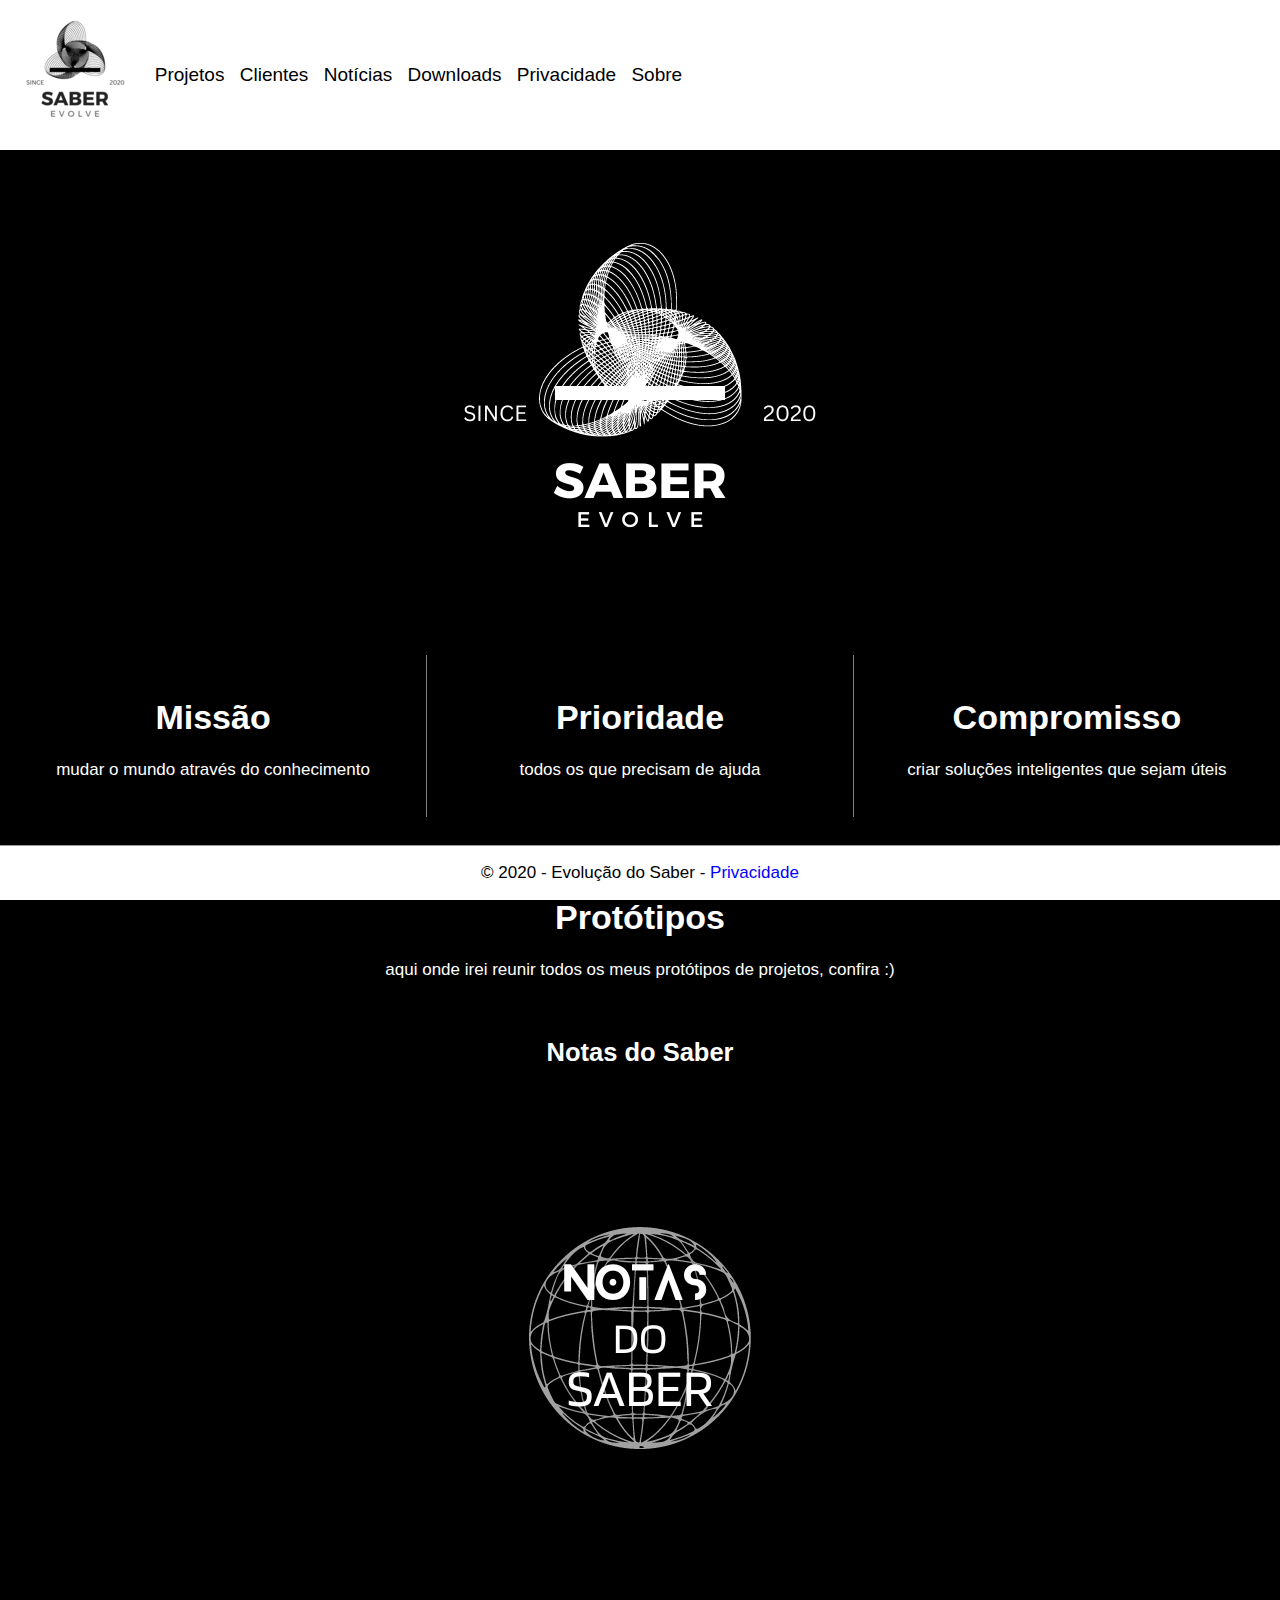
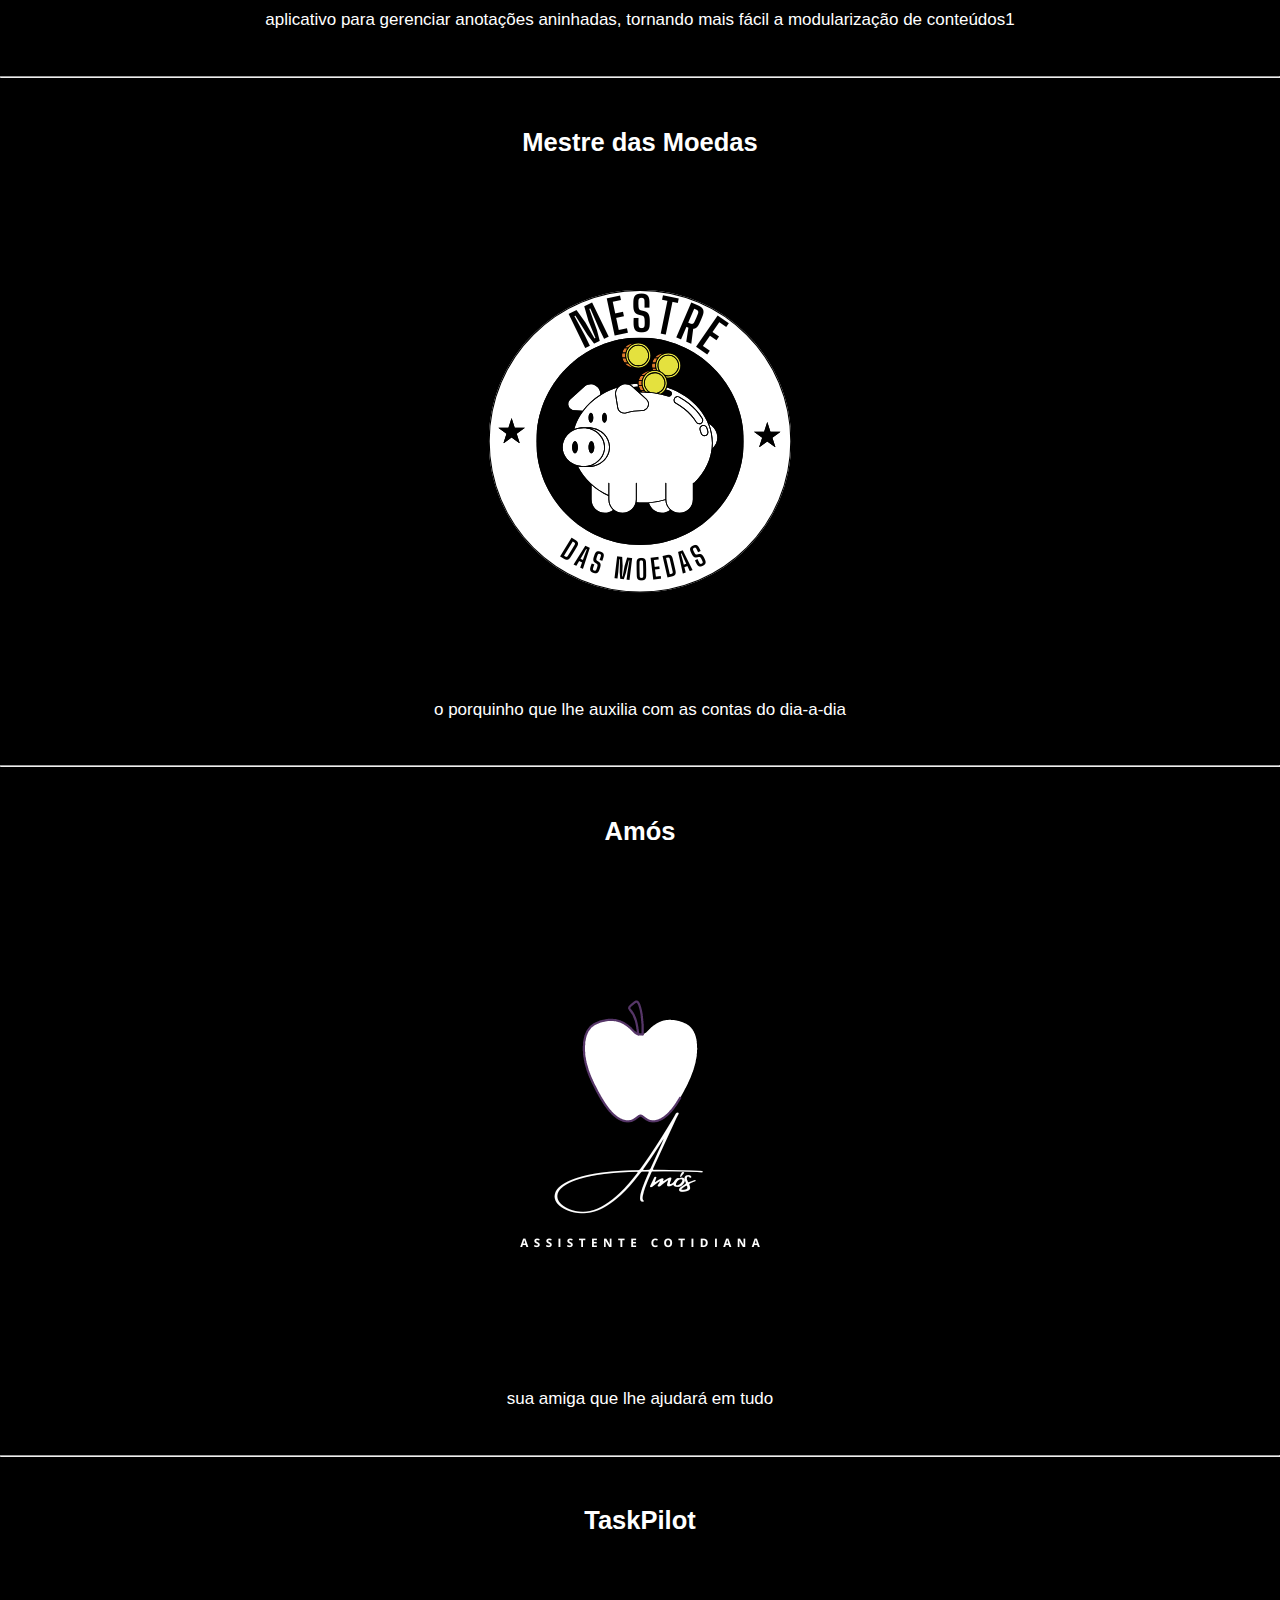
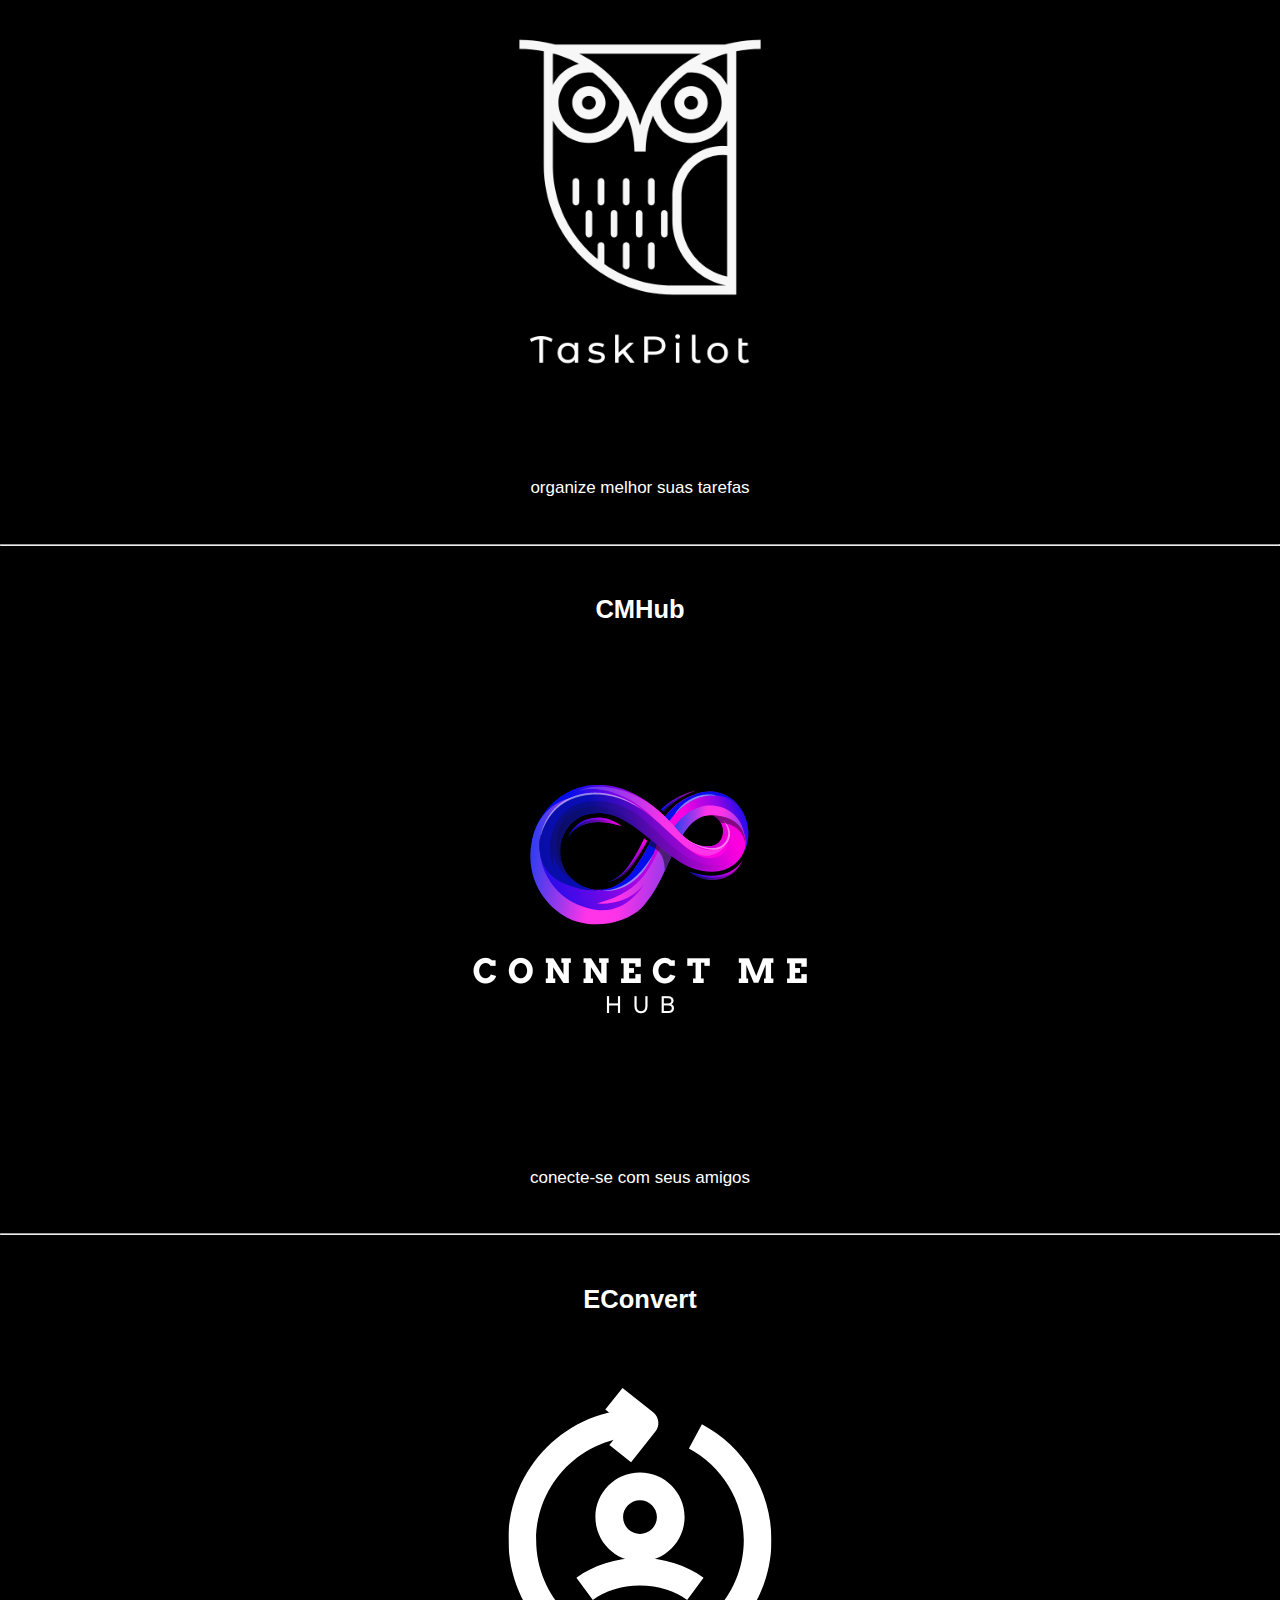
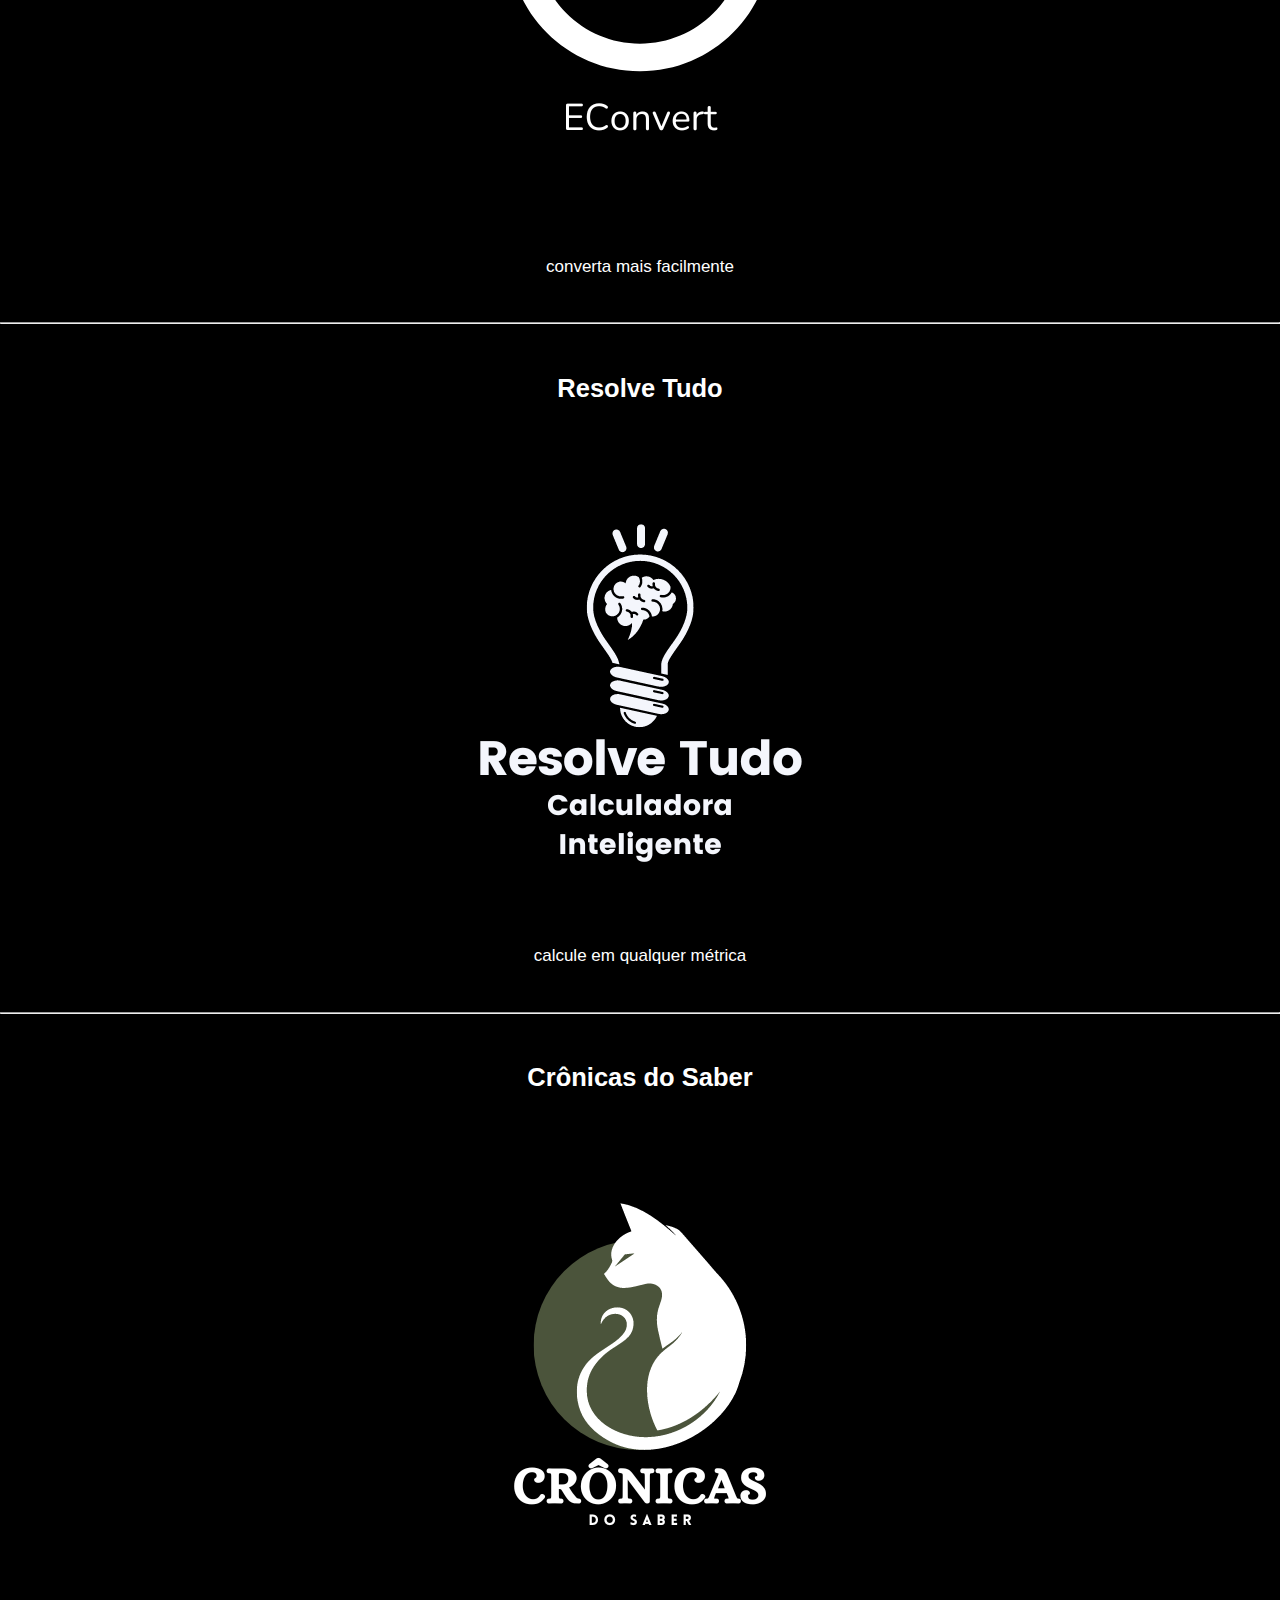
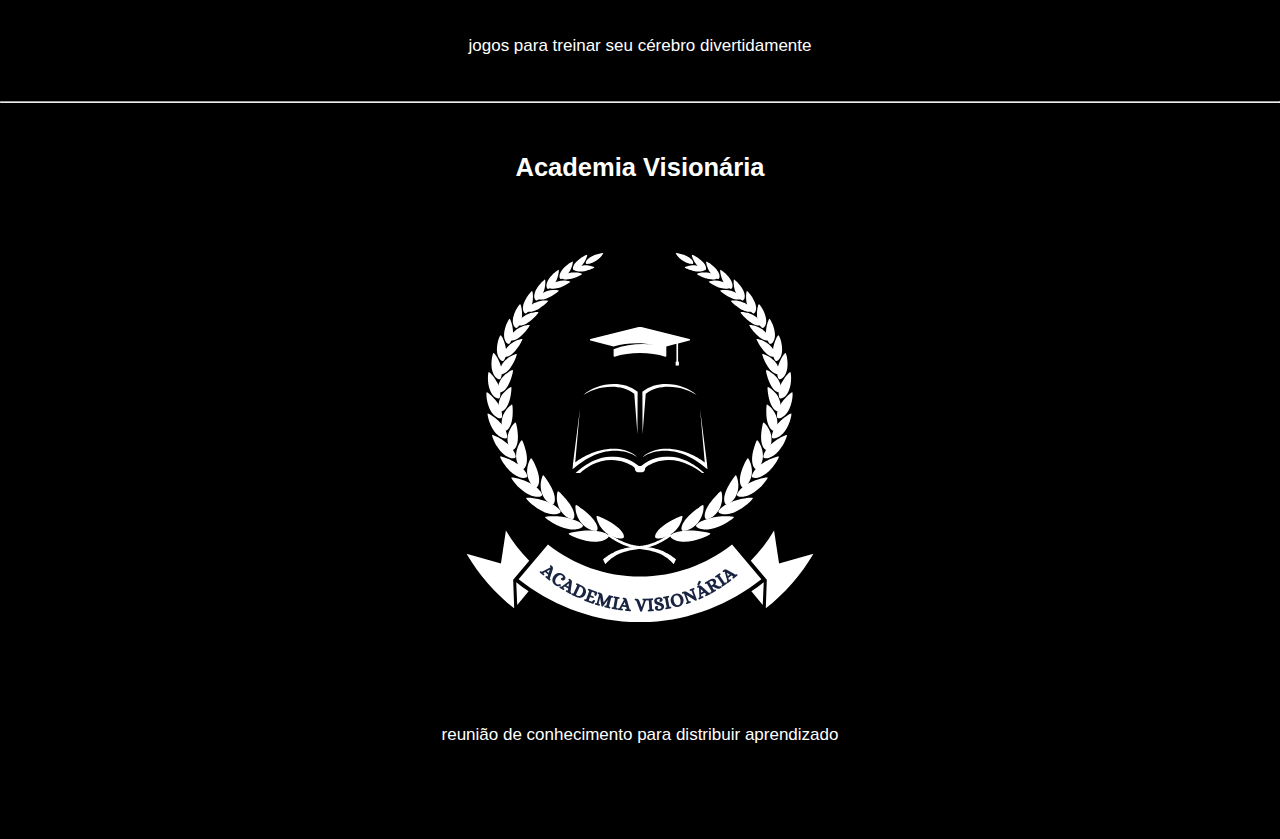
==== index.html @ 3972b004 "fazendo ajustes" ====
<!DOCTYPE html>

<head>
    <meta charset="UTF-8">
    <meta name="viewport" content="width=device-width, initial-scale=1.0">
    <title>Página Inicial - Saber Evolve</title>
    <link rel="stylesheet" href="style.css">
    <link rel="icon" href="content/icones head/icone saber evolve.ico">
</head>

<body>
    <header>
        <a href="index.html" style="display: inline-block; vertical-align: middle;">
            <img src="/content/logos/logo 150x150.png" style="max-height: 100%; max-width: 100%; vertical-align: middle;" />
        </a>
    
        <nav style="display: inline-block; vertical-align: middle;">
            <ul class="semmark" style="display: inline-block; margin: 0; padding: 0; list-style-type: none; text-align: center;">
                <li style="display: inline-block; margin-right: 10px;"><a href="projetos.html" style="text-decoration: none;color:black">Projetos</a></li>
                <li style="display: inline-block; margin-right: 10px;"><a href="clientes.html" style="text-decoration: none;color:black">Clientes</a></li>
                <li style="display: inline-block; margin-right: 10px;"><a href="notices.html" style="text-decoration: none;color:black">Notícias</a></li>
                <li style="display: inline-block; margin-right: 10px;"><a href="downloads.html" style="text-decoration: none;color:black">Downloads</a></li>
                <li style="display: inline-block; margin-right: 10px;"><a href="privacy.html" style="text-decoration: none;color:black">Privacidade</a></li>
                <li style="display: inline-block;"><a href="about.html" style="text-decoration: none;color:black">Sobre</a></li>
            </ul>
        </nav>
    </header>
    
    
    <main>
        <img src="/content/logos/logo_saber evolve preta.png" /> <!-- LOGO -->

        <table>
            <tr>
                <td>
                    <h1>Missão</h1>
                    <p> mudar o mundo através do conhecimento </p>
                </td>

                <td>
                    <h1>Prioridade</h1>
                    <p> todos os que precisam de ajuda </p>
                </td>

                <td style="border-right: none;">
                    <h1>Compromisso</h1>
                    <p> criar soluções inteligentes que sejam úteis </p>
                </td>
            </tr>
        </table>

        <br>
        <hr>
        <br>

        <h1>Protótipos</h1>
        <p>aqui onde irei reunir todos os meus protótipos de projetos, confira :)</p>

        <br />

        <h2>Notas do Saber</h2>
        <img src="content/logos/logo_notas do saber preto e branco.png" />
        <p>aplicativo para gerenciar anotações aninhadas, tornando mais fácil a modularização de conteúdos1</p>

        <br>
        <hr>
        <br>

        <h2>Mestre das Moedas</h2>
        <img src="content/logos/logo_mestre das moedas preto e branco.png" />
        <p>o porquinho que lhe auxilia com as contas do dia-a-dia</p>

        <br>
        <hr>
        <br>

        <h2>Amós</h2>
        <img src="content/logos/logo_amós preto e branco.png" />
        <p>sua amiga que lhe ajudará em tudo</p>

        <br>
        <hr>
        <br>

        <h2>TaskPilot</h2>
        <img src="content/logos/logo_taskpilot.png" style="width: 500px;height: 500px"/>
        <p>organize melhor suas tarefas</p>

        <br>
        <hr>
        <br>

        <h2>CMHub</h2>
        <img src="content/logos/logo_CMHub.png" />
        <p>conecte-se com seus amigos</p>

        <br>
        <hr>
        <br>

        <h2>EConvert</h2>
        <img src="content/logos/EConvert.png" />
        <p>converta mais facilmente</p>

        <br>
        <hr>
        <br>

        <h2>Resolve Tudo</h2>
        <img src="content/logos/logo_resolve tudo preto e branco.png" />
        <p>calcule em qualquer métrica</p>

        <br>
        <hr>
        <br>

        <h2>Crônicas do Saber</h2>
        <img src="content/logos/logo_cronicas do saber.png" />
        <p>jogos para treinar seu cérebro divertidamente</p>

        <br>
        <hr>
        <br>

        <h2>Academia Visionária</h2>
        <img src="content/logos/logo_academia visionária bw.png" />
        <p>reunião de conhecimento para distribuir aprendizado</p>
    </main>

    <footer>
        <p>© 2020 - Evolução do Saber - <a href="privacy.html">Privacidade</a></p>
    </footer>
</body>

</html>
---- style.css ----
:root {
    a {
        text-decoration: none;
        color: blue;
    }
}

main {
    background-color: black;
    color: white;
    text-align: center;
    margin: 0px;
    padding: 0%;
    padding-bottom: 6%;
    width: 100%;
    height: 100%;
}

body {
    margin: 0;
    padding: 0;
    font-family: Arial;
    font-size: 17px;
    background-color: white;
    color: black;
}

footer {
    text-align: center;
    align-items: center;
    position: fixed;
    margin: 0;
    padding: 0;
    bottom: 0;
    left: 0;
    width: 100%;
    background-color: white;
}

.posts {
    text-align: left;
    padding: 3%;
    word-wrap: break-word;
    margin: auto;
    width: auto;
    overflow: auto;
}

table {
    width: 100%;
    border-collapse: collapse;
    table-layout: fixed;
    overflow: auto;
}

td, th {
    text-align: center;
    border-right: 1px solid gray;
    vertical-align: middle;
    padding: 20px;
    color: white;
}

.semmark {
    list-style-type: none;
    font-size: 19px;
}
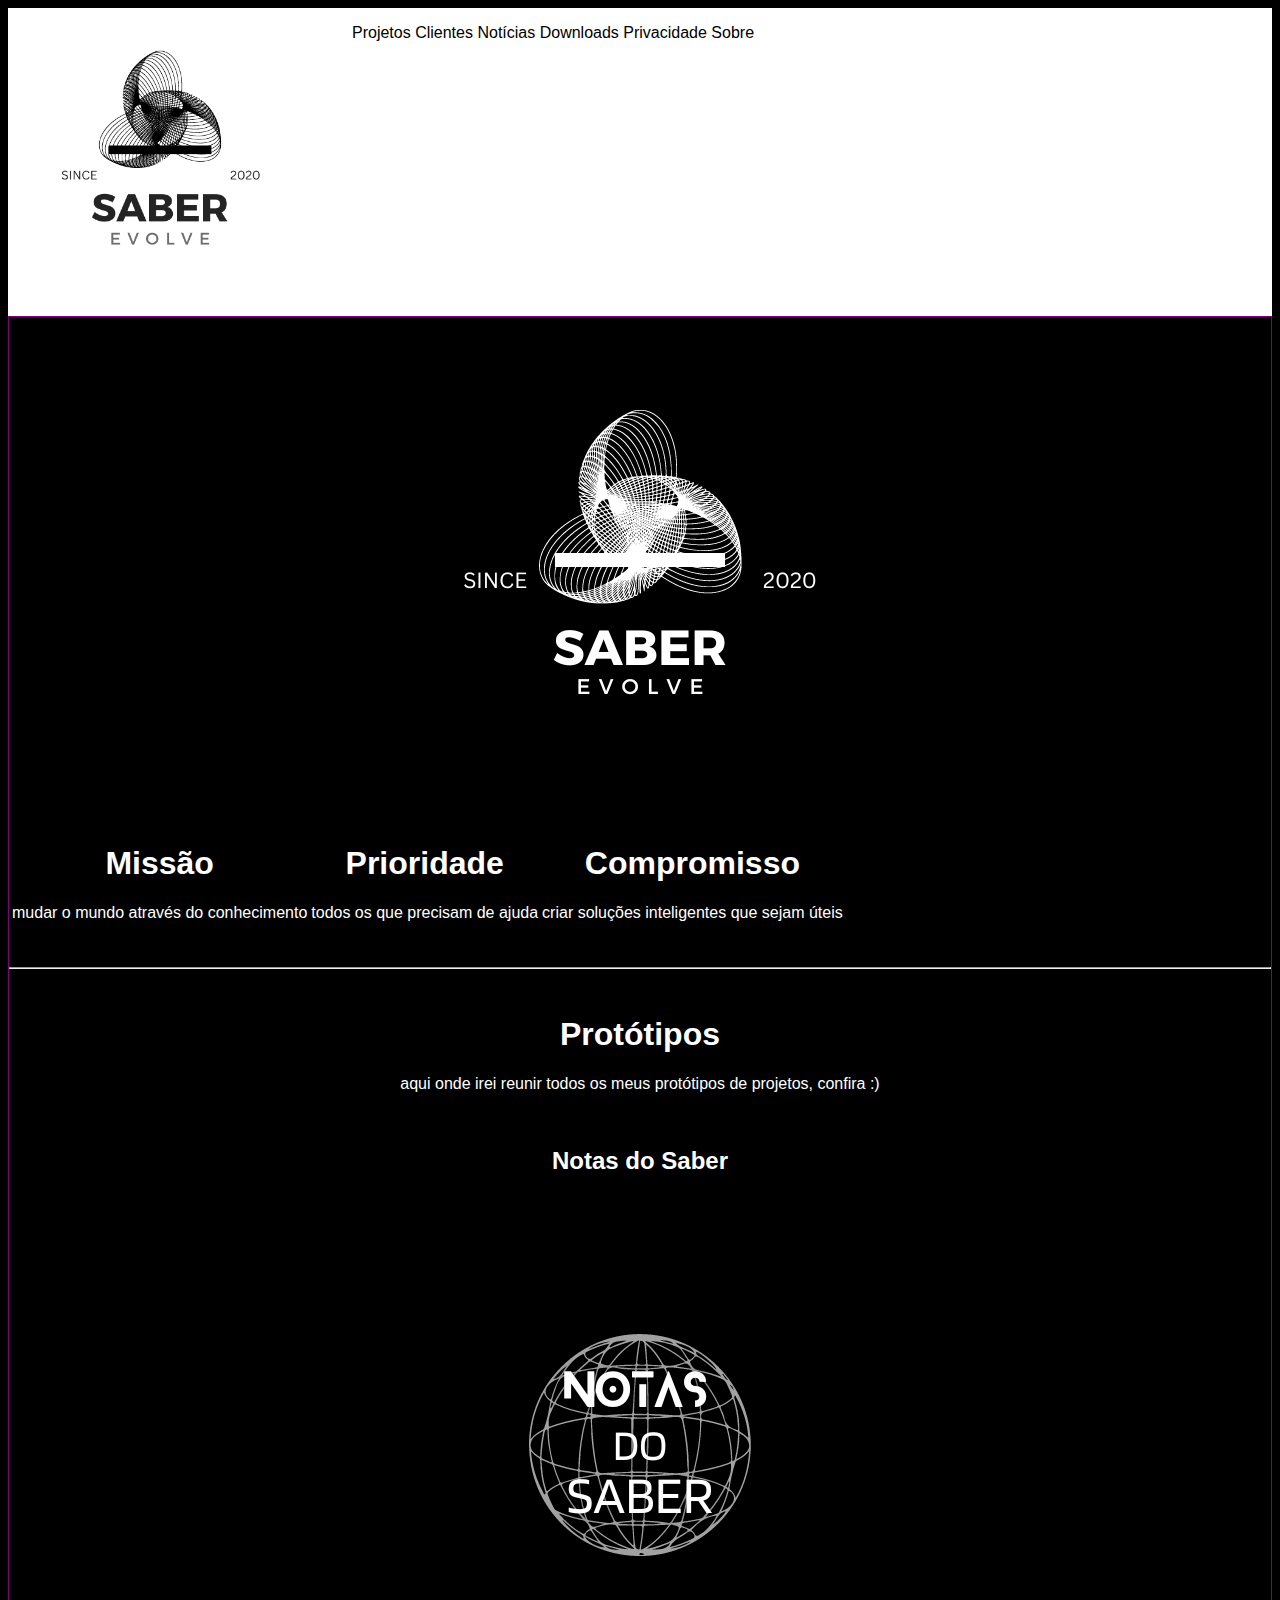
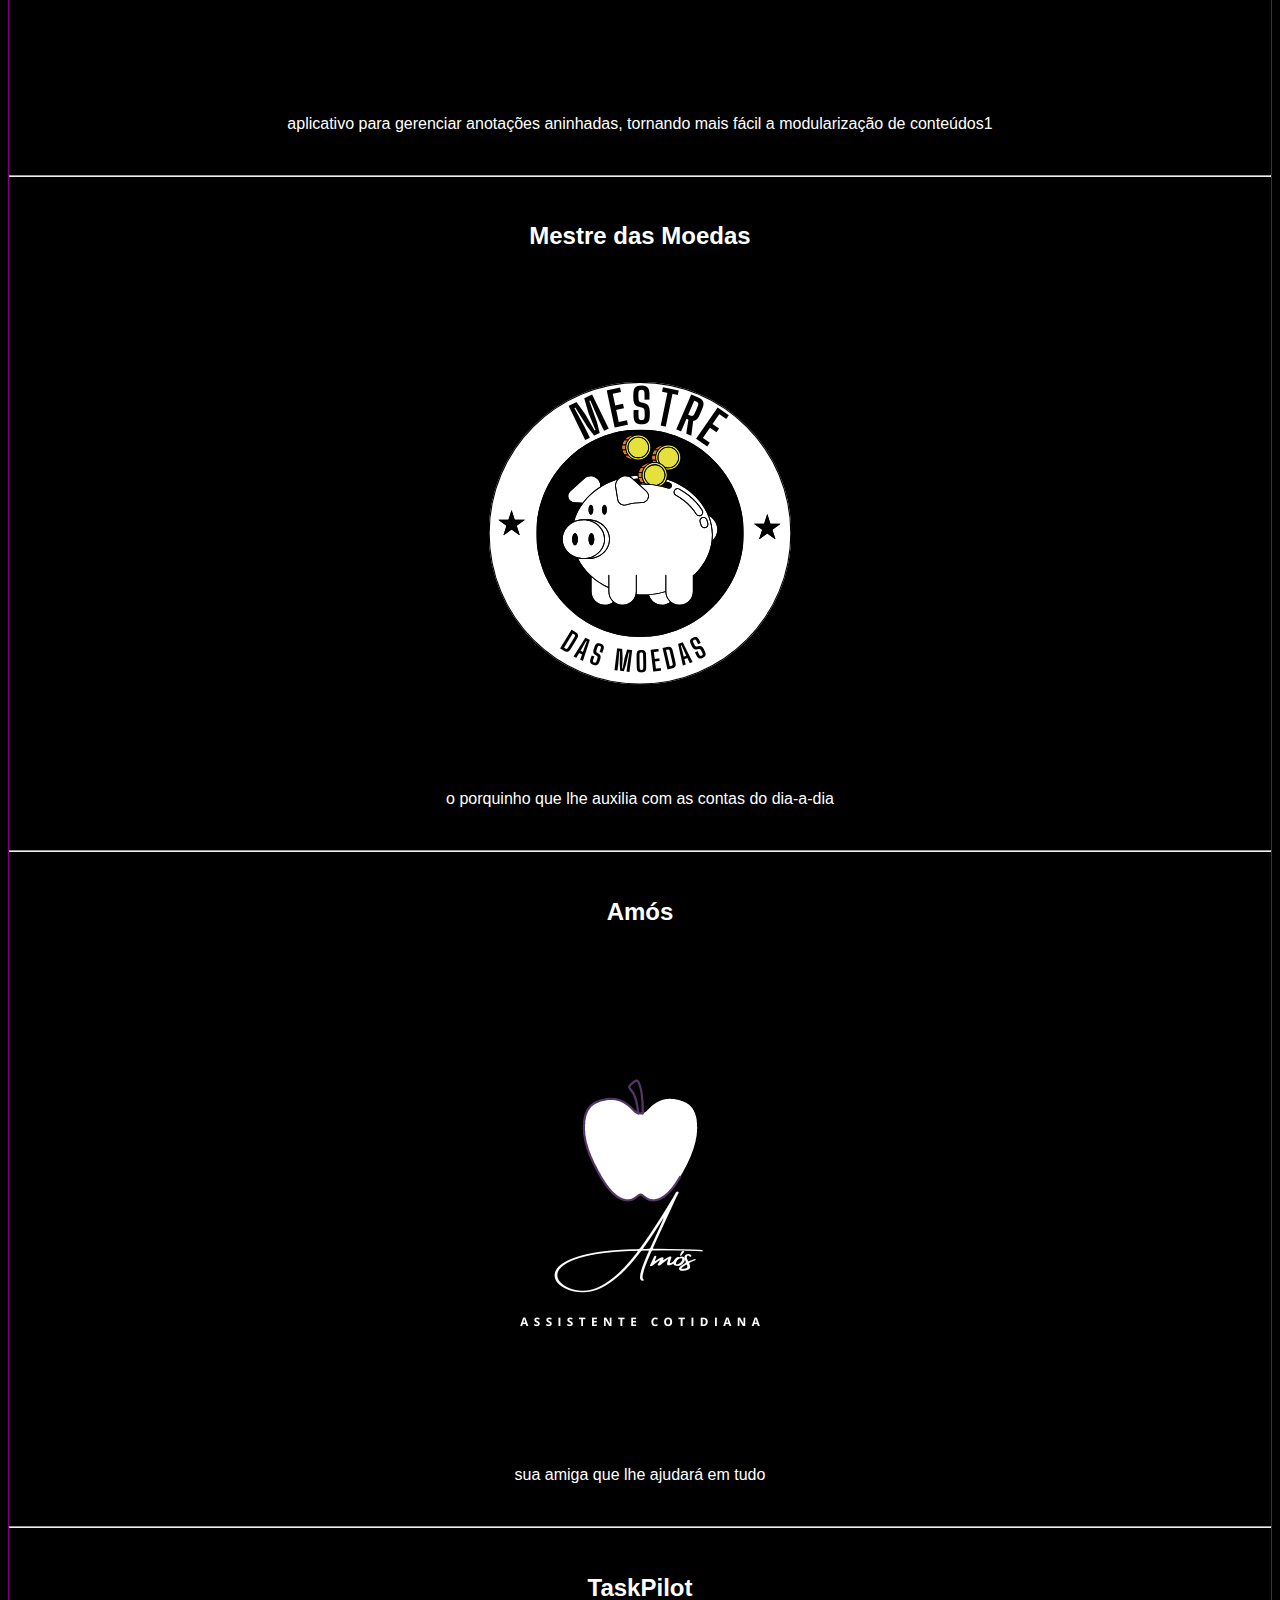
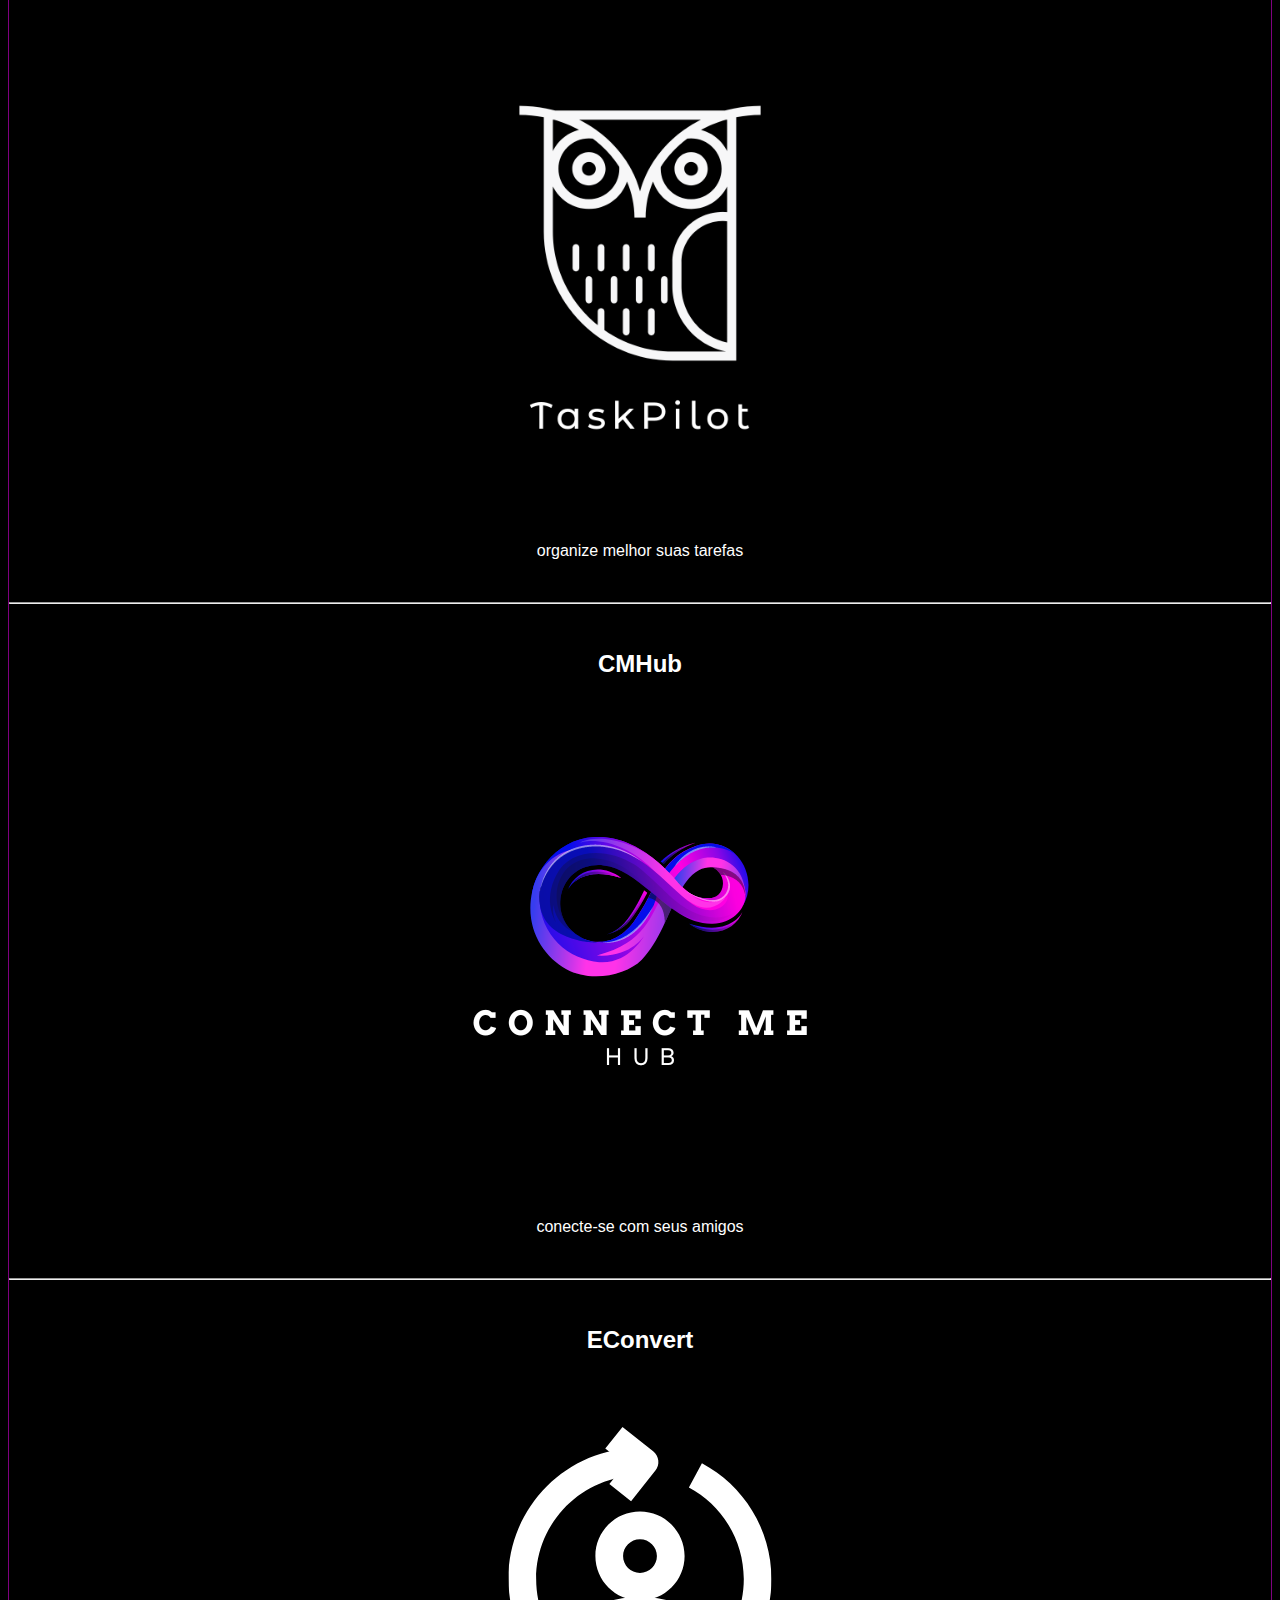
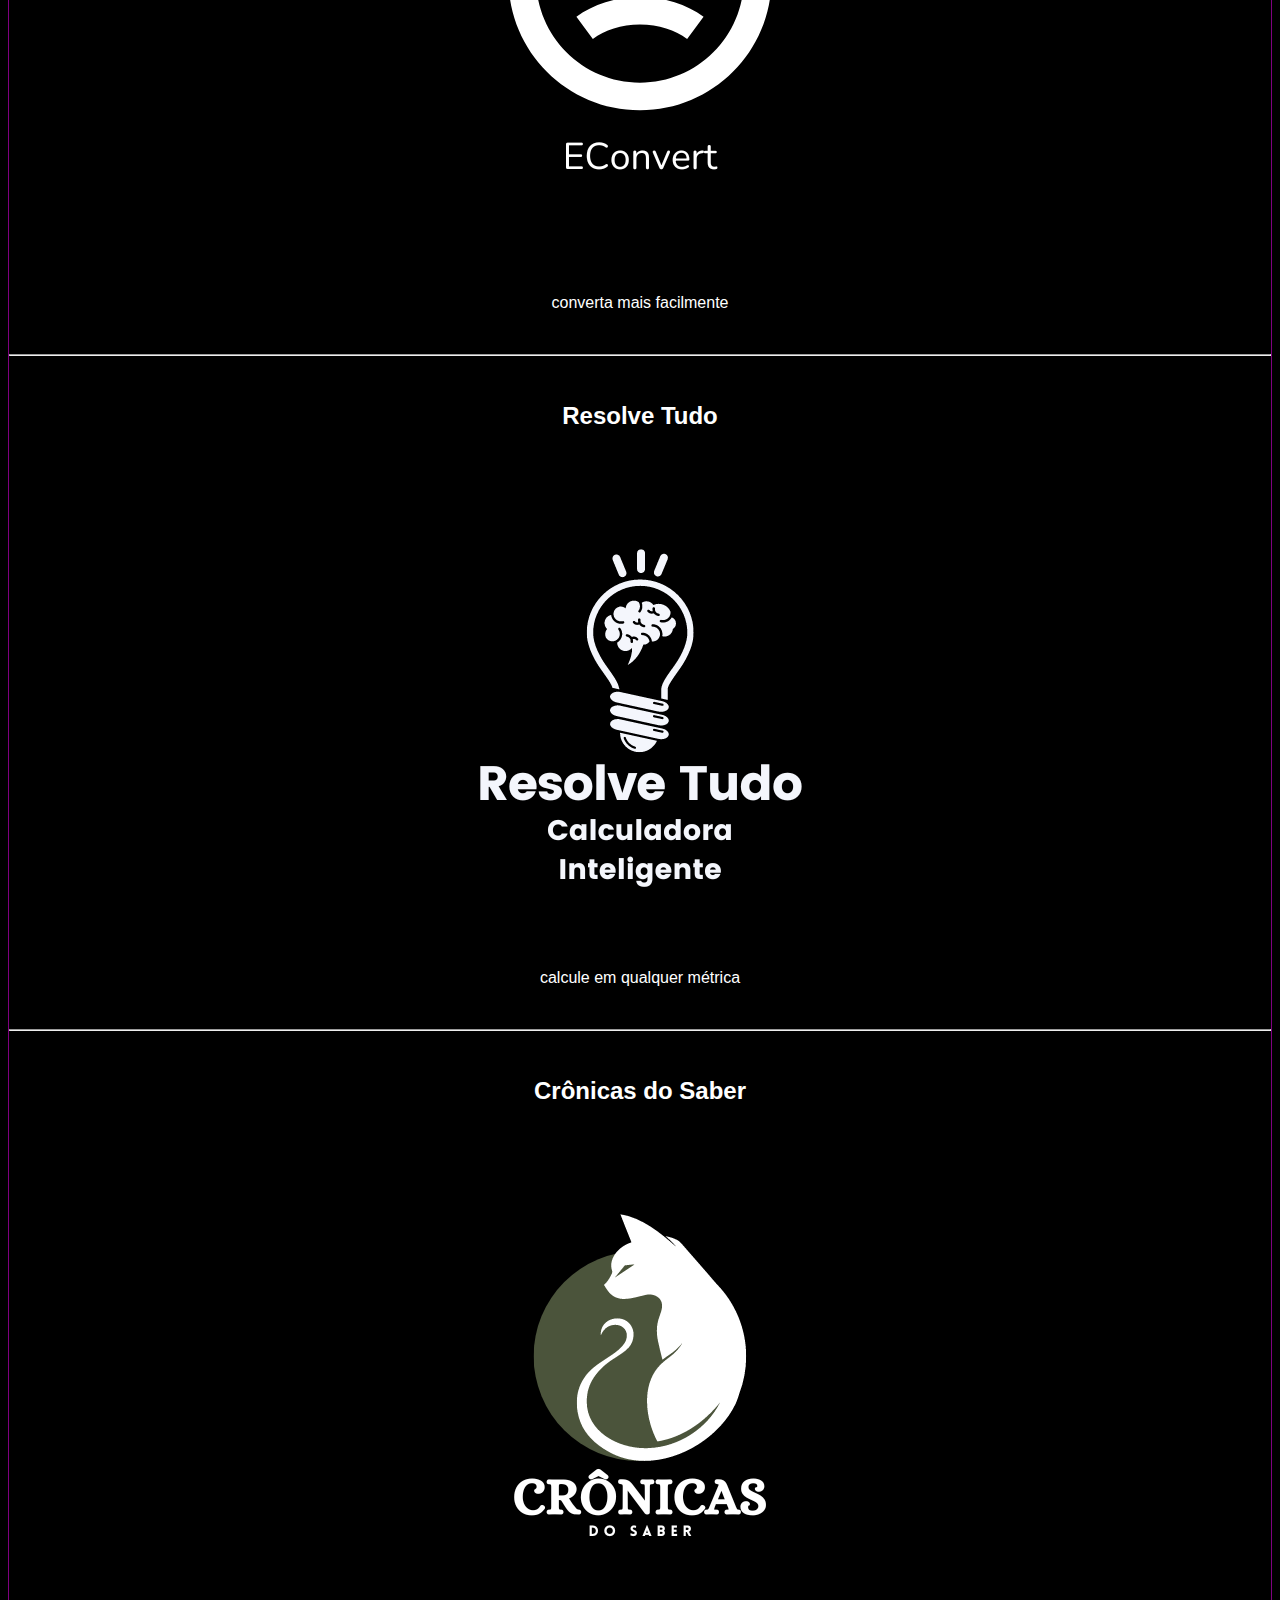
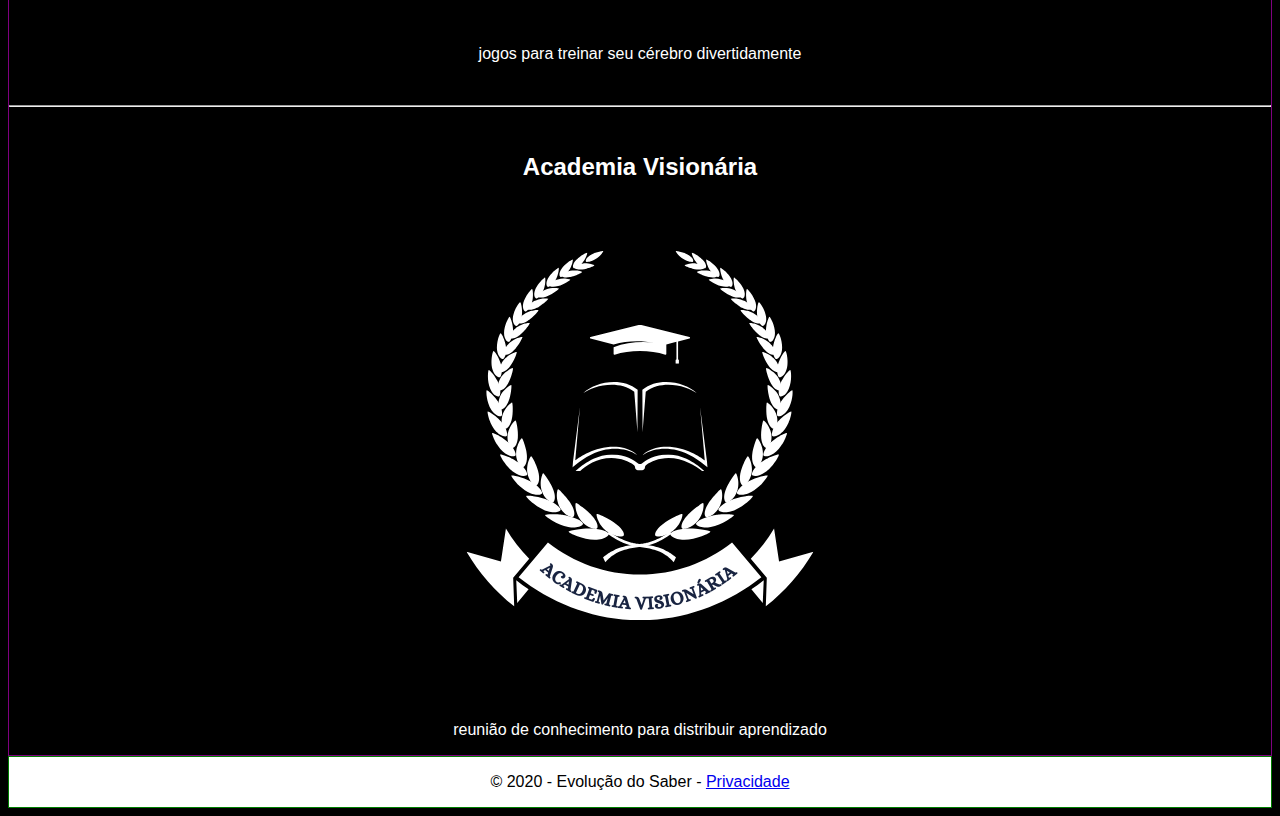
==== commit 0bdf25ca: "estilizando" ====
--- a/index.html
+++ b/index.html
@@ -1,50 +1,54 @@
 <!DOCTYPE html>
+<html lang="pt-BR">
 
 <head>
     <meta charset="UTF-8">
     <meta name="viewport" content="width=device-width, initial-scale=1.0">
-    <title>Página Inicial - Saber Evolve</title>
-    <link rel="stylesheet" href="style.css">
-    <link rel="icon" href="content/icones head/icone saber evolve.ico">
+    <title>Página Inicial - saber evolve</title>
+    <link rel="stylesheet" href="styles/index.css">
+    <link rel="icon" href="content/icones/saber evolve/icone.ico">
 </head>
 
 <body>
     <header>
-        <a href="index.html" style="display: inline-block; vertical-align: middle;">
-            <img src="/content/logos/logo 150x150.png" style="max-height: 100%; max-width: 100%; vertical-align: middle;" />
-        </a>
+        <div class="divHeaderLogo">
+            <a href="index.html" class="">
+                <img src="/content/logos/logo 500x500.png" class="logo-img" />
+            </a>
+        </div>
     
-        <nav style="display: inline-block; vertical-align: middle;">
-            <ul class="semmark" style="display: inline-block; margin: 0; padding: 0; list-style-type: none; text-align: center;">
-                <li style="display: inline-block; margin-right: 10px;"><a href="projetos.html" style="text-decoration: none;color:black">Projetos</a></li>
-                <li style="display: inline-block; margin-right: 10px;"><a href="clientes.html" style="text-decoration: none;color:black">Clientes</a></li>
-                <li style="display: inline-block; margin-right: 10px;"><a href="notices.html" style="text-decoration: none;color:black">Notícias</a></li>
-                <li style="display: inline-block; margin-right: 10px;"><a href="downloads.html" style="text-decoration: none;color:black">Downloads</a></li>
-                <li style="display: inline-block; margin-right: 10px;"><a href="privacy.html" style="text-decoration: none;color:black">Privacidade</a></li>
-                <li style="display: inline-block;"><a href="about.html" style="text-decoration: none;color:black">Sobre</a></li>
-            </ul>
-        </nav>
+        <div class="divHeaderPages">
+            <nav>
+                <ul>
+                    <li><a href="paginas/projetos.html">Projetos</a></li>
+                    <li><a href="paginas/clientes.html">Clientes</a></li>
+                    <li><a href="paginas/notices.html">Notícias</a></li>
+                    <li><a href="paginas/downloads.html">Downloads</a></li>
+                    <li><a href="paginas/privacy.html">Privacidade</a></li>
+                    <li><a href="paginas/about.html">Sobre</a></li>
+                </ul>
+            </nav>
+        </div>
     </header>
     
-    
     <main>
-        <img src="/content/logos/logo_saber evolve preta.png" /> <!-- LOGO -->
+        <img src="/content/logos/logo_saber evolve preta.png" class="main-logo" />
 
         <table>
             <tr>
                 <td>
                     <h1>Missão</h1>
-                    <p> mudar o mundo através do conhecimento </p>
+                    <p>mudar o mundo através do conhecimento</p>
                 </td>
 
                 <td>
                     <h1>Prioridade</h1>
-                    <p> todos os que precisam de ajuda </p>
+                    <p>todos os que precisam de ajuda</p>
                 </td>
 
-                <td style="border-right: none;">
+                <td>
                     <h1>Compromisso</h1>
-                    <p> criar soluções inteligentes que sejam úteis </p>
+                    <p>criar soluções inteligentes que sejam úteis</p>
                 </td>
             </tr>
         </table>
--- a/styles/index.css
+++ b/styles/index.css
@@ -0,0 +1,3 @@
+@import url(classes.css);
+@import url(global.css);
+@import url(ids.css);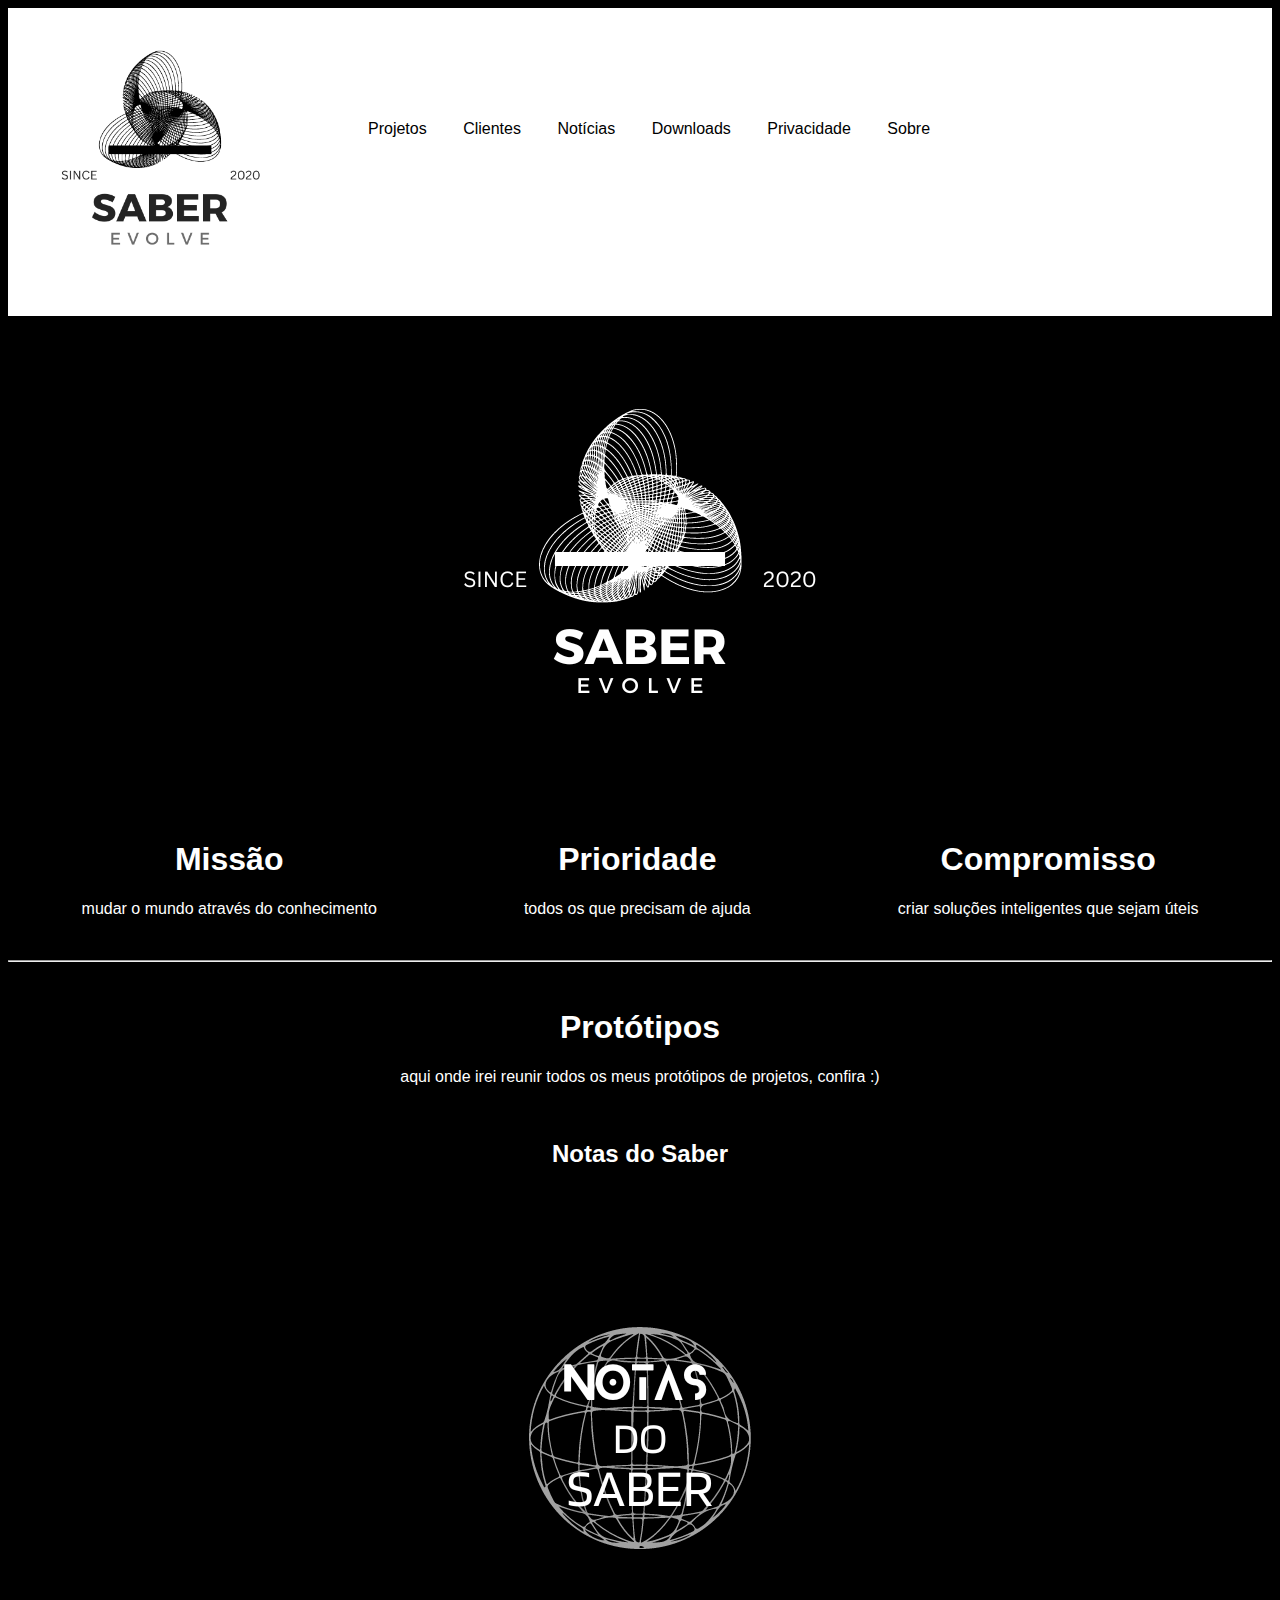
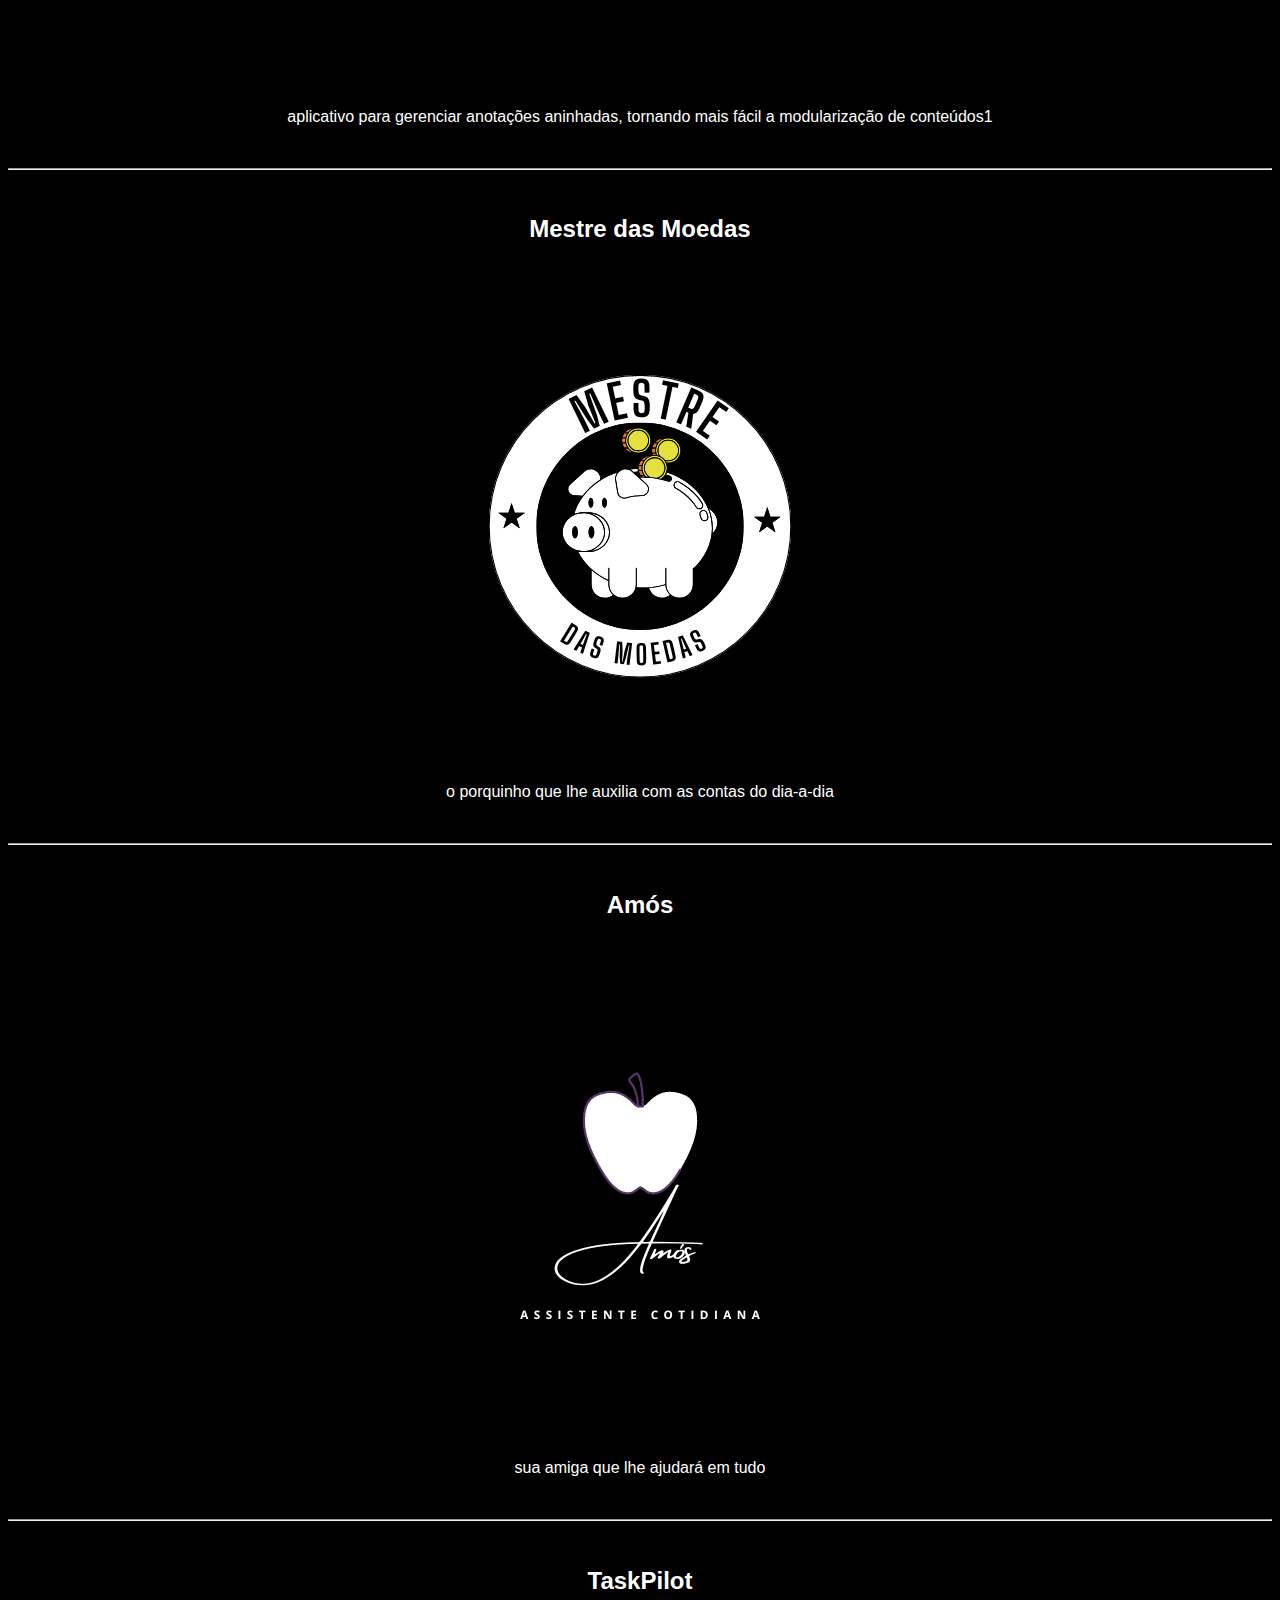
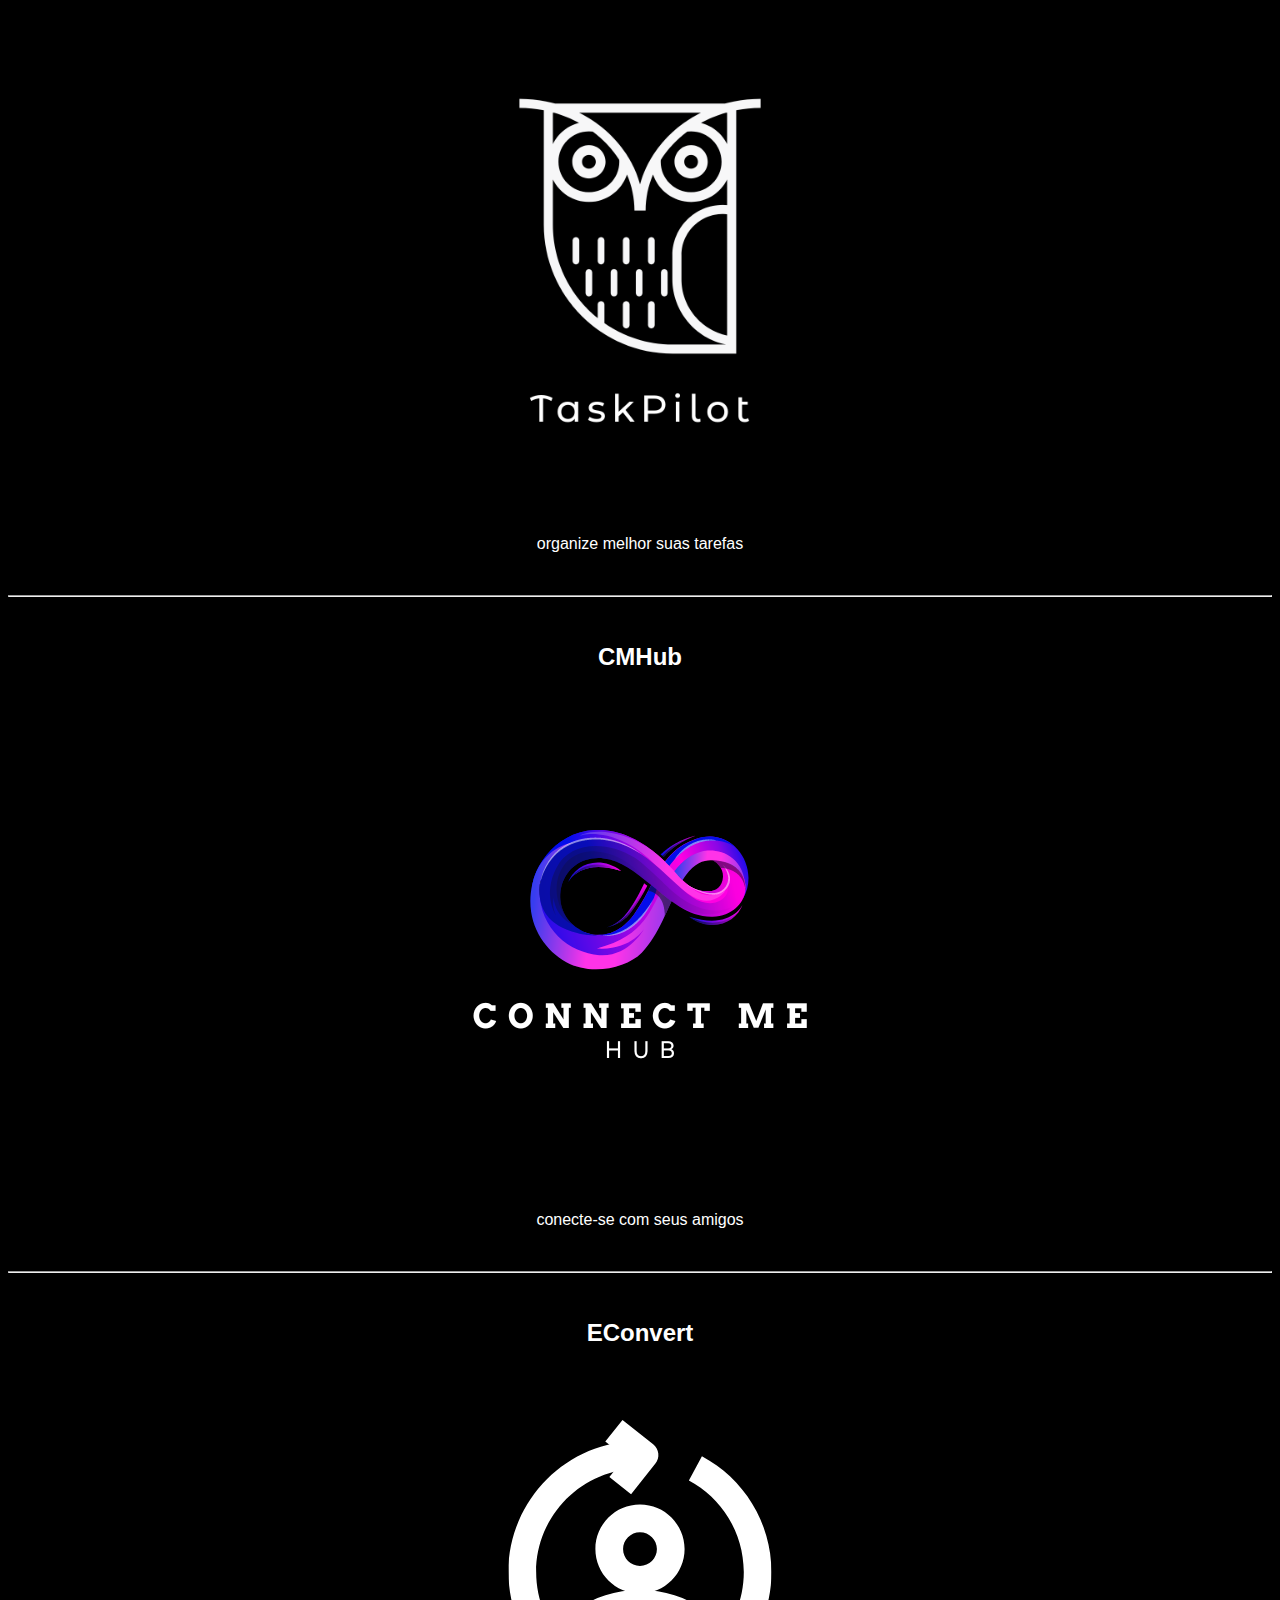
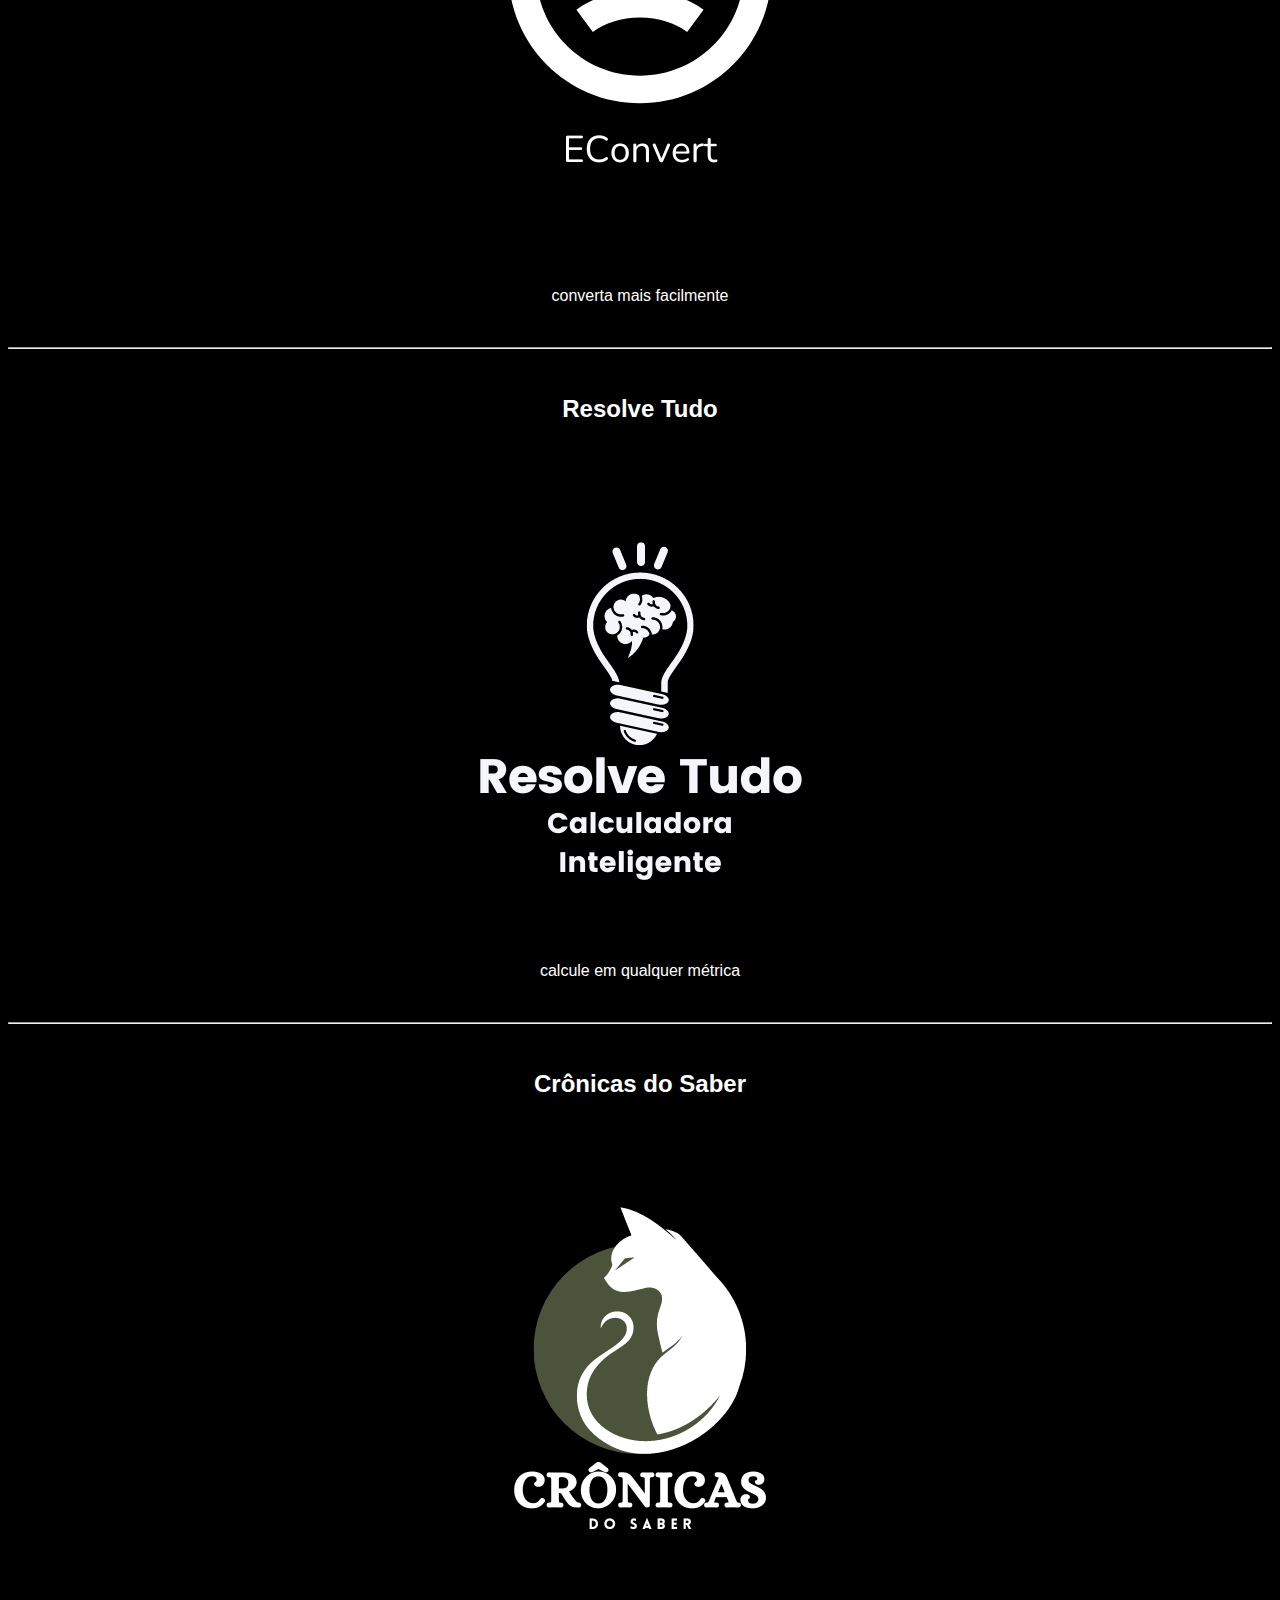
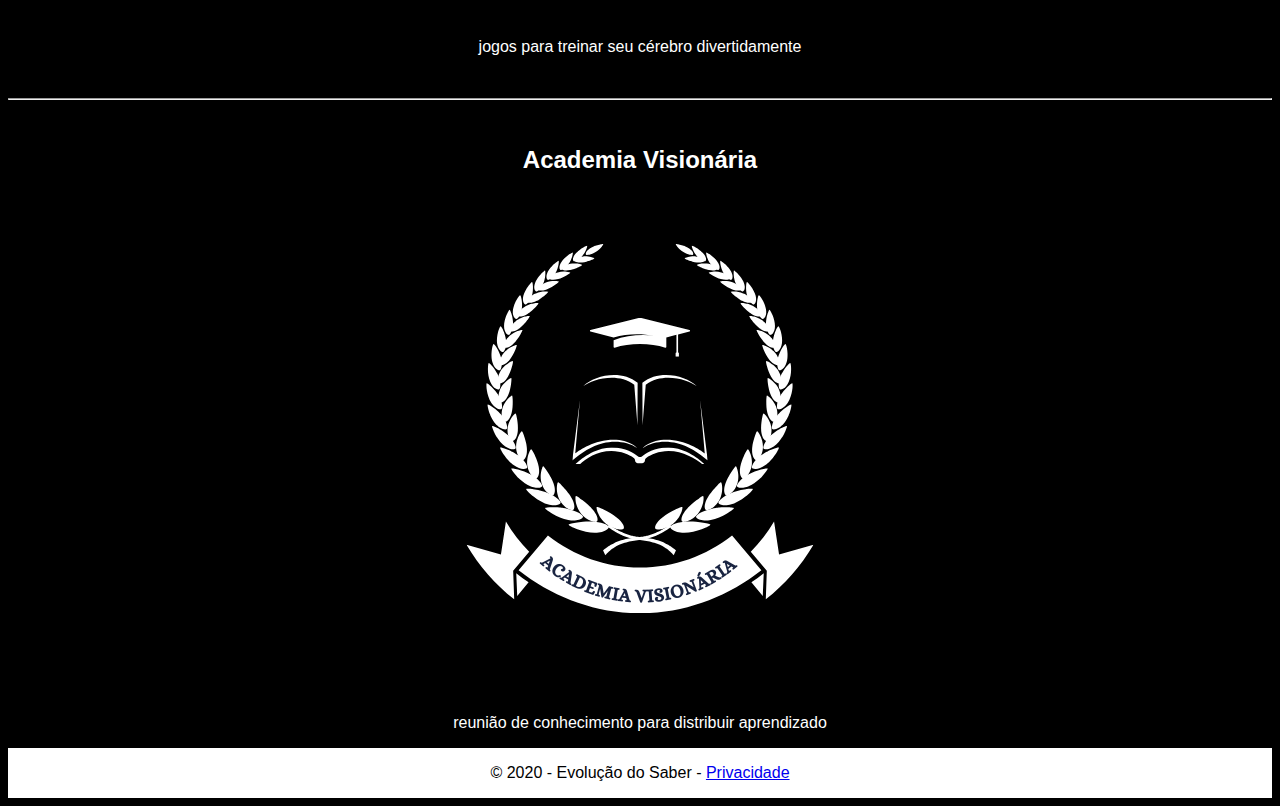
==== commit ddbdc3d4: "finalizando index" ====
--- a/index.html
+++ b/index.html
@@ -34,24 +34,20 @@
     <main>
         <img src="/content/logos/logo_saber evolve preta.png" class="main-logo" />
 
-        <table>
-            <tr>
-                <td>
-                    <h1>Missão</h1>
-                    <p>mudar o mundo através do conhecimento</p>
-                </td>
-
-                <td>
-                    <h1>Prioridade</h1>
-                    <p>todos os que precisam de ajuda</p>
-                </td>
-
-                <td>
-                    <h1>Compromisso</h1>
-                    <p>criar soluções inteligentes que sejam úteis</p>
-                </td>
-            </tr>
-        </table>
+        <div class="divPrincipios">
+            <div class="divMissao">
+                <h1>Missão</h1>
+                <p>mudar o mundo através do conhecimento</p>
+            </div>
+            <div class="divPrioridade">
+                <h1>Prioridade</h1>
+                <p>todos os que precisam de ajuda</p>
+            </div>
+            <div class="divCompromisso">
+                <h1>Compromisso</h1>
+                <p>criar soluções inteligentes que sejam úteis</p>
+            </div>
+        </div>
 
         <br>
         <hr>
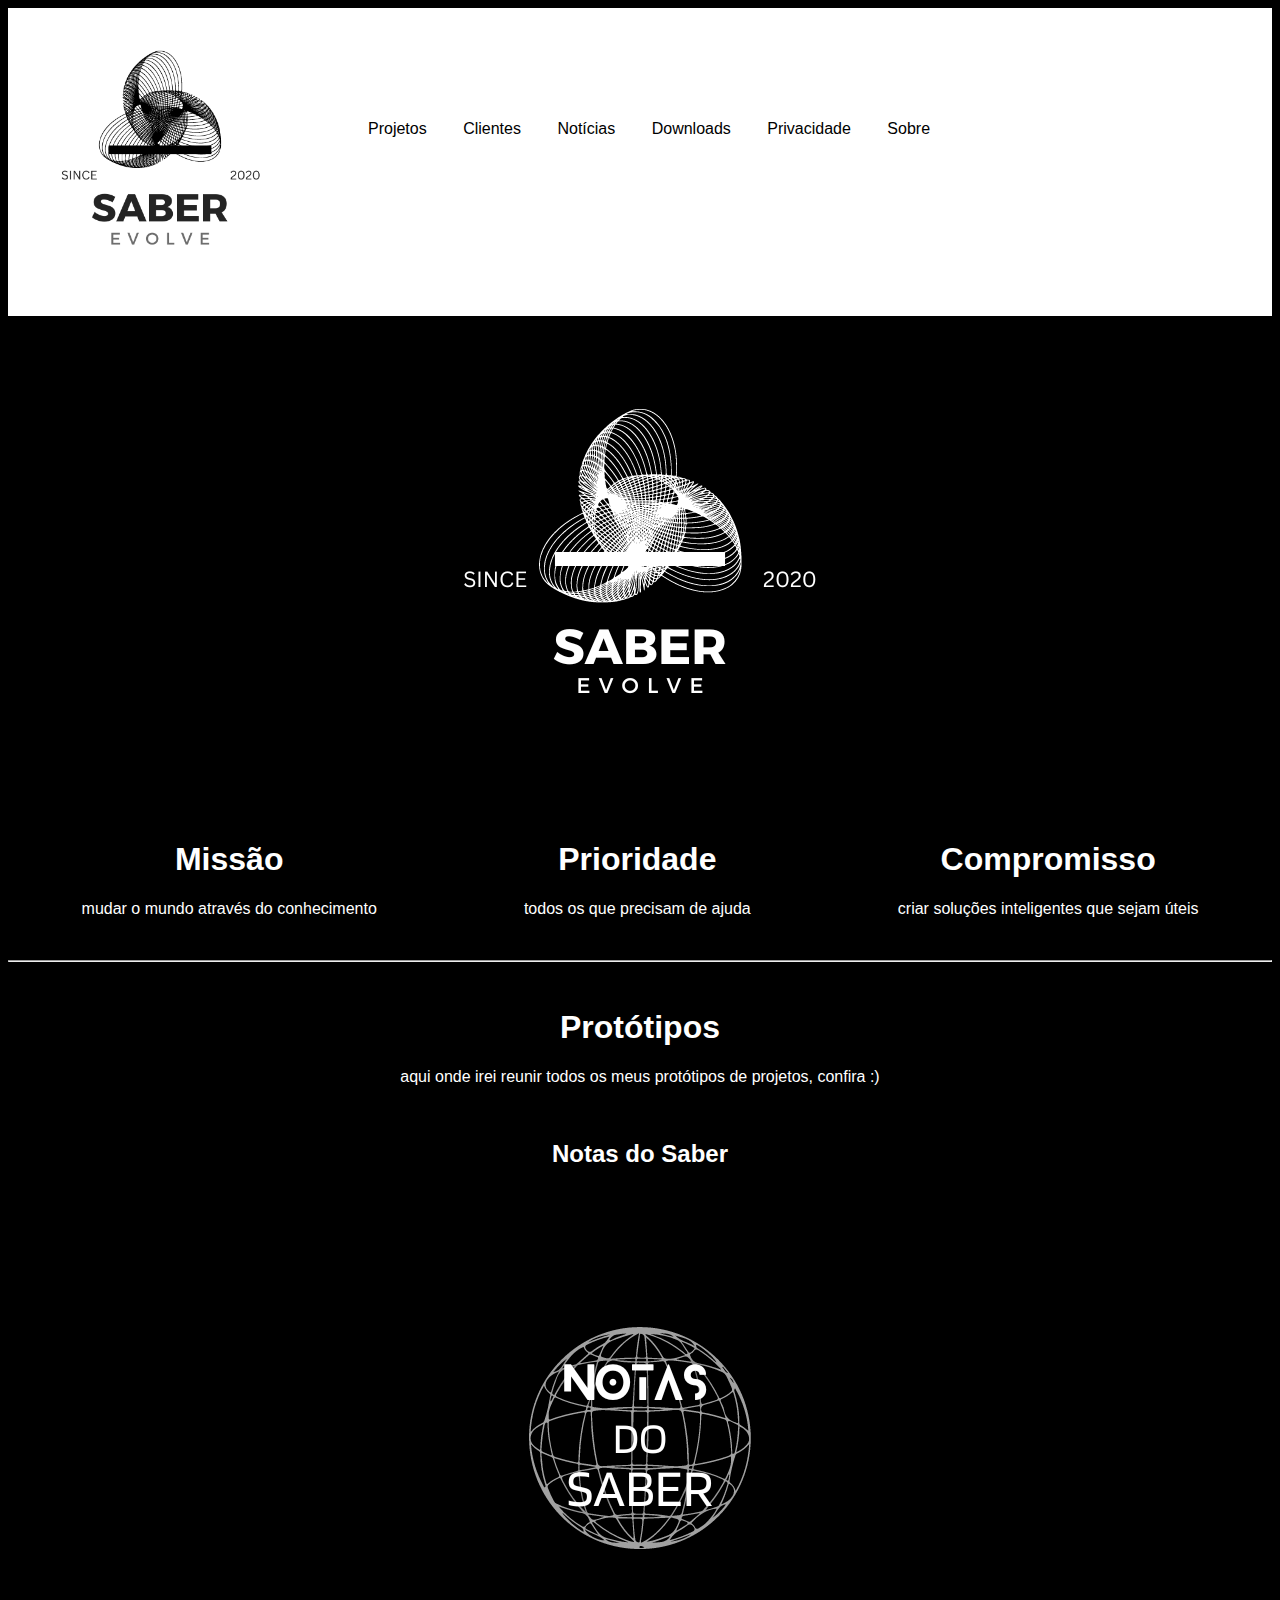
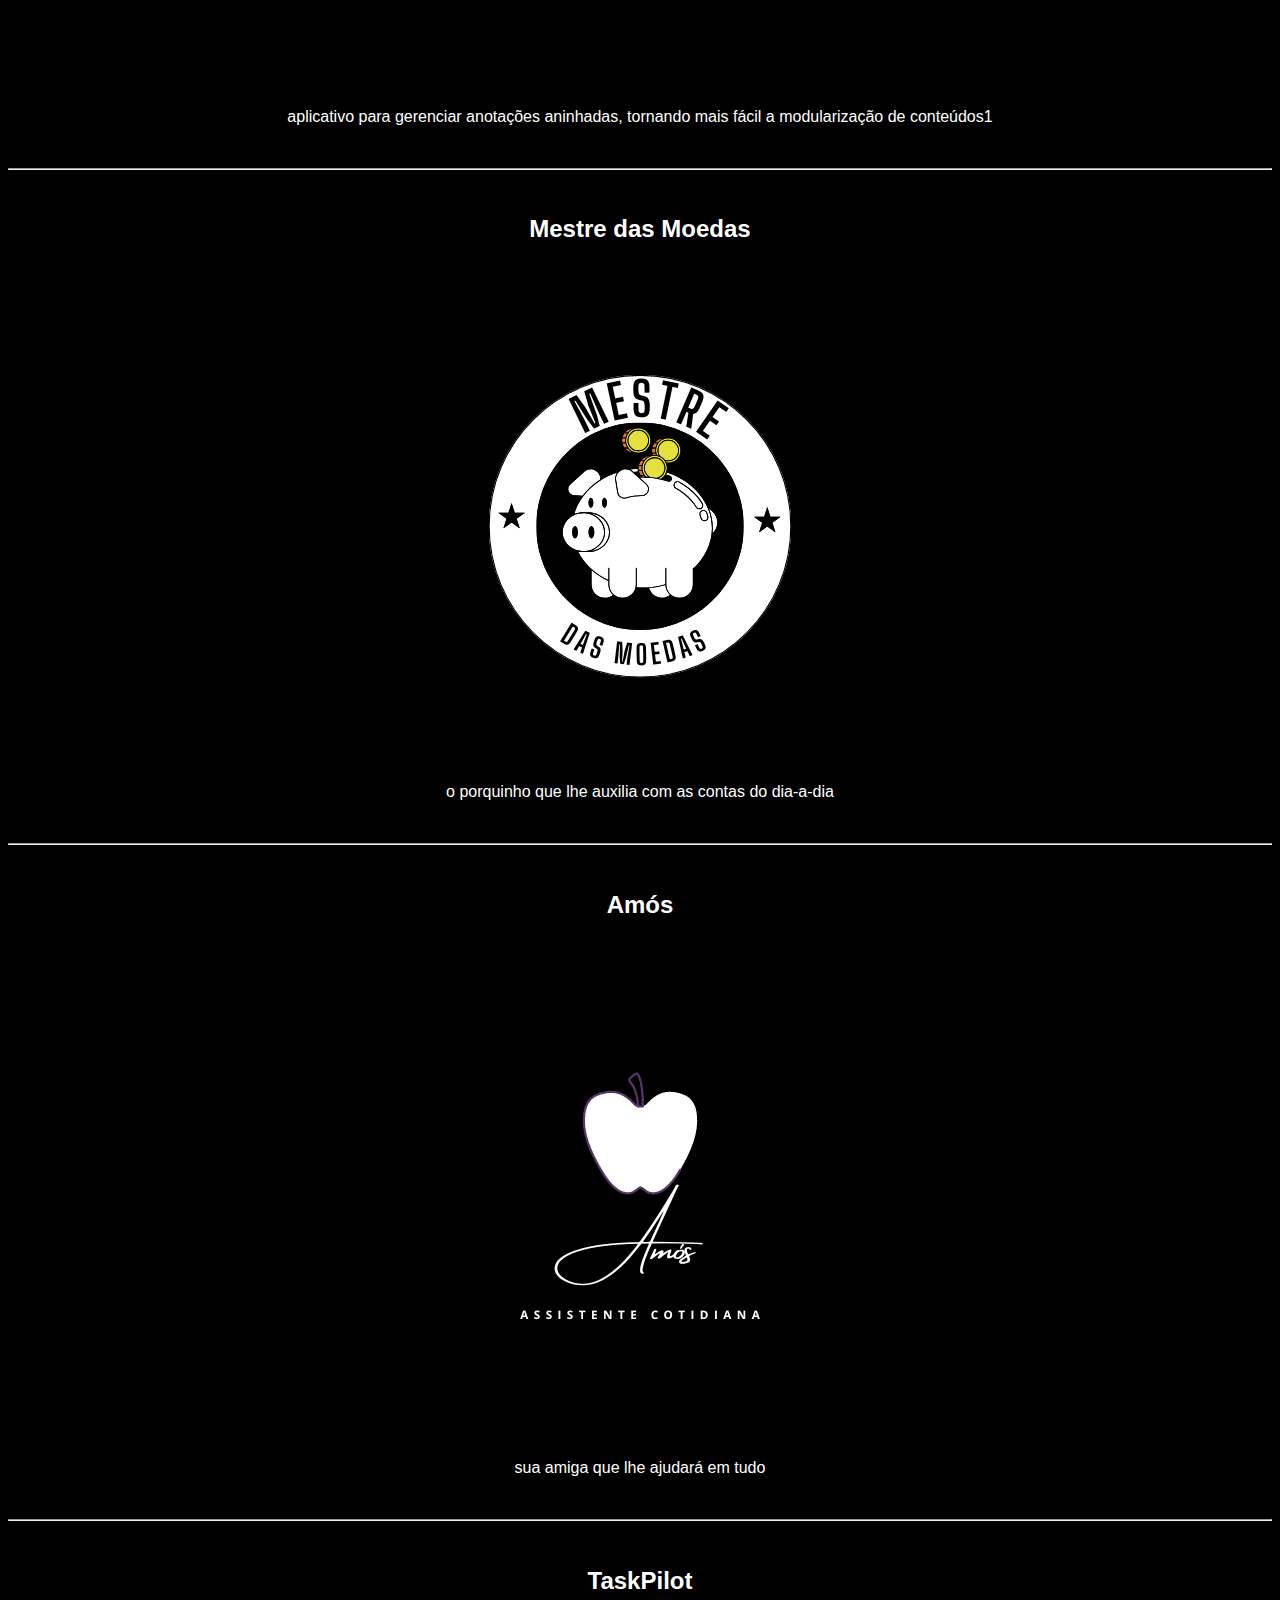
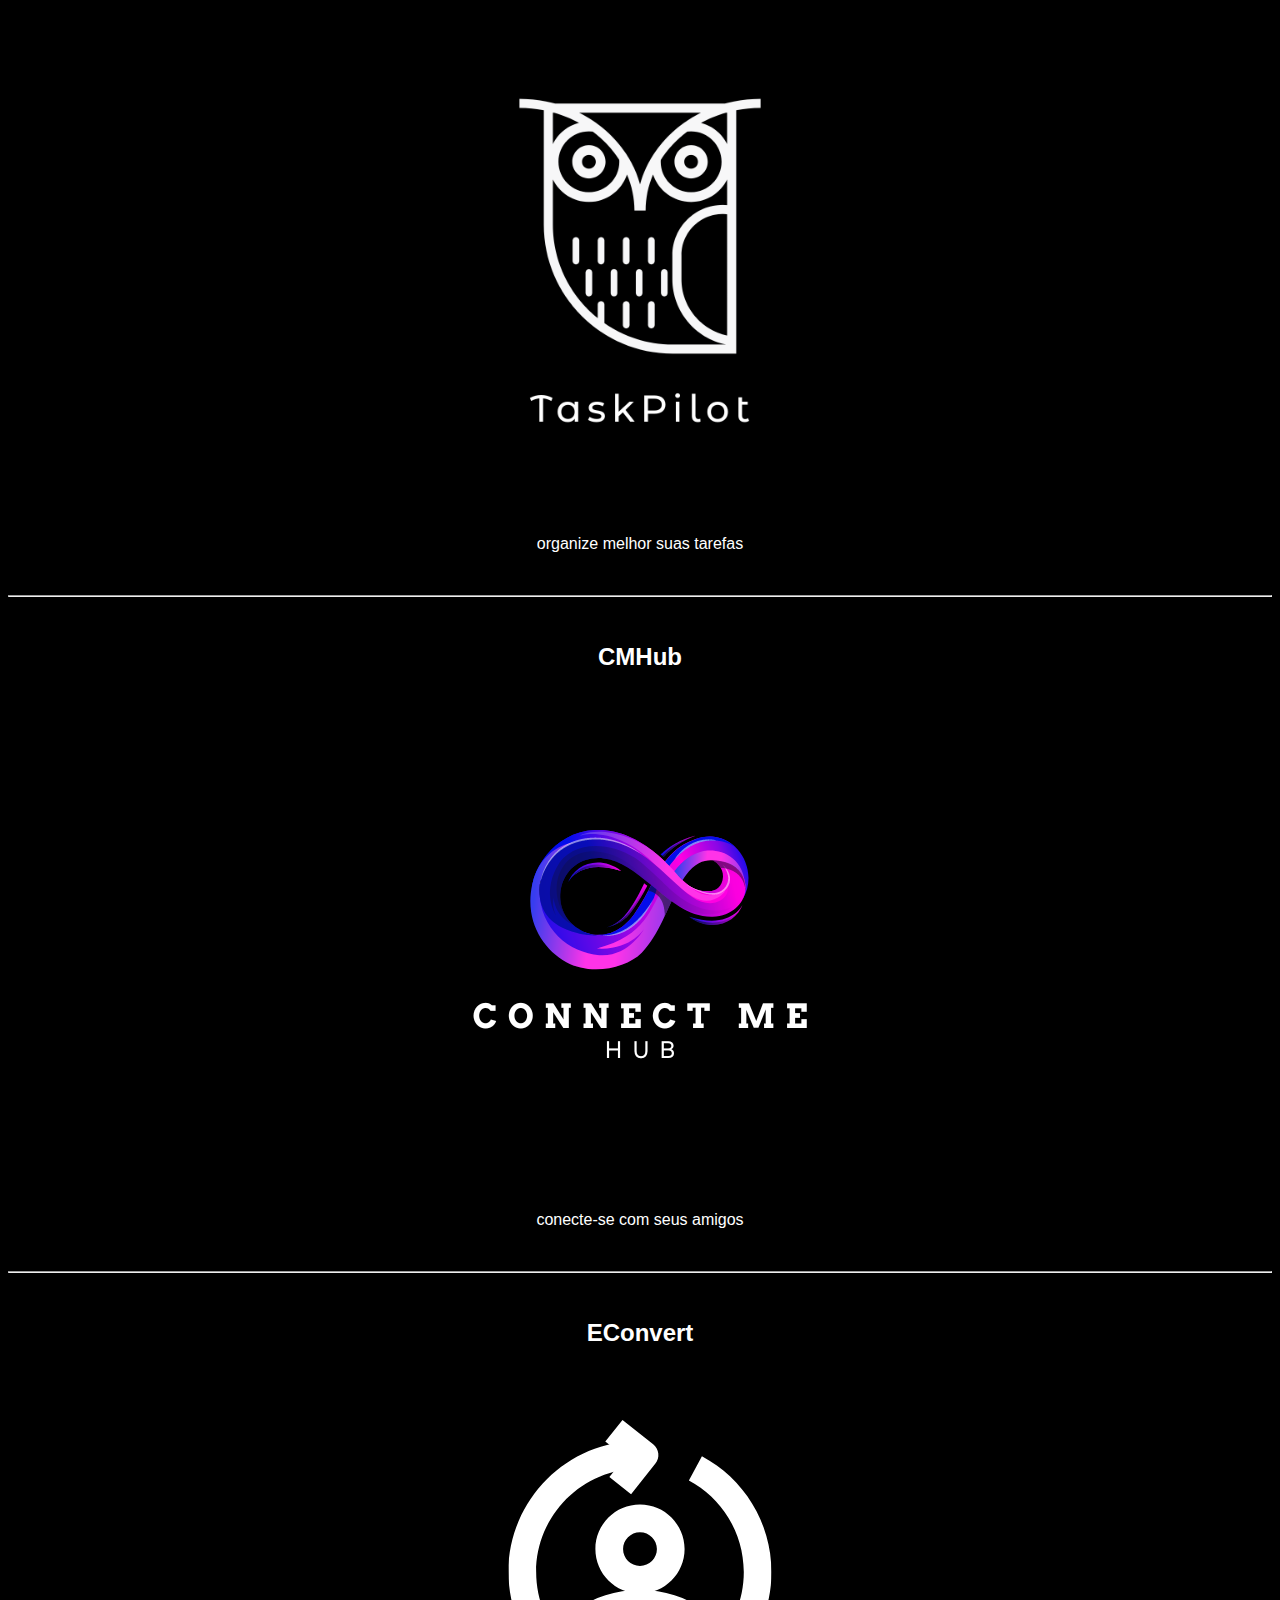
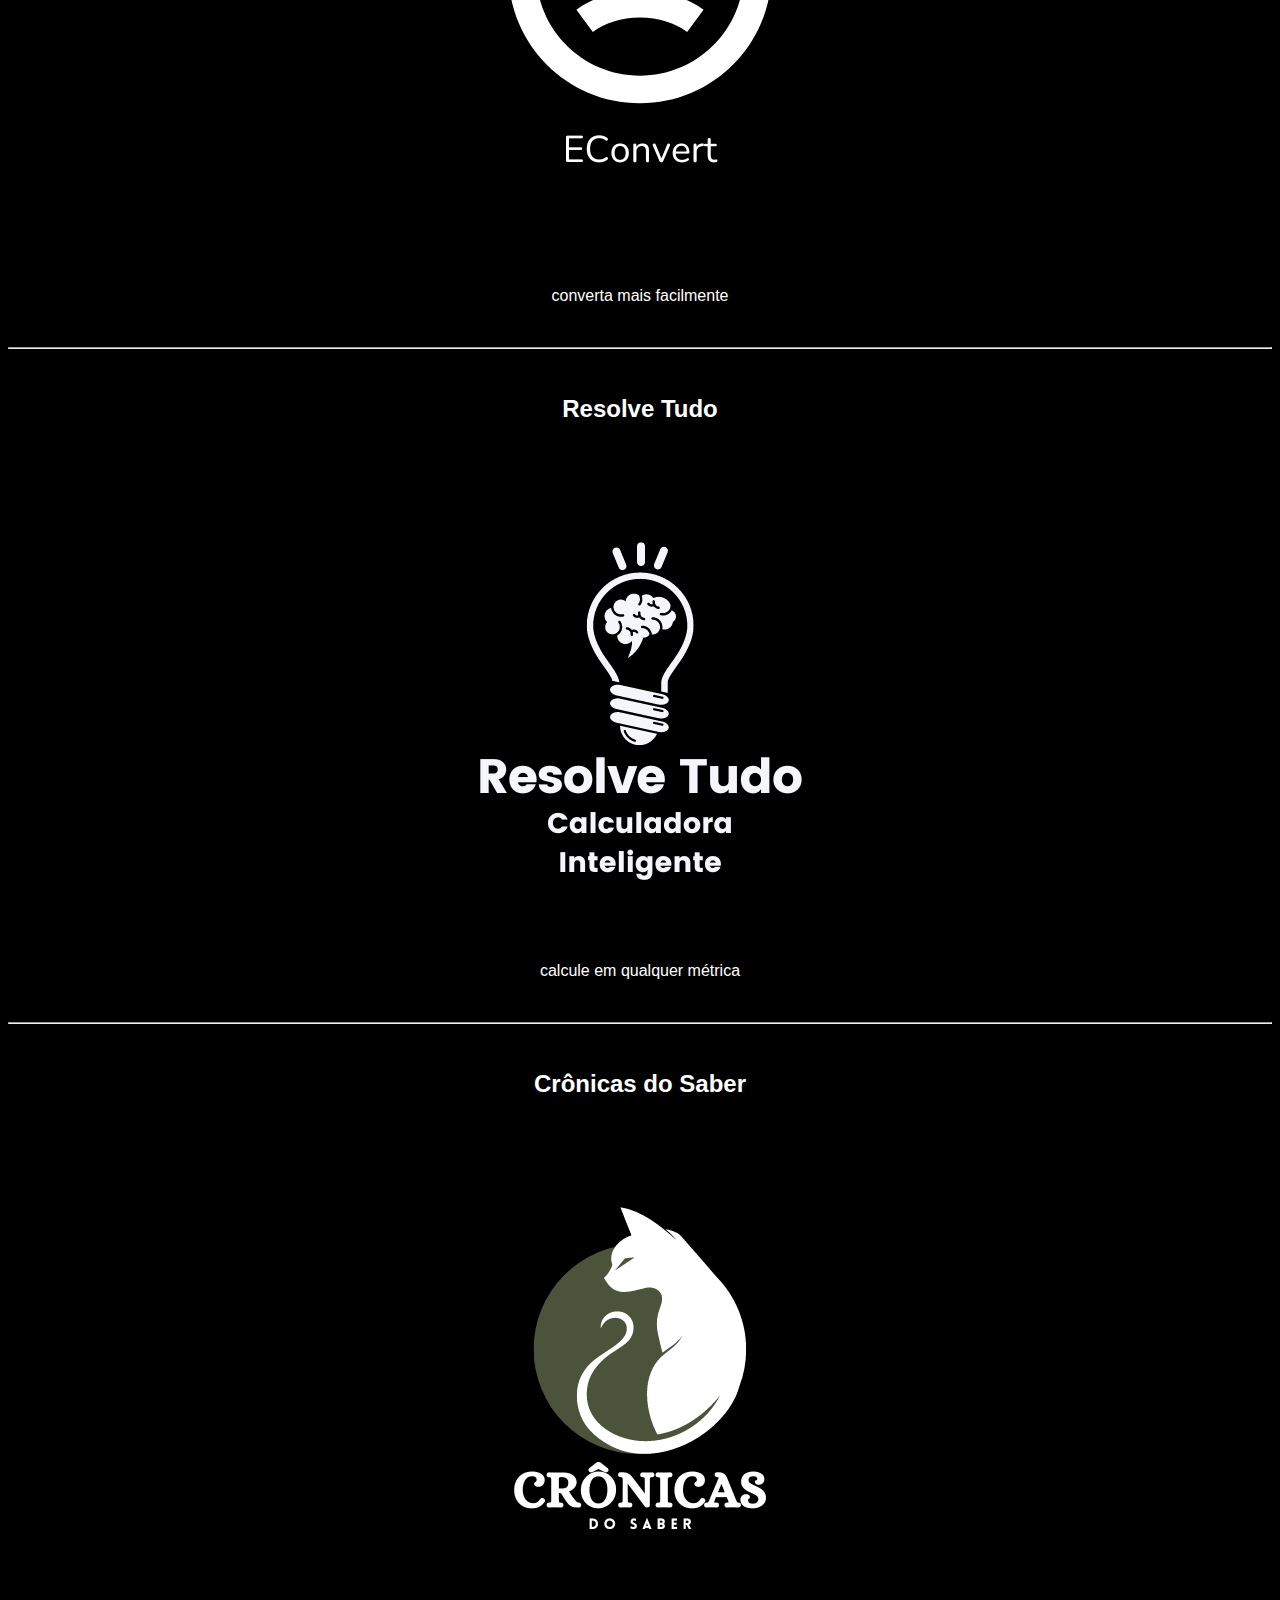
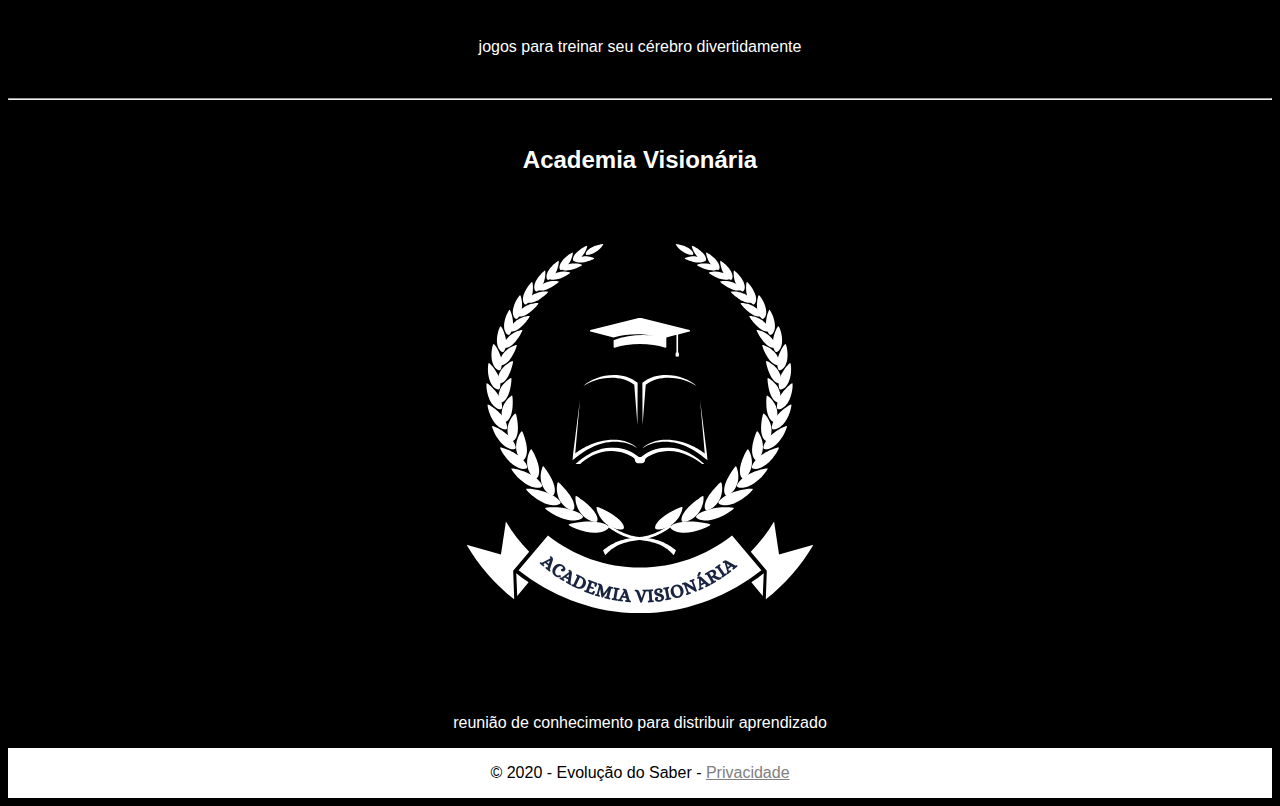
==== commit 934ed2f0: "começando outras páginas" ====
--- a/index.html
+++ b/index.html
@@ -128,7 +128,7 @@
     </main>
 
     <footer>
-        <p>© 2020 - Evolução do Saber - <a href="privacy.html">Privacidade</a></p>
+        <p>© 2020 - Evolução do Saber - <a href="paginas/privacy.html">Privacidade</a></p>
     </footer>
 </body>
 
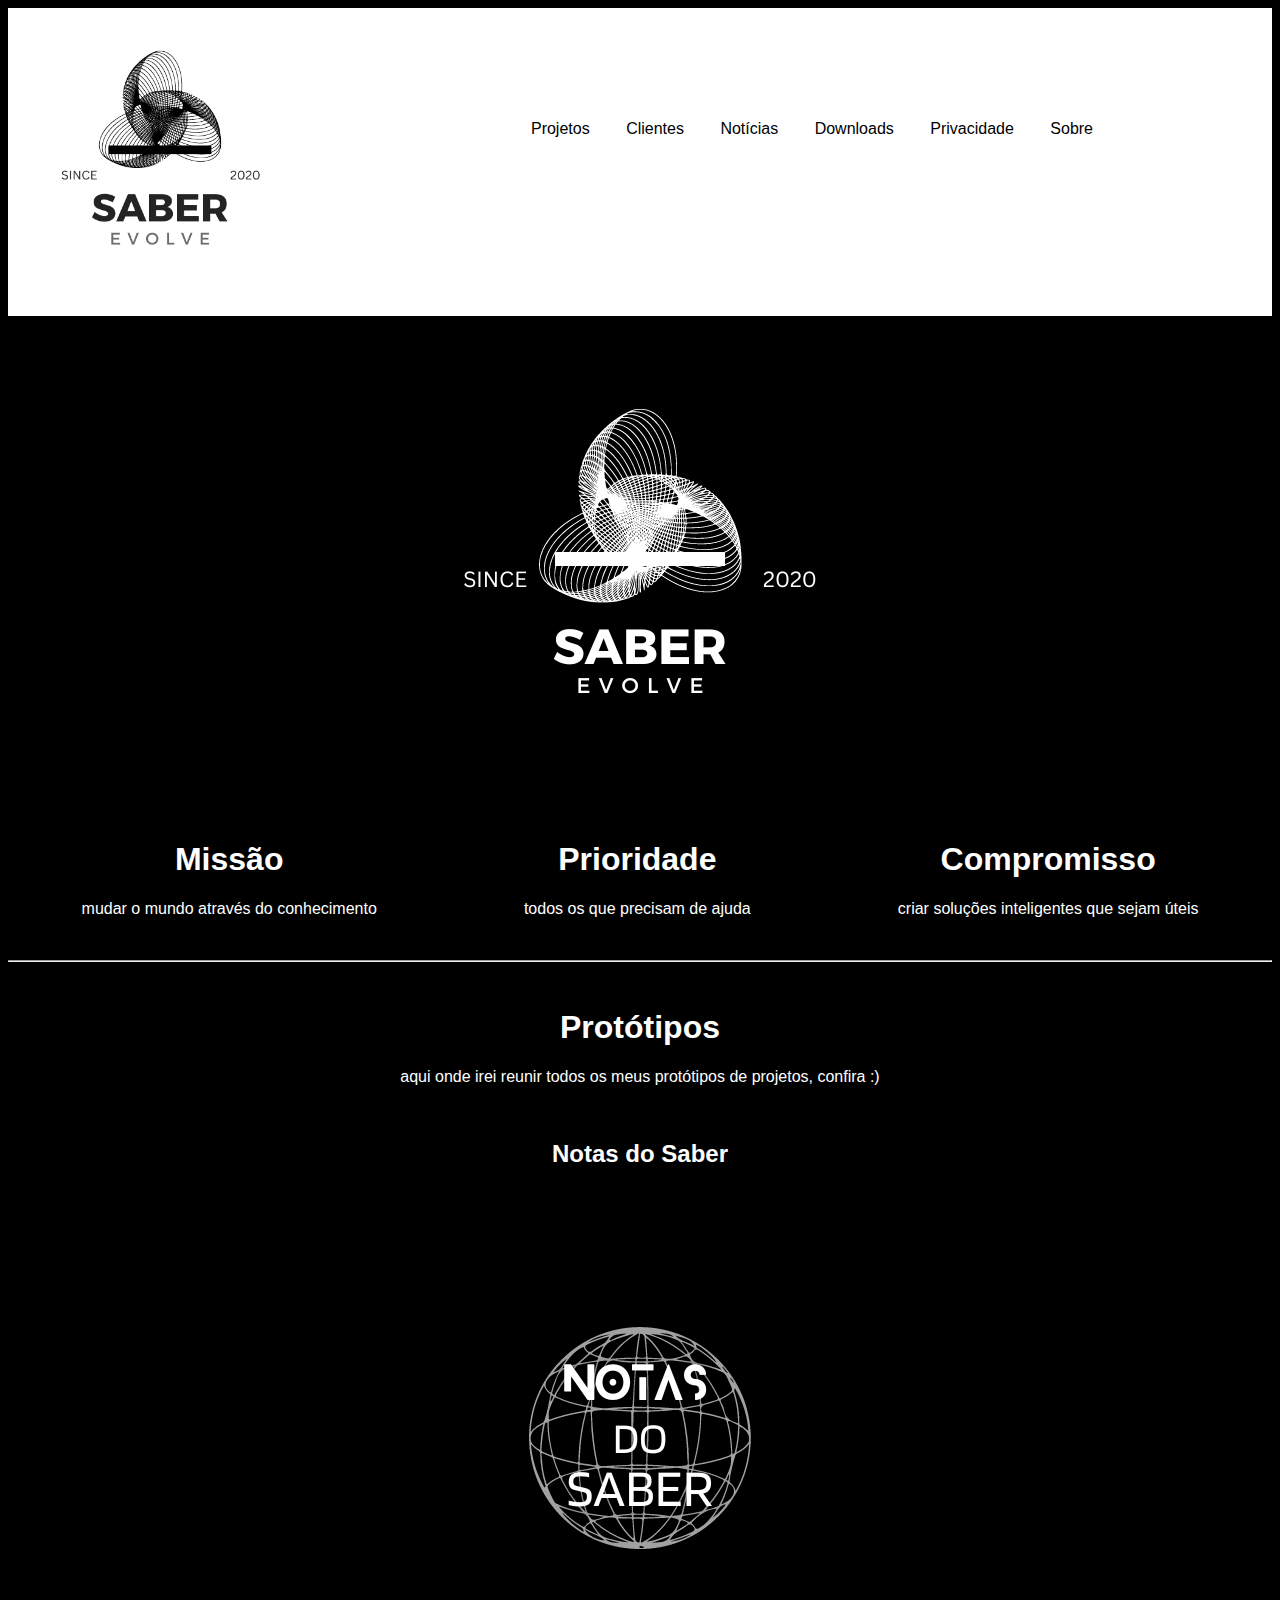
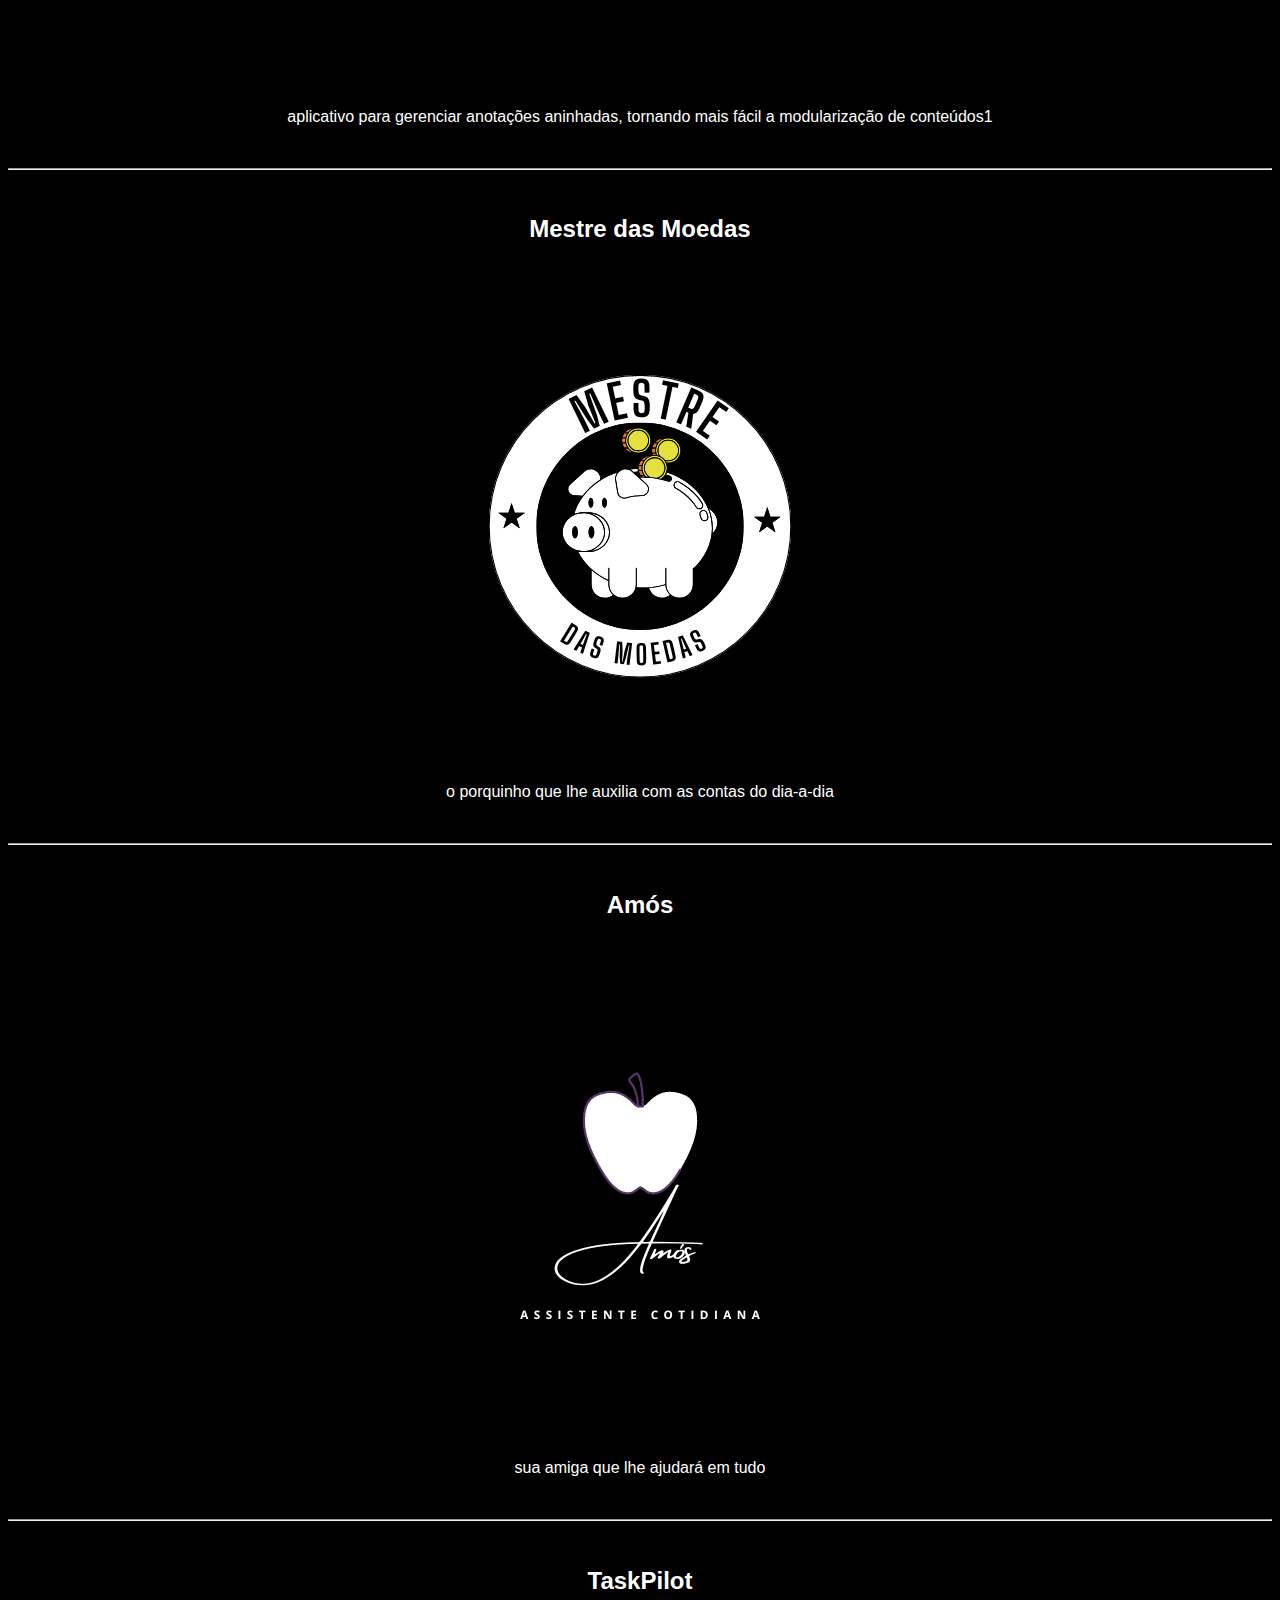
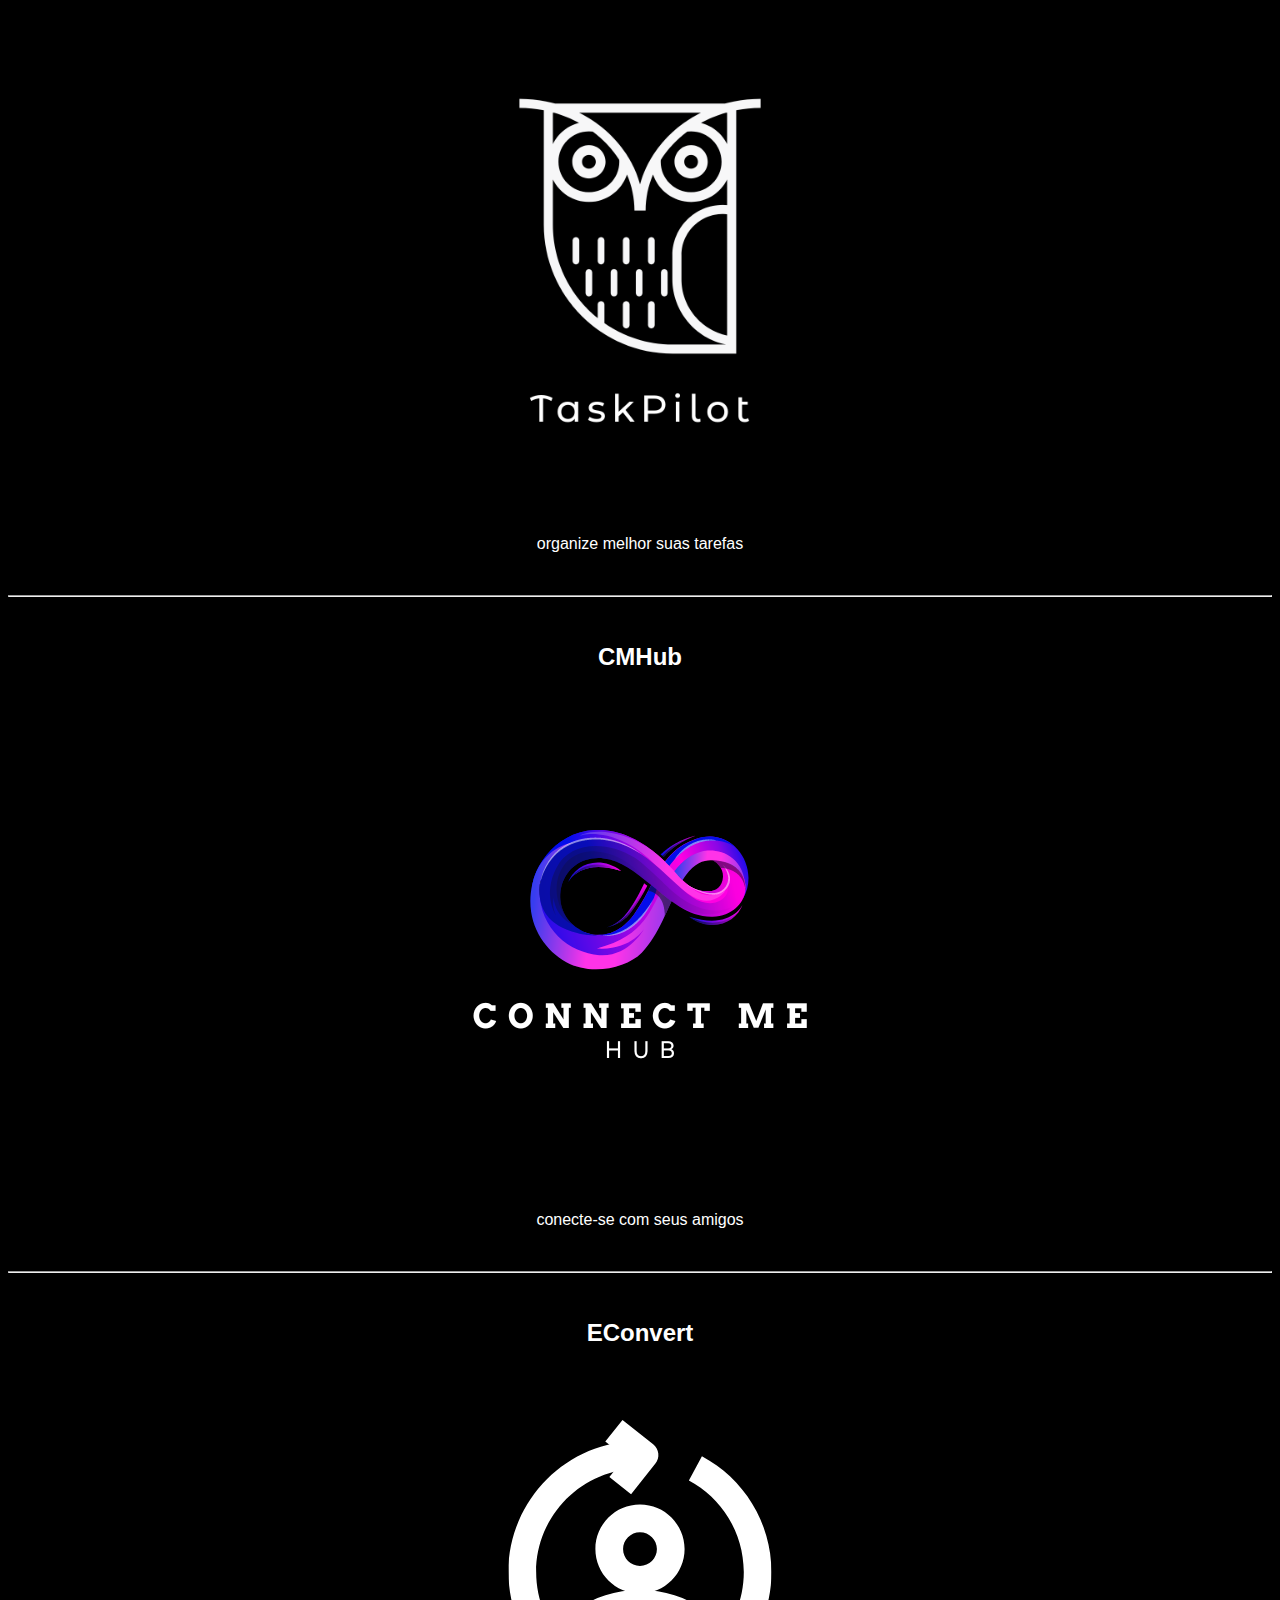
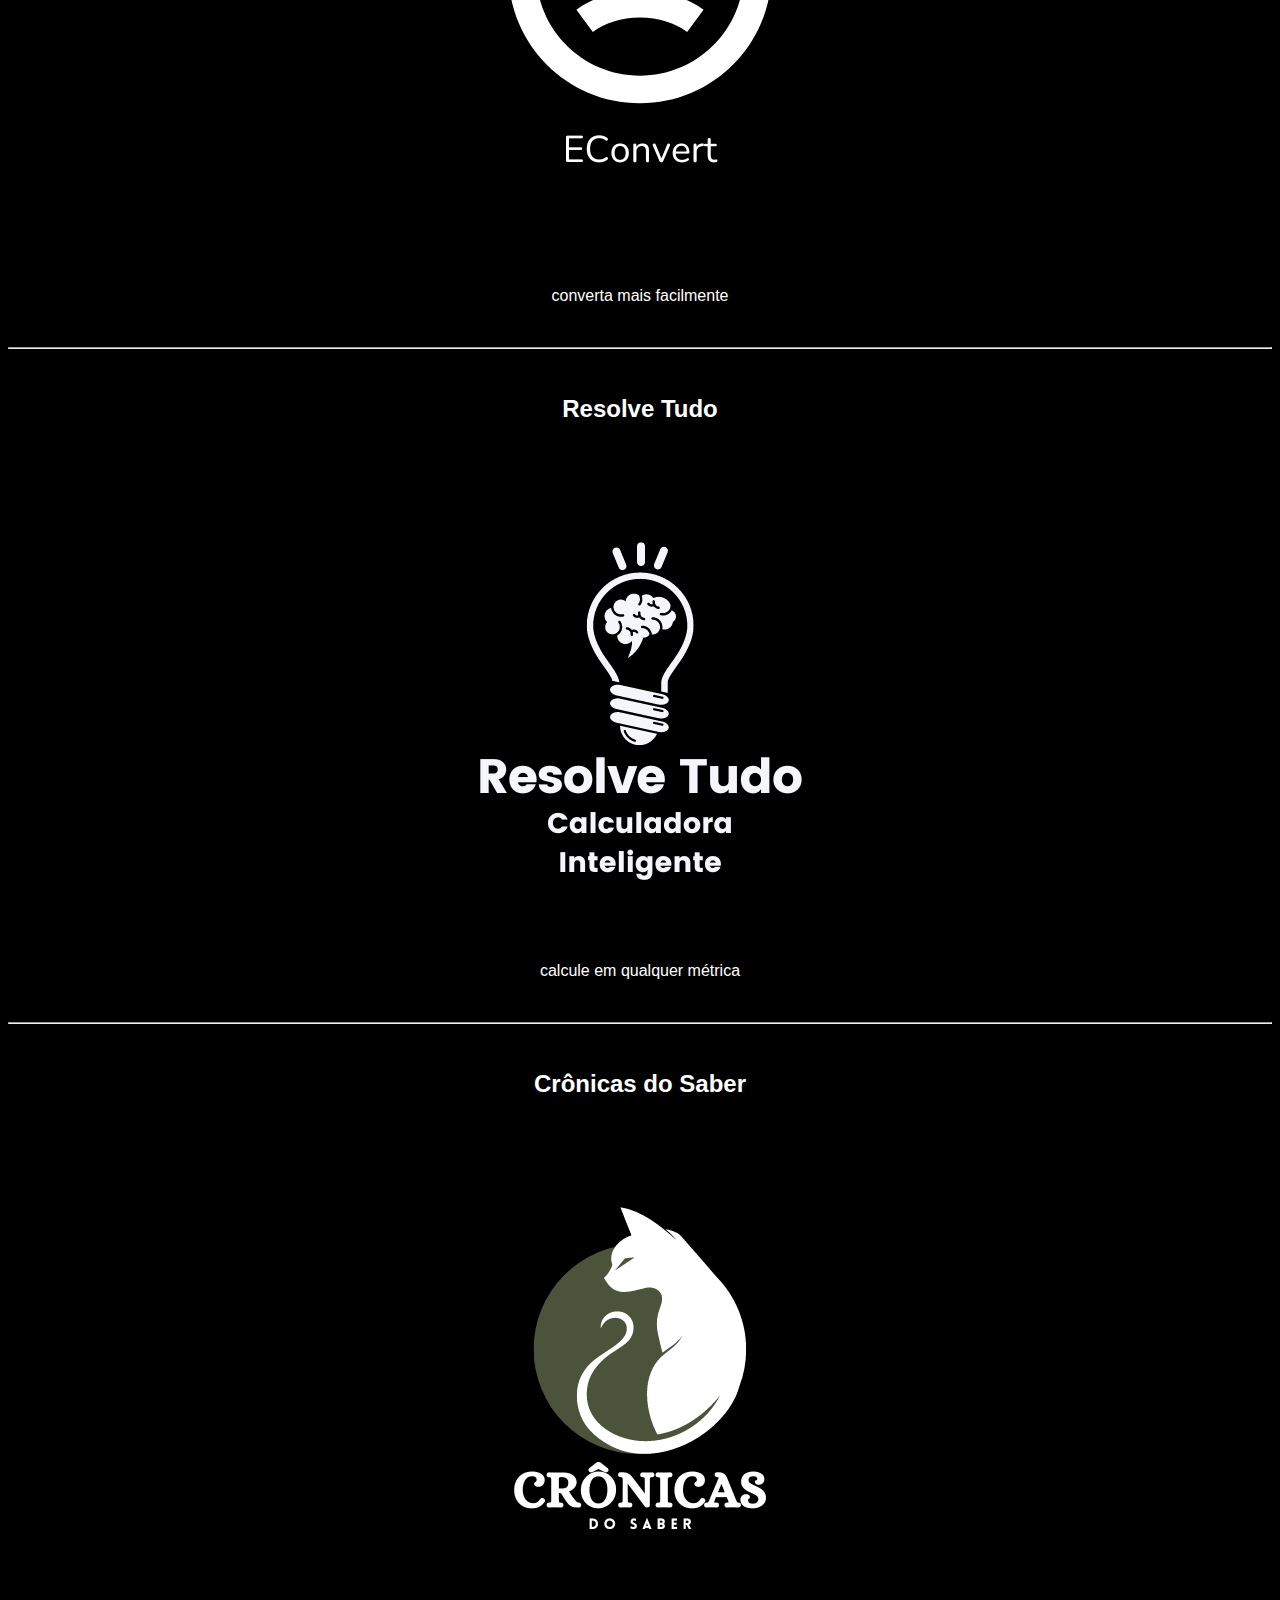
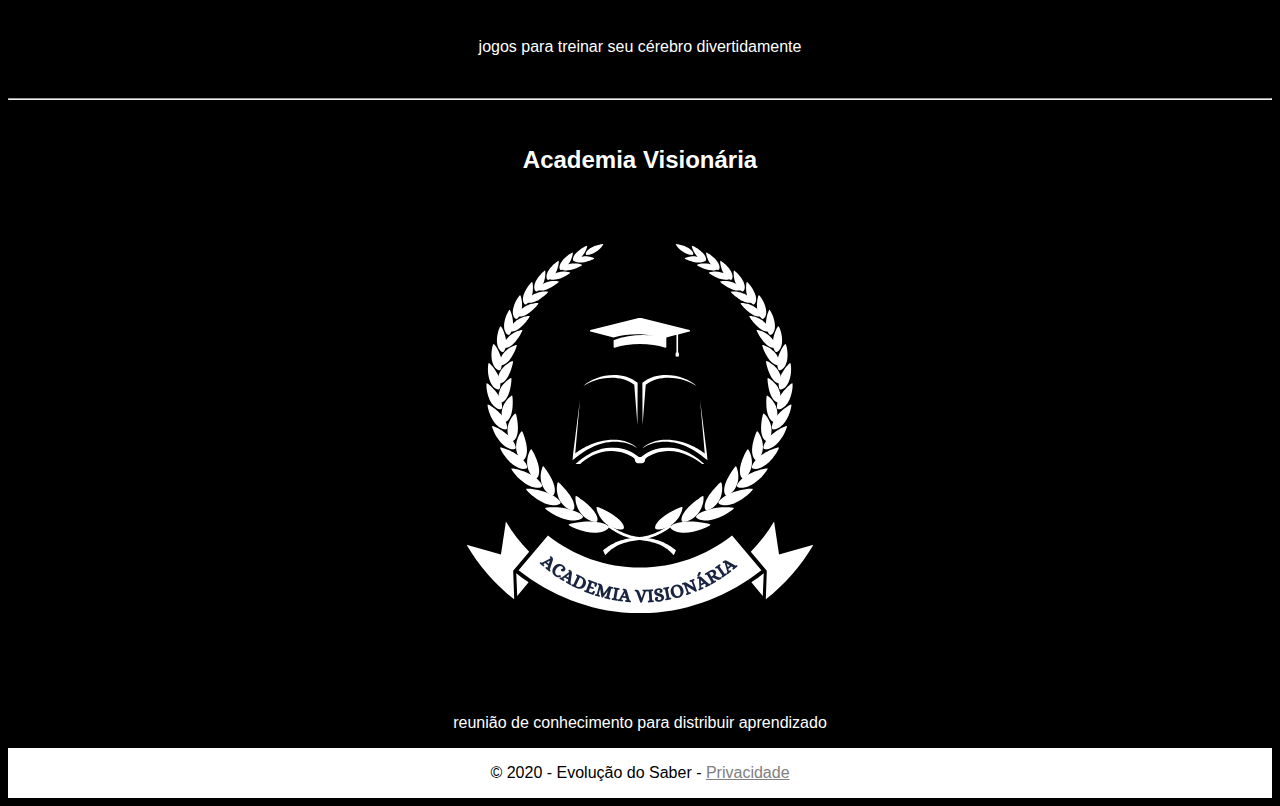
==== commit d11d2f48: "terminando página privacidade" ====
--- a/index.html
+++ b/index.html
@@ -128,7 +128,7 @@
     </main>
 
     <footer>
-        <p>© 2020 - Evolução do Saber - <a href="paginas/privacy.html">Privacidade</a></p>
+        <p>© 2020 - Evolução do Saber - <a href="paginas/privacidade.html">Privacidade</a></p>
     </footer>
 </body>
 
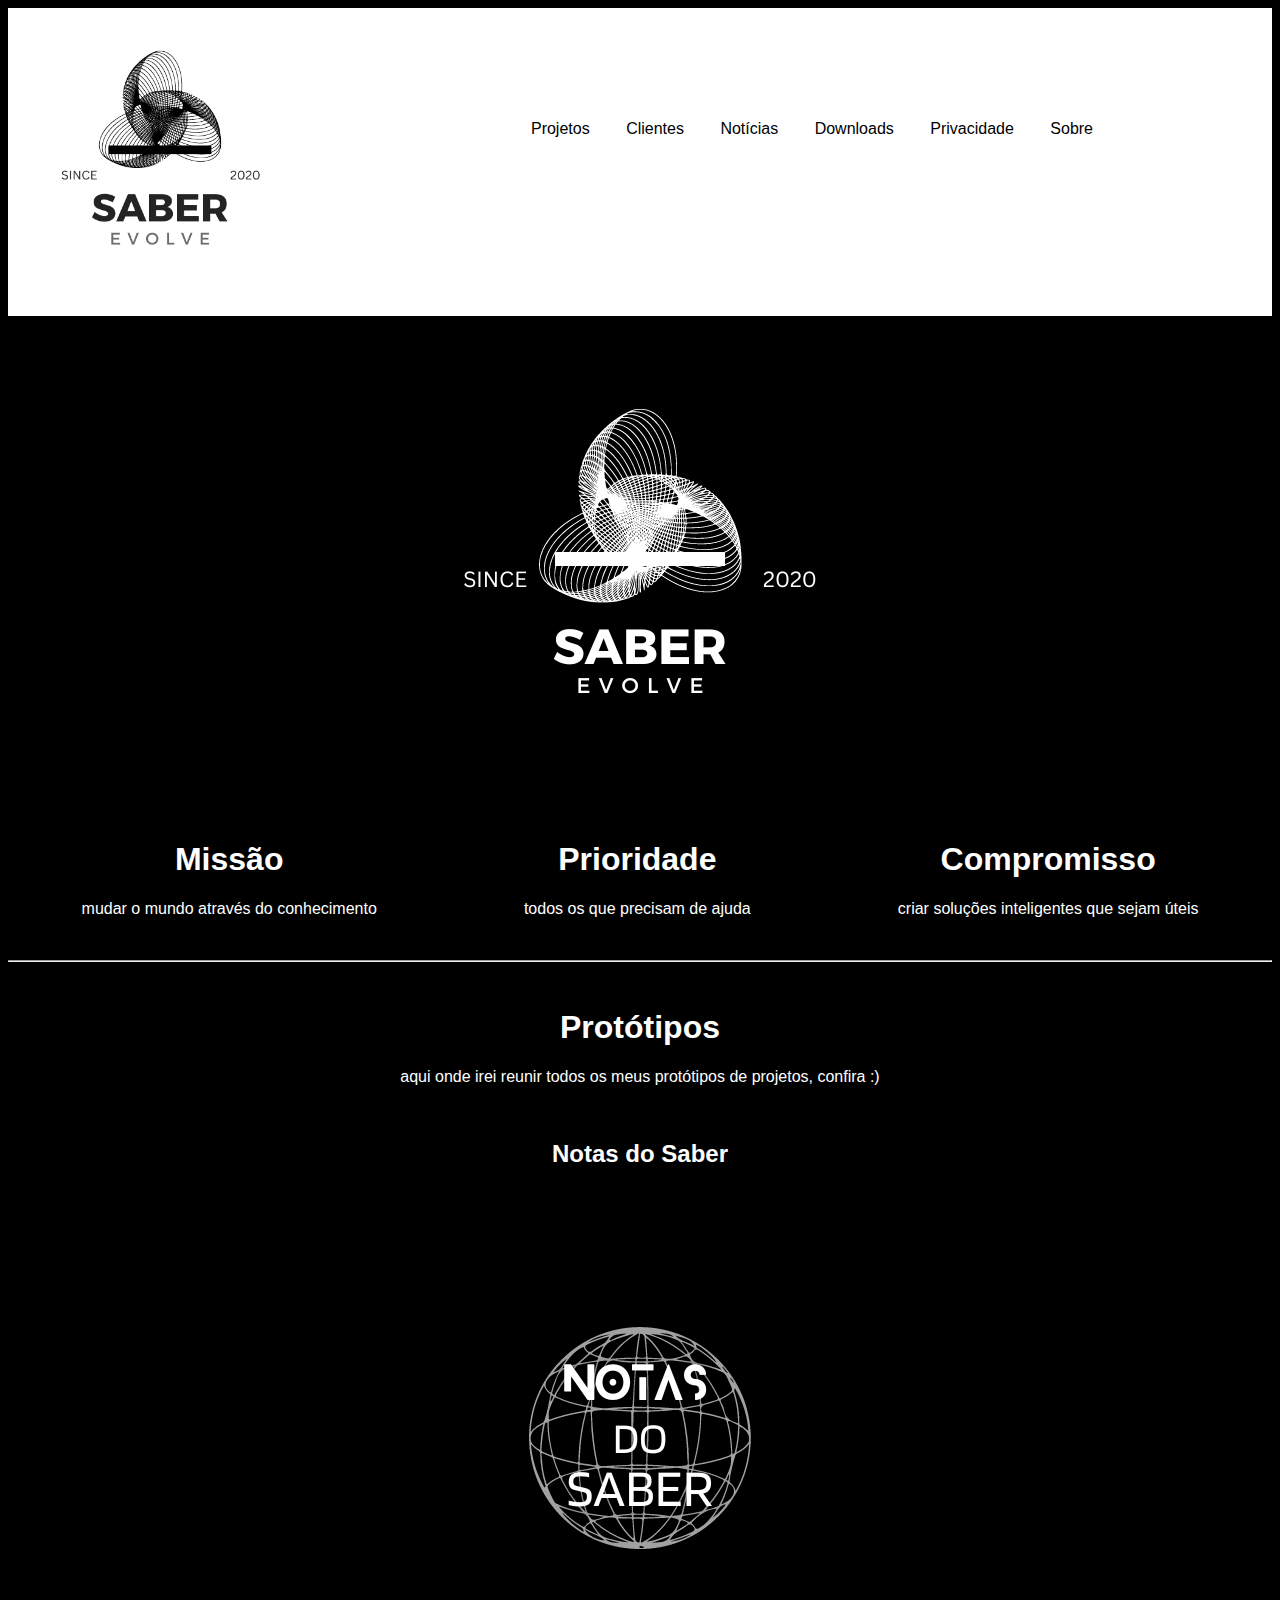
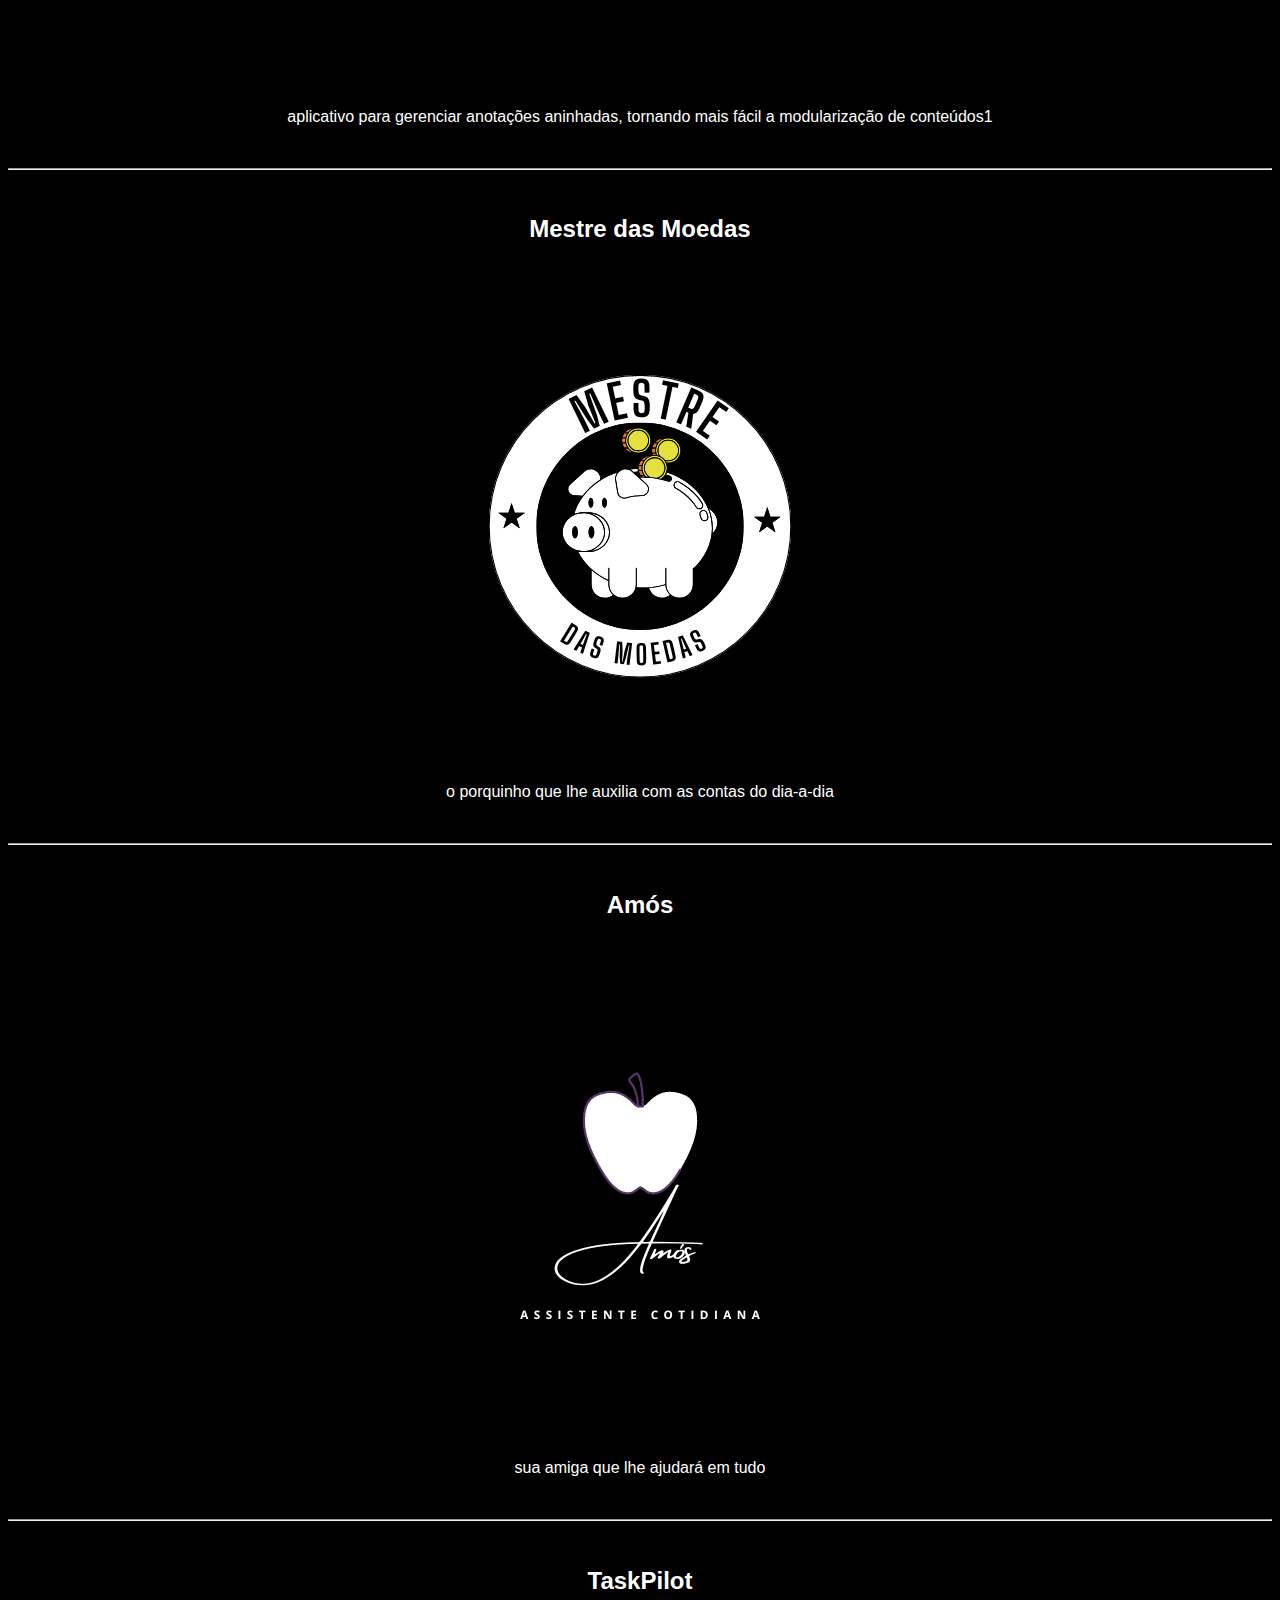
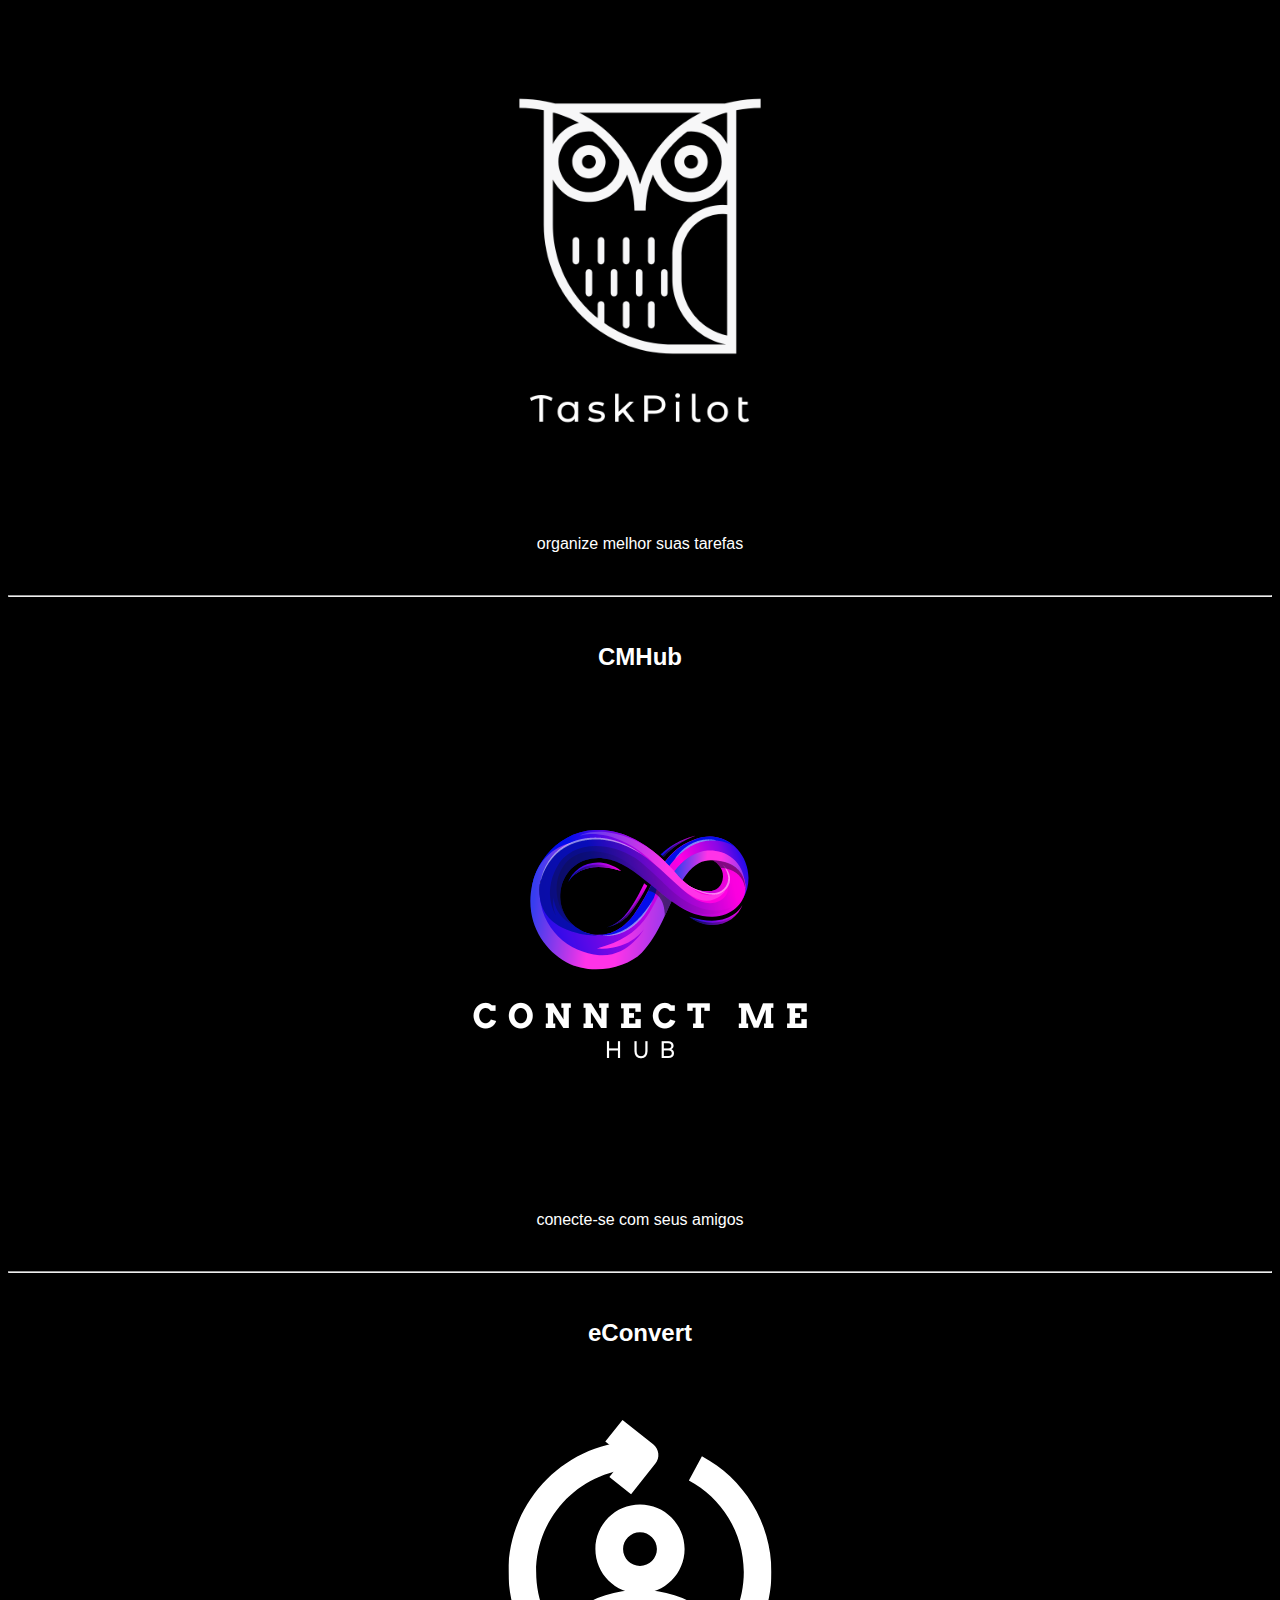
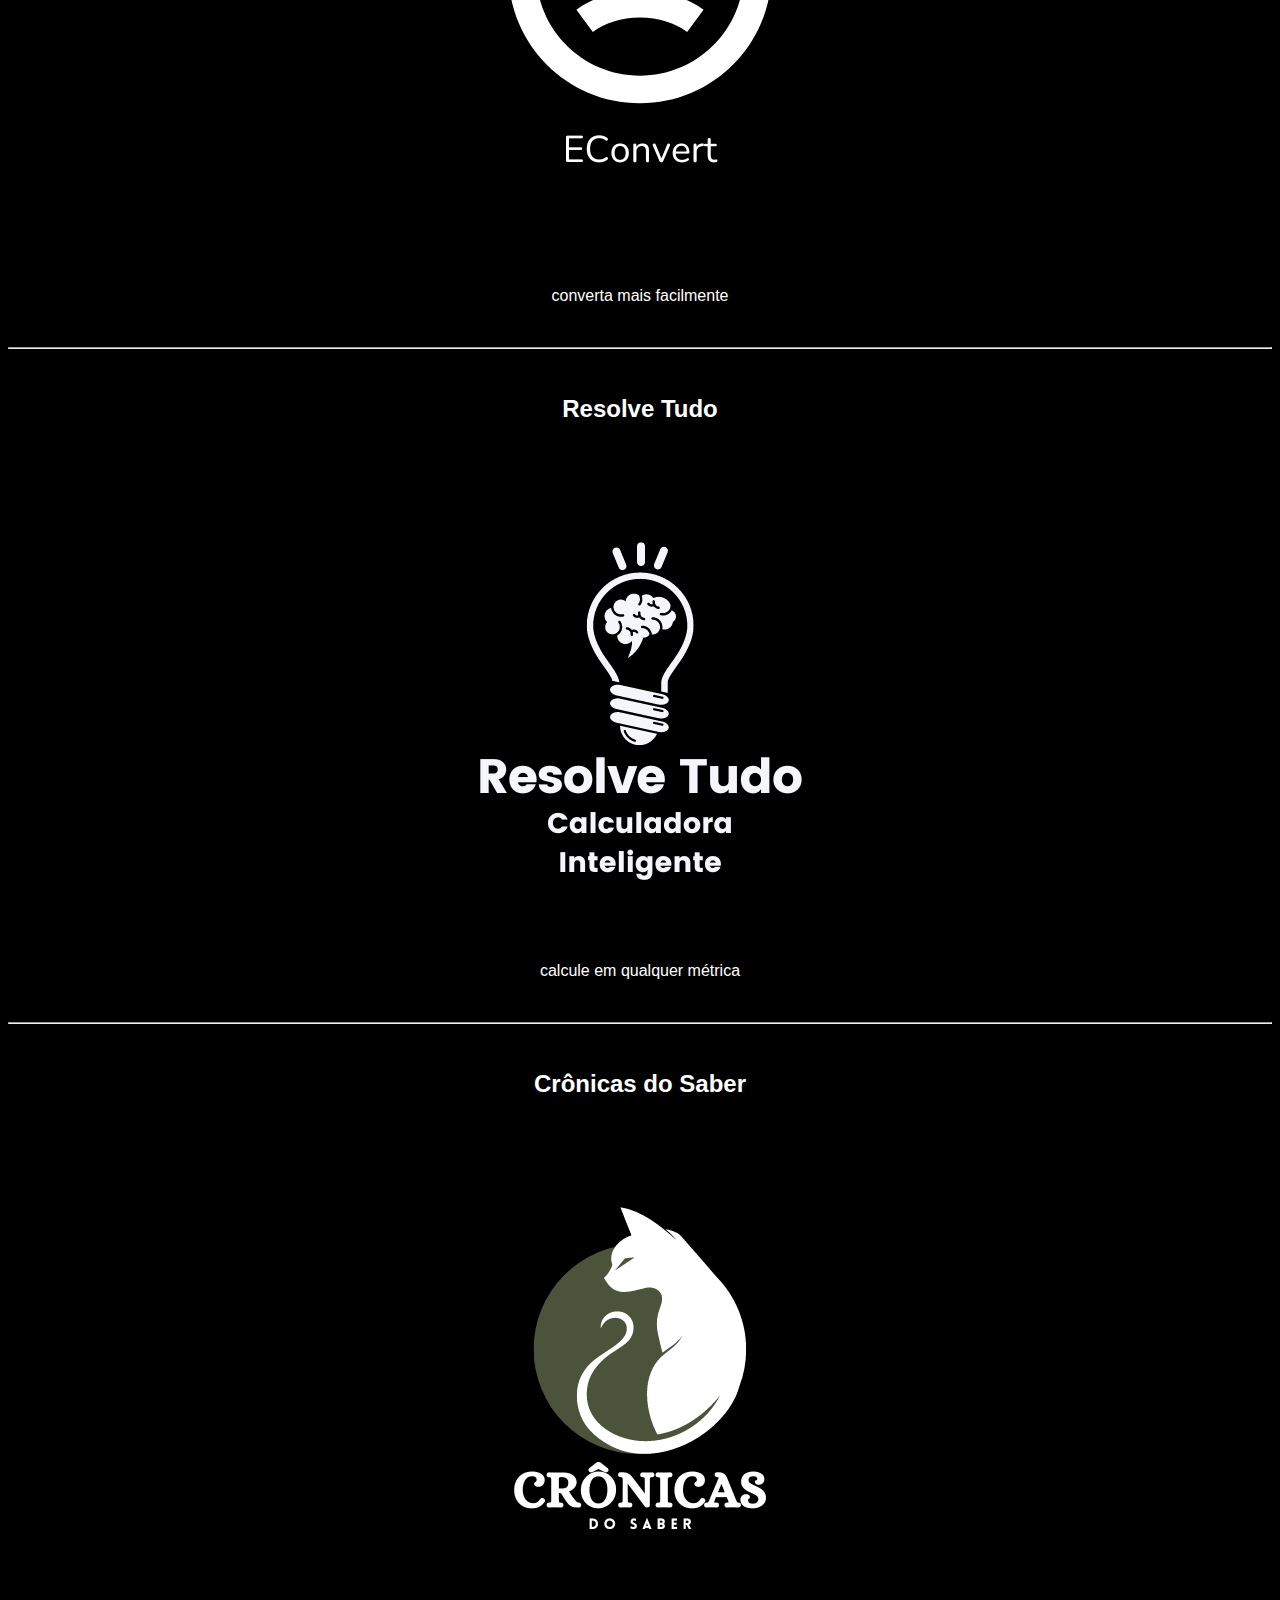
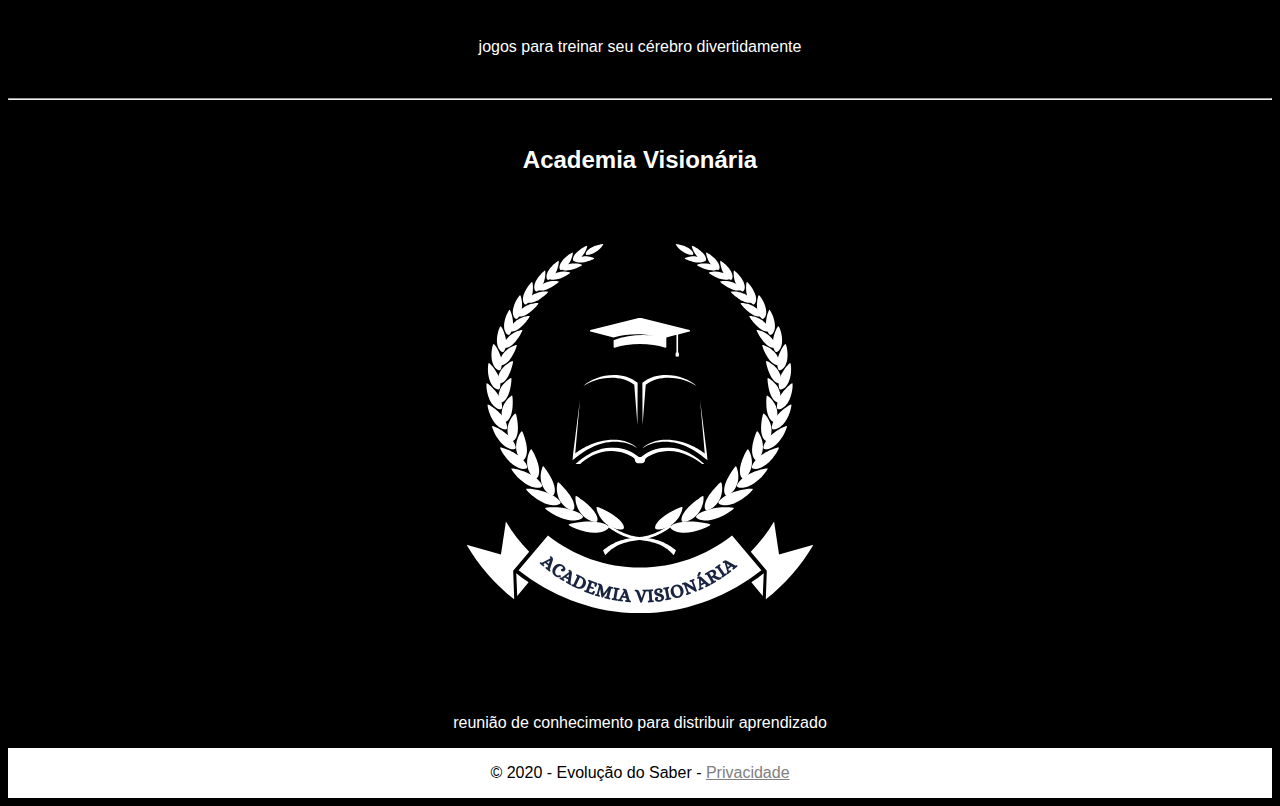
==== commit df0a880b: "terminando página sobre" ====
--- a/index.html
+++ b/index.html
@@ -24,8 +24,8 @@
                     <li><a href="paginas/clientes.html">Clientes</a></li>
                     <li><a href="paginas/notices.html">Notícias</a></li>
                     <li><a href="paginas/downloads.html">Downloads</a></li>
-                    <li><a href="paginas/privacy.html">Privacidade</a></li>
-                    <li><a href="paginas/about.html">Sobre</a></li>
+                    <li><a href="paginas/privacidade.html">Privacidade</a></li>
+                    <li><a href="paginas/sobre.html">Sobre</a></li>
                 </ul>
             </nav>
         </div>
@@ -83,7 +83,7 @@
         <br>
 
         <h2>TaskPilot</h2>
-        <img src="content/logos/logo_taskpilot.png" style="width: 500px;height: 500px"/>
+        <img id="imgIndexTaskPilot" src="content/logos/logo_taskpilot.png">
         <p>organize melhor suas tarefas</p>
 
         <br>
@@ -98,7 +98,7 @@
         <hr>
         <br>
 
-        <h2>EConvert</h2>
+        <h2>eConvert</h2>
         <img src="content/logos/EConvert.png" />
         <p>converta mais facilmente</p>
 
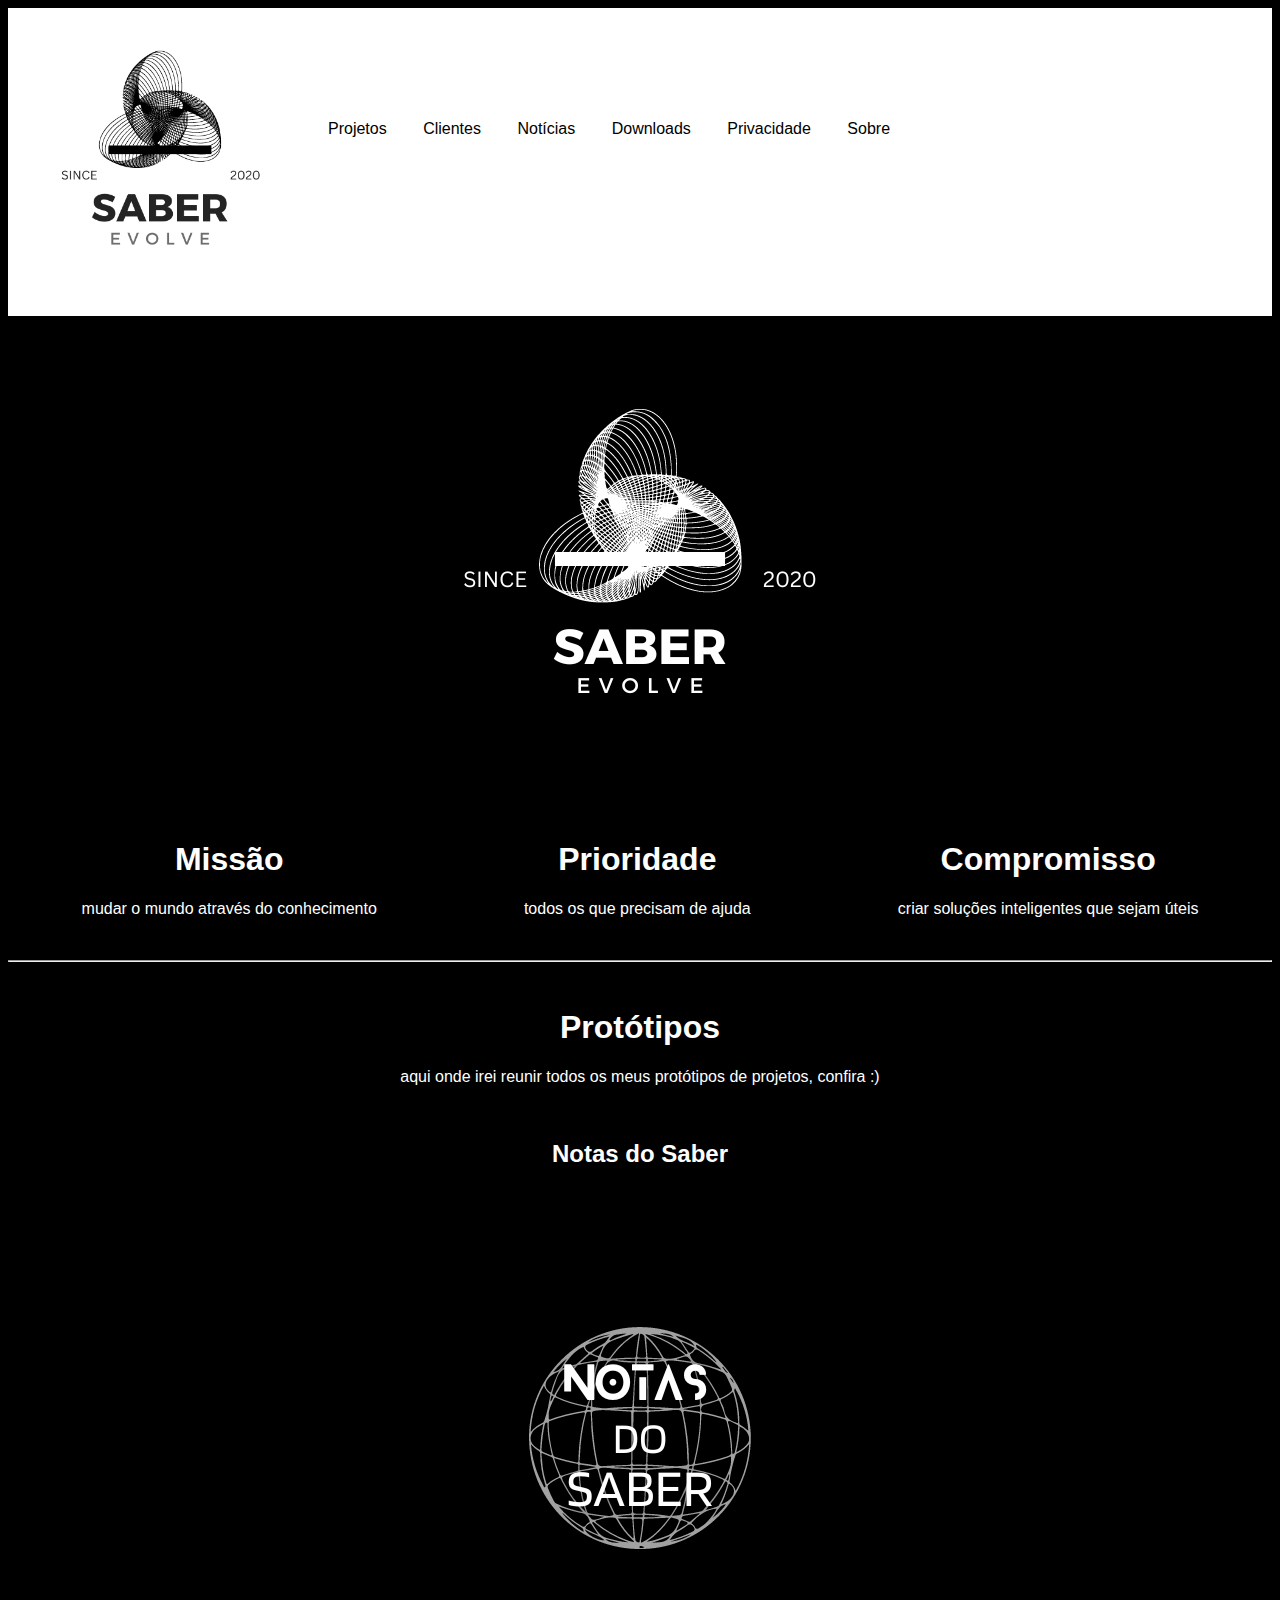
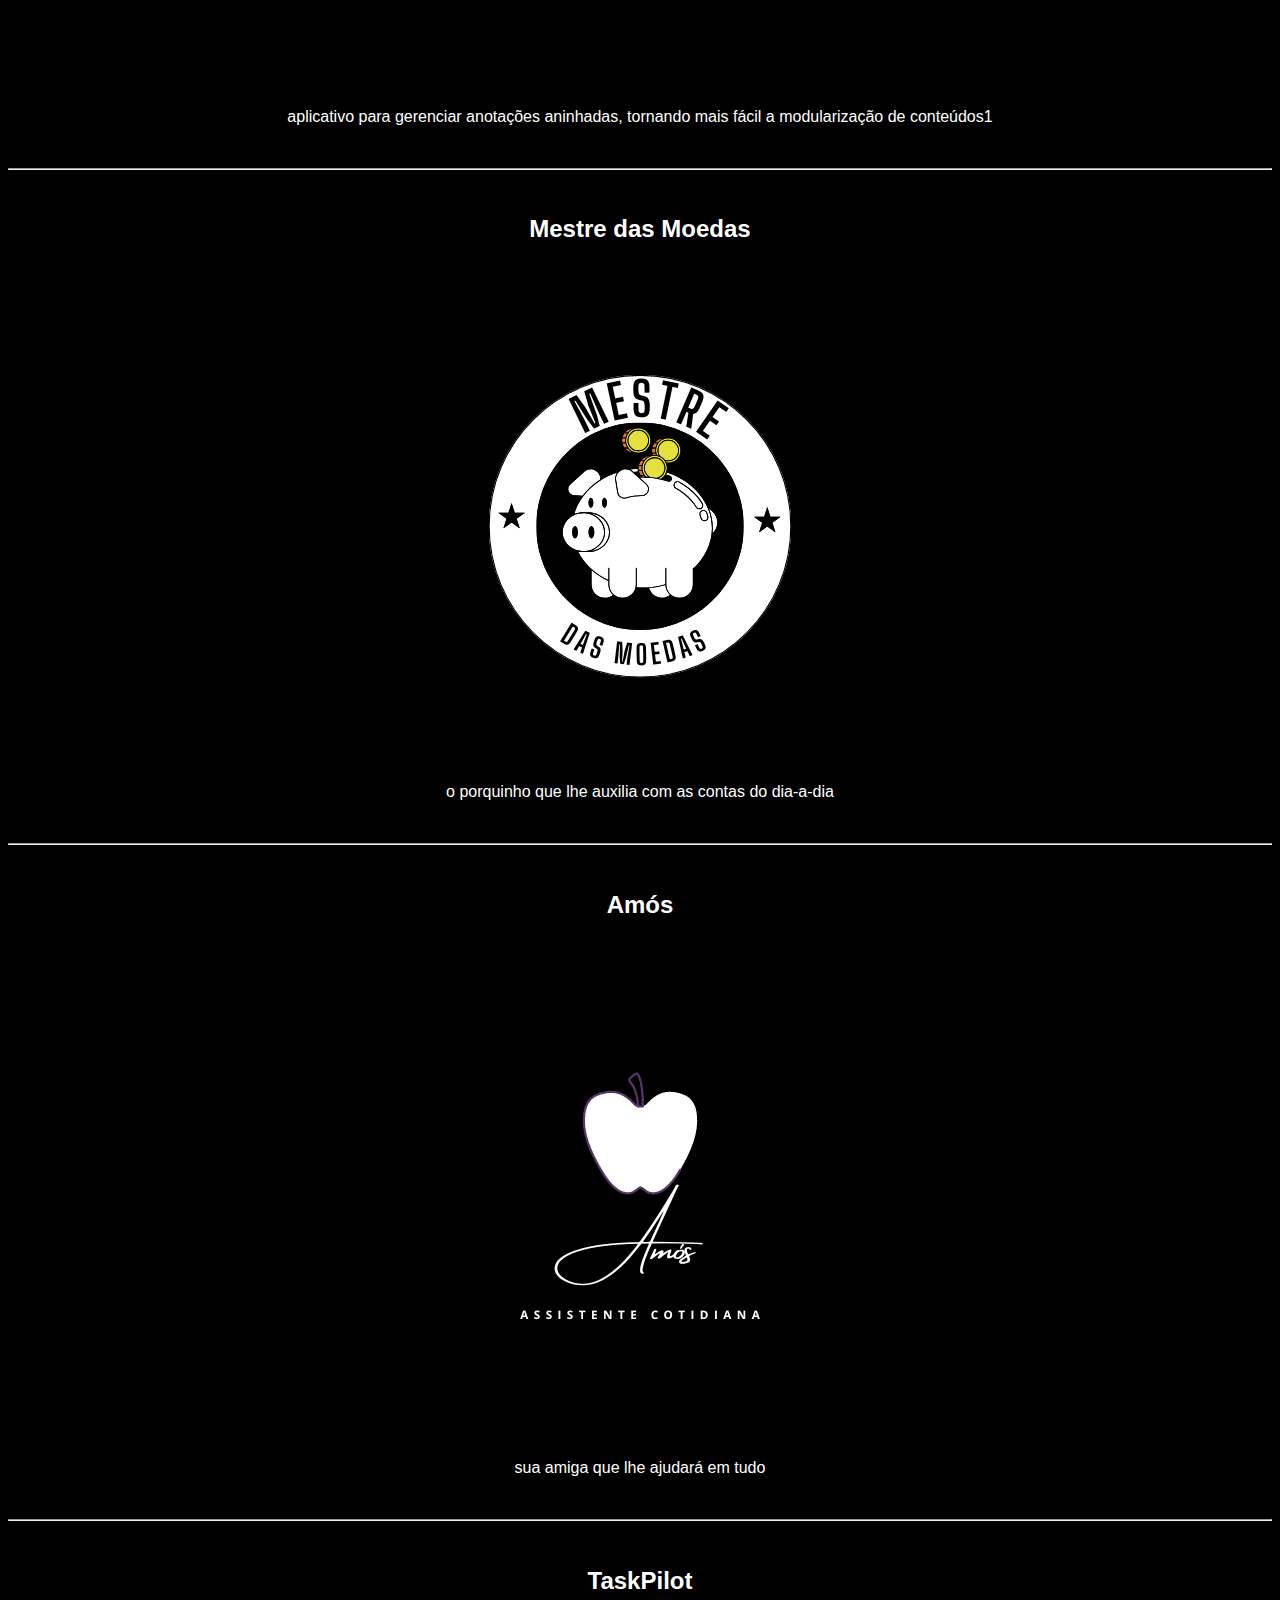
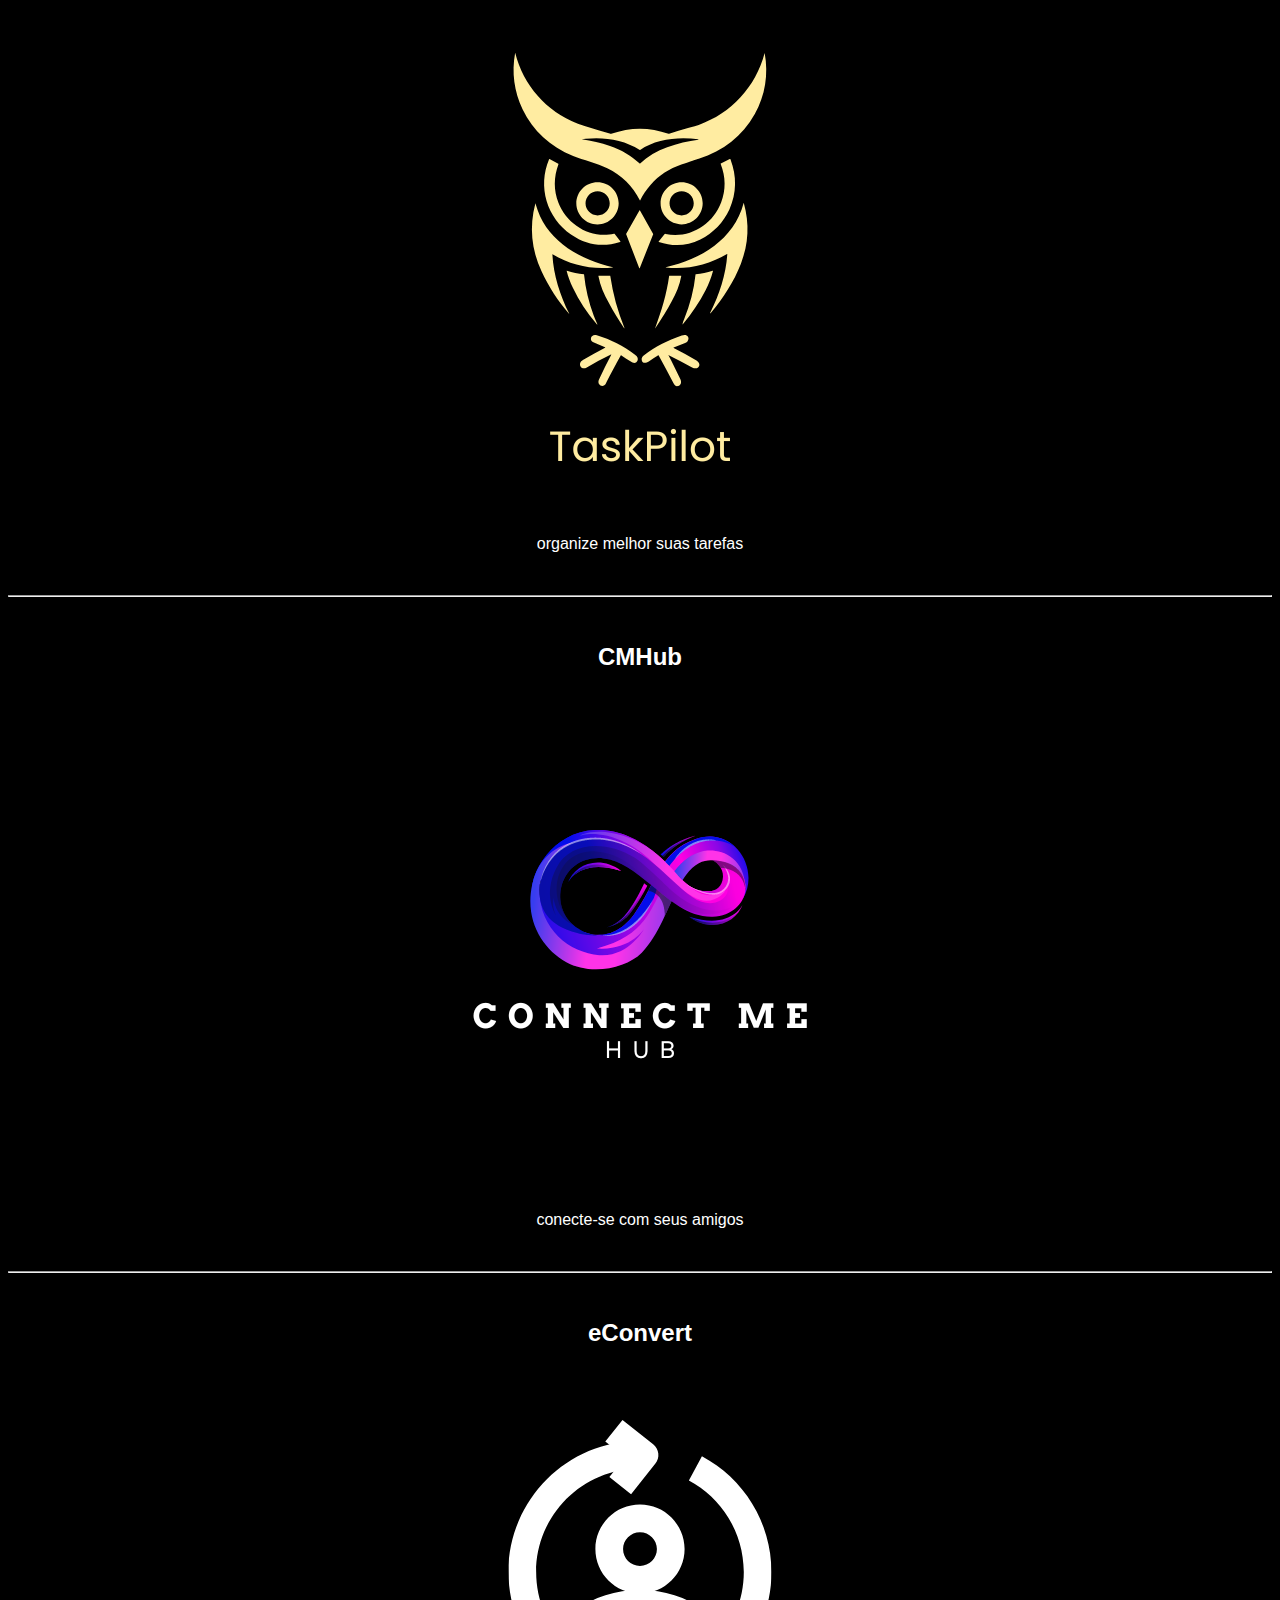
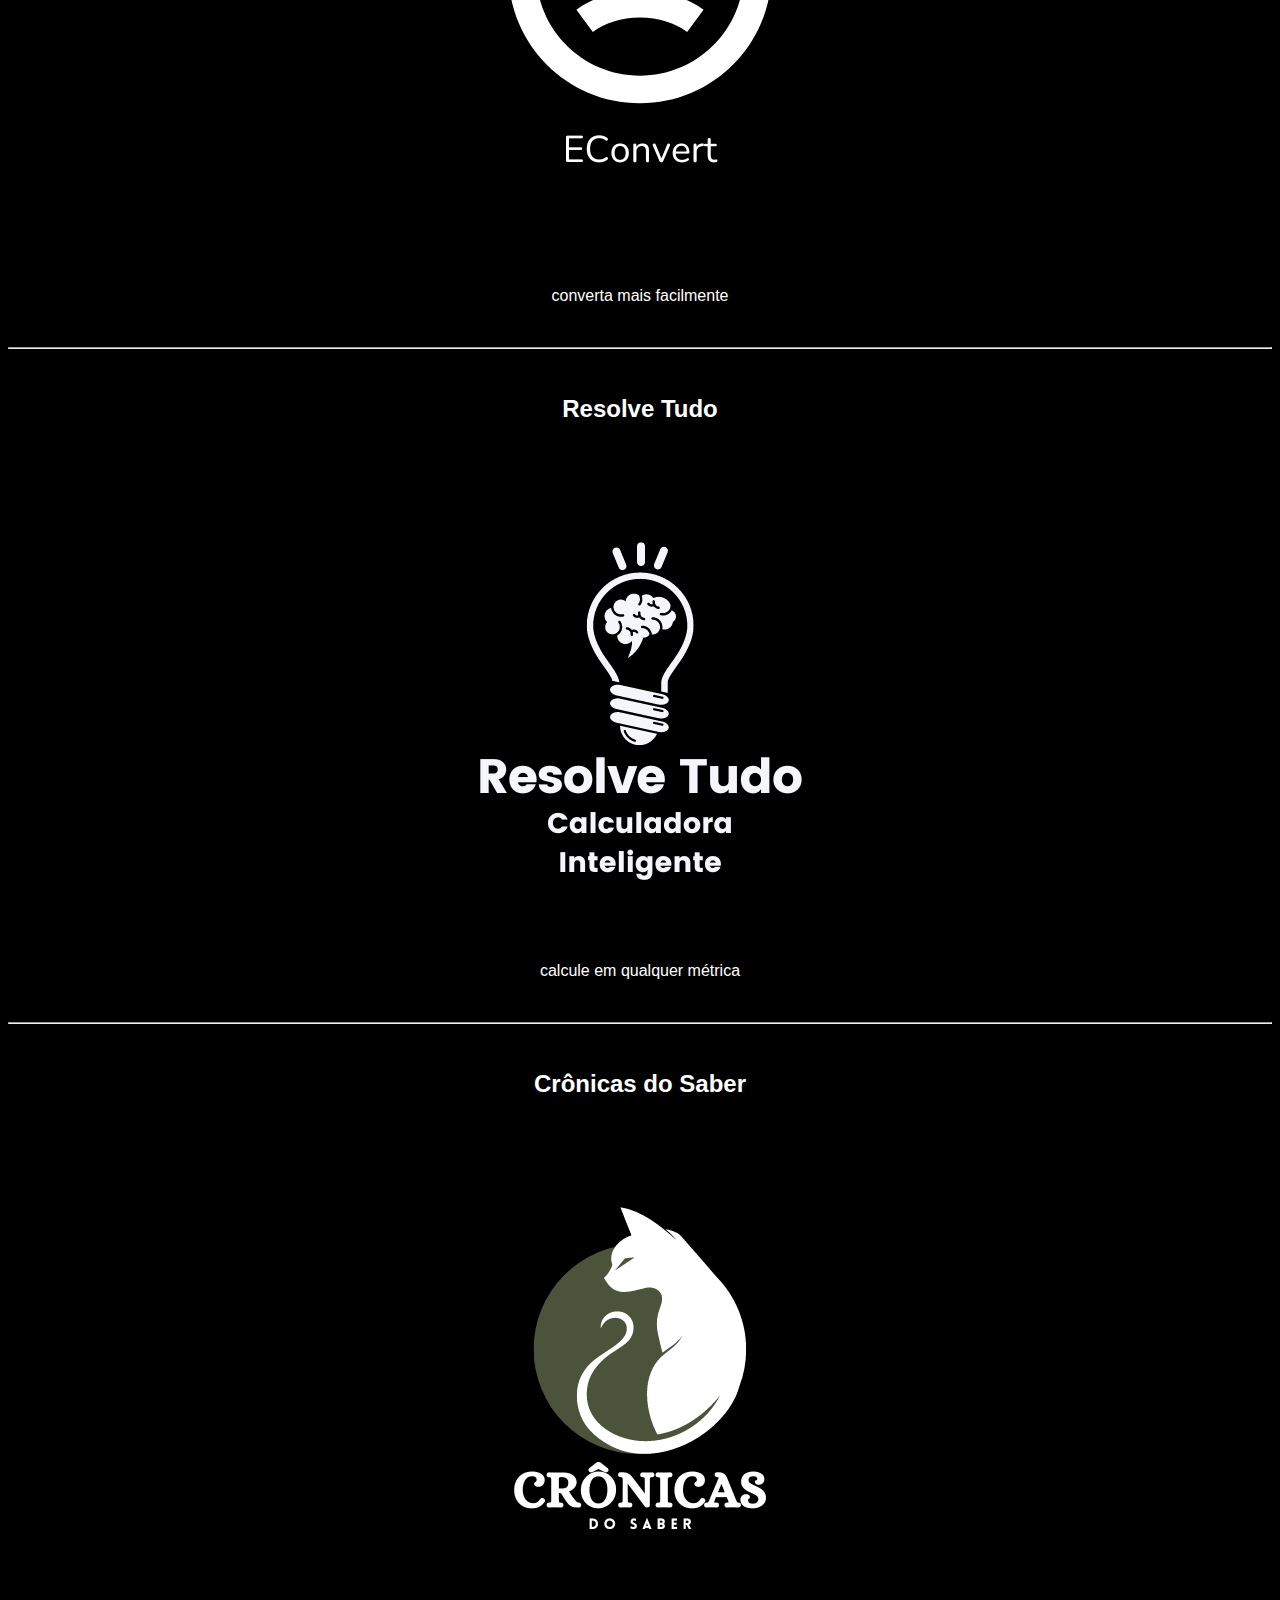
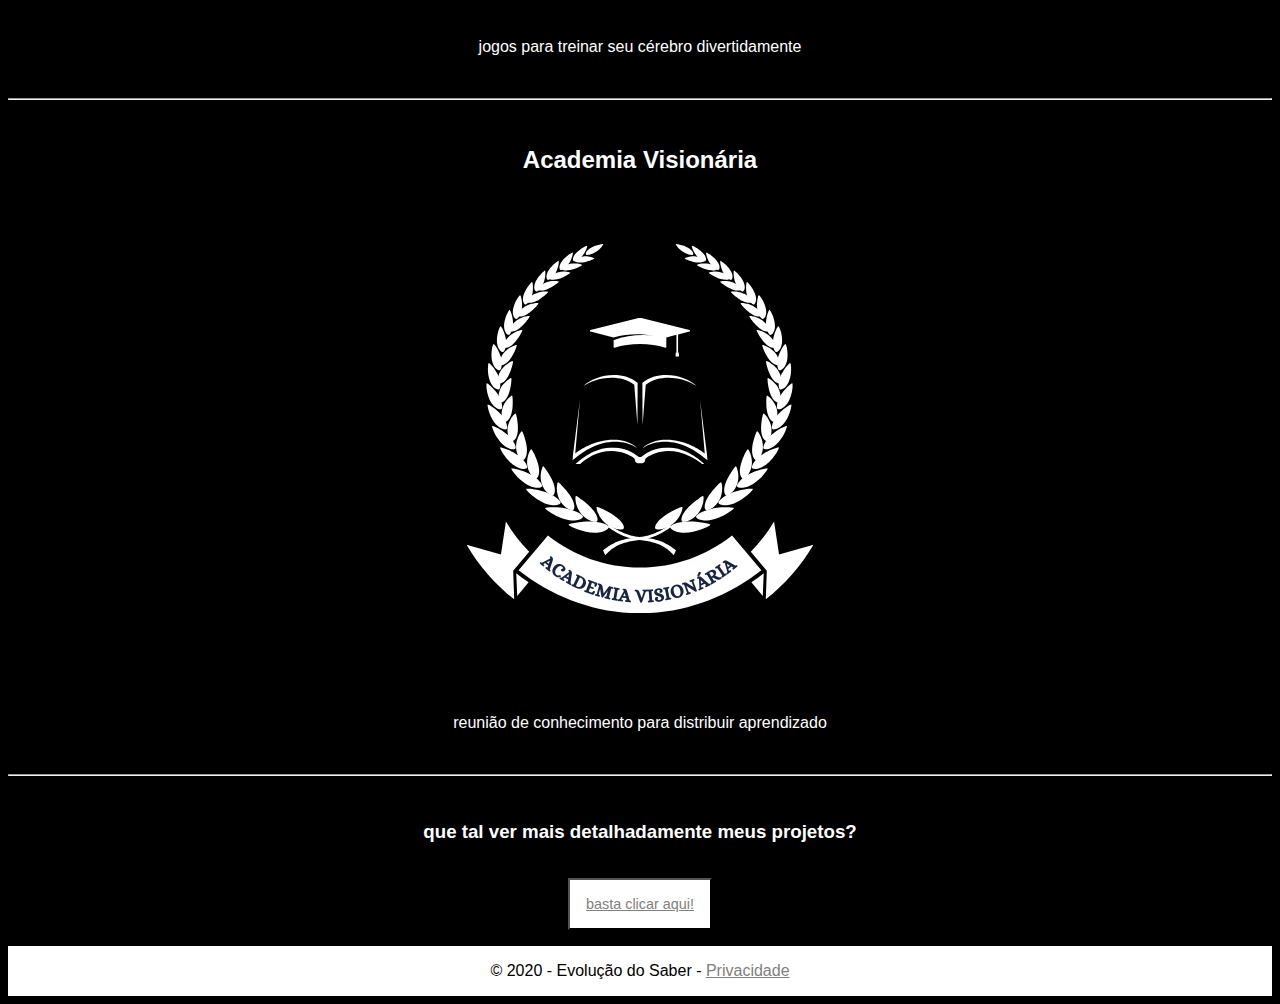
==== commit 22dfb358: "feat: detalhando mais as descrições dos projetos" ====
--- a/index.html
+++ b/index.html
@@ -43,7 +43,8 @@
                 <h1>Prioridade</h1>
                 <p>todos os que precisam de ajuda</p>
             </div>
-            <div class="divCompromisso">
+            <div 
+            lass="divCompromisso">
                 <h1>Compromisso</h1>
                 <p>criar soluções inteligentes que sejam úteis</p>
             </div>
@@ -125,6 +126,17 @@
         <h2>Academia Visionária</h2>
         <img src="content/logos/logo_academia visionária bw.png" />
         <p>reunião de conhecimento para distribuir aprendizado</p>
+
+        <br>
+        <hr>
+        <br>
+
+        <h3>que tal ver mais detalhadamente meus projetos?</h3>
+        <button>
+            <a href="paginas/projetos.html">
+                basta clicar aqui!
+            </a>
+        </button>
     </main>
 
     <footer>
--- a/styles/index.css
+++ b/styles/index.css
@@ -1,3 +1,4 @@
 @import url(classes.css);
 @import url(global.css);
-@import url(ids.css);+@import url(ids.css);
+@import url(elements.css);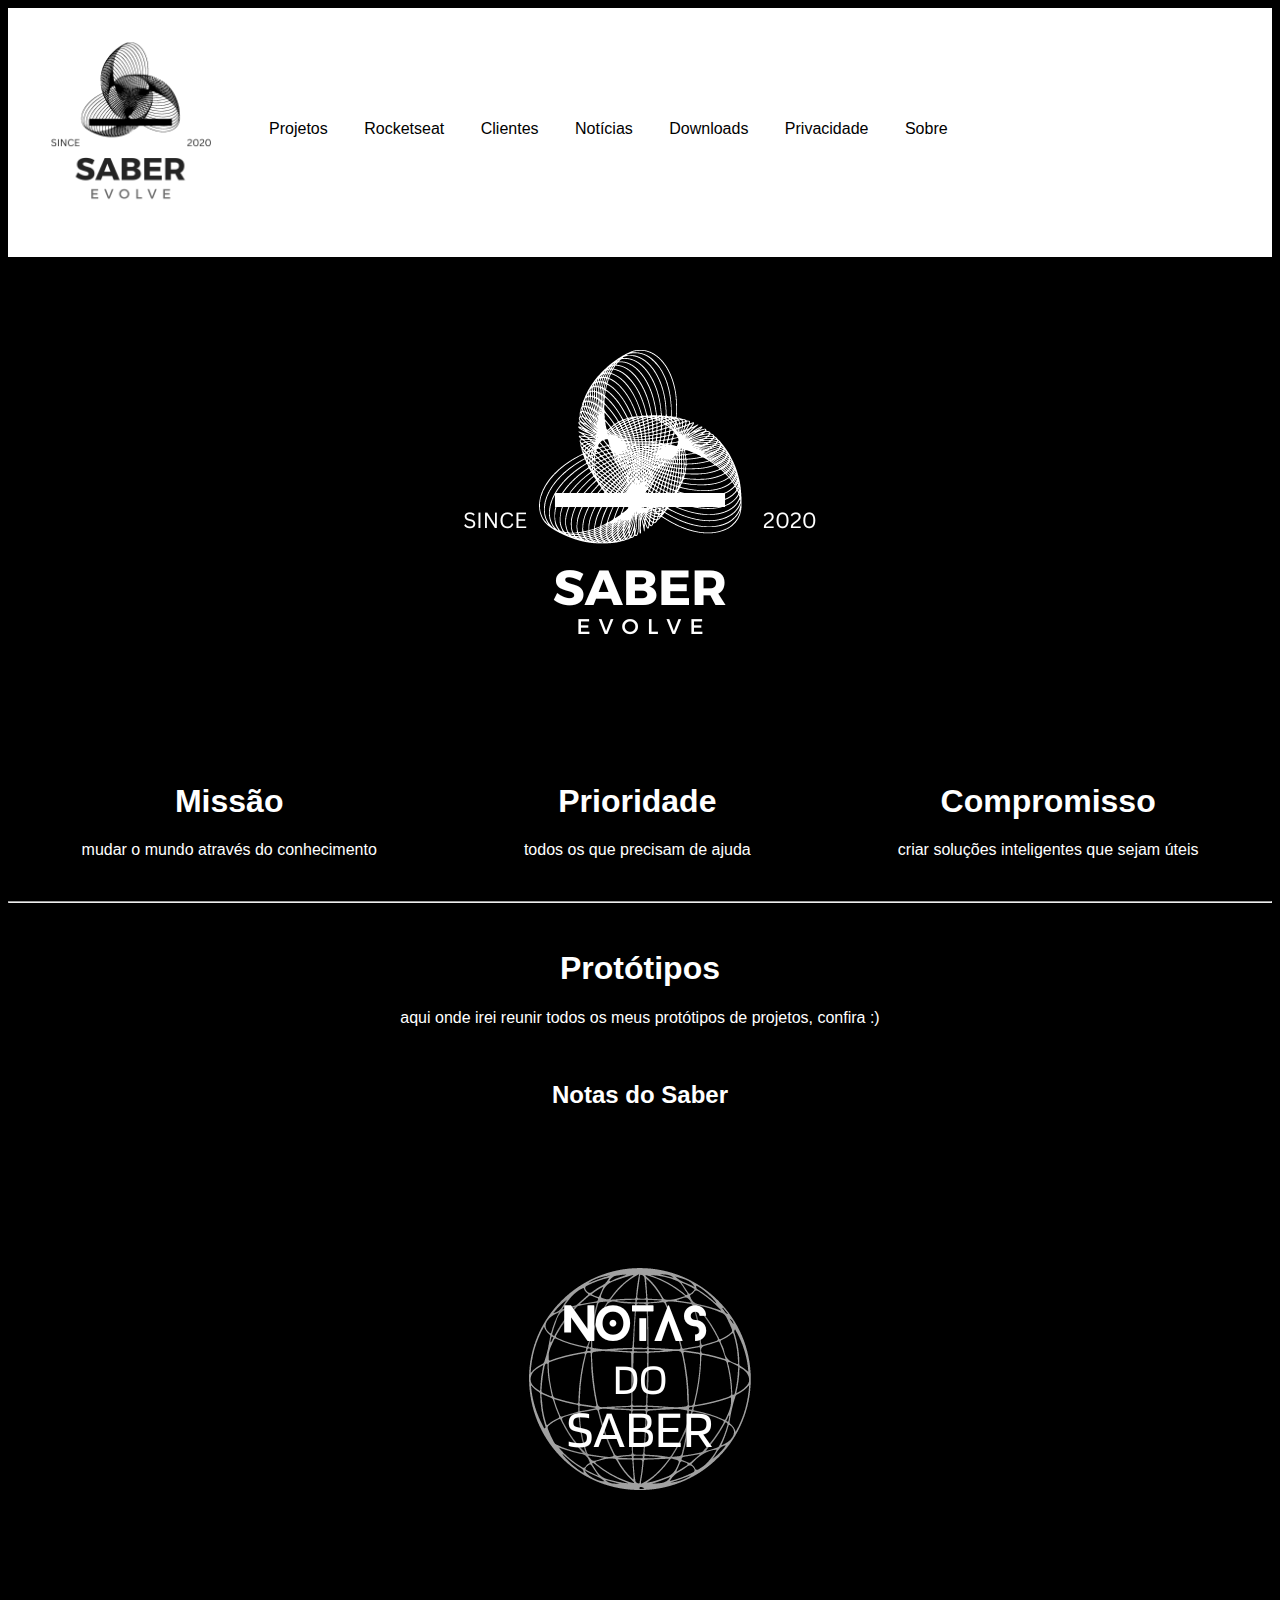
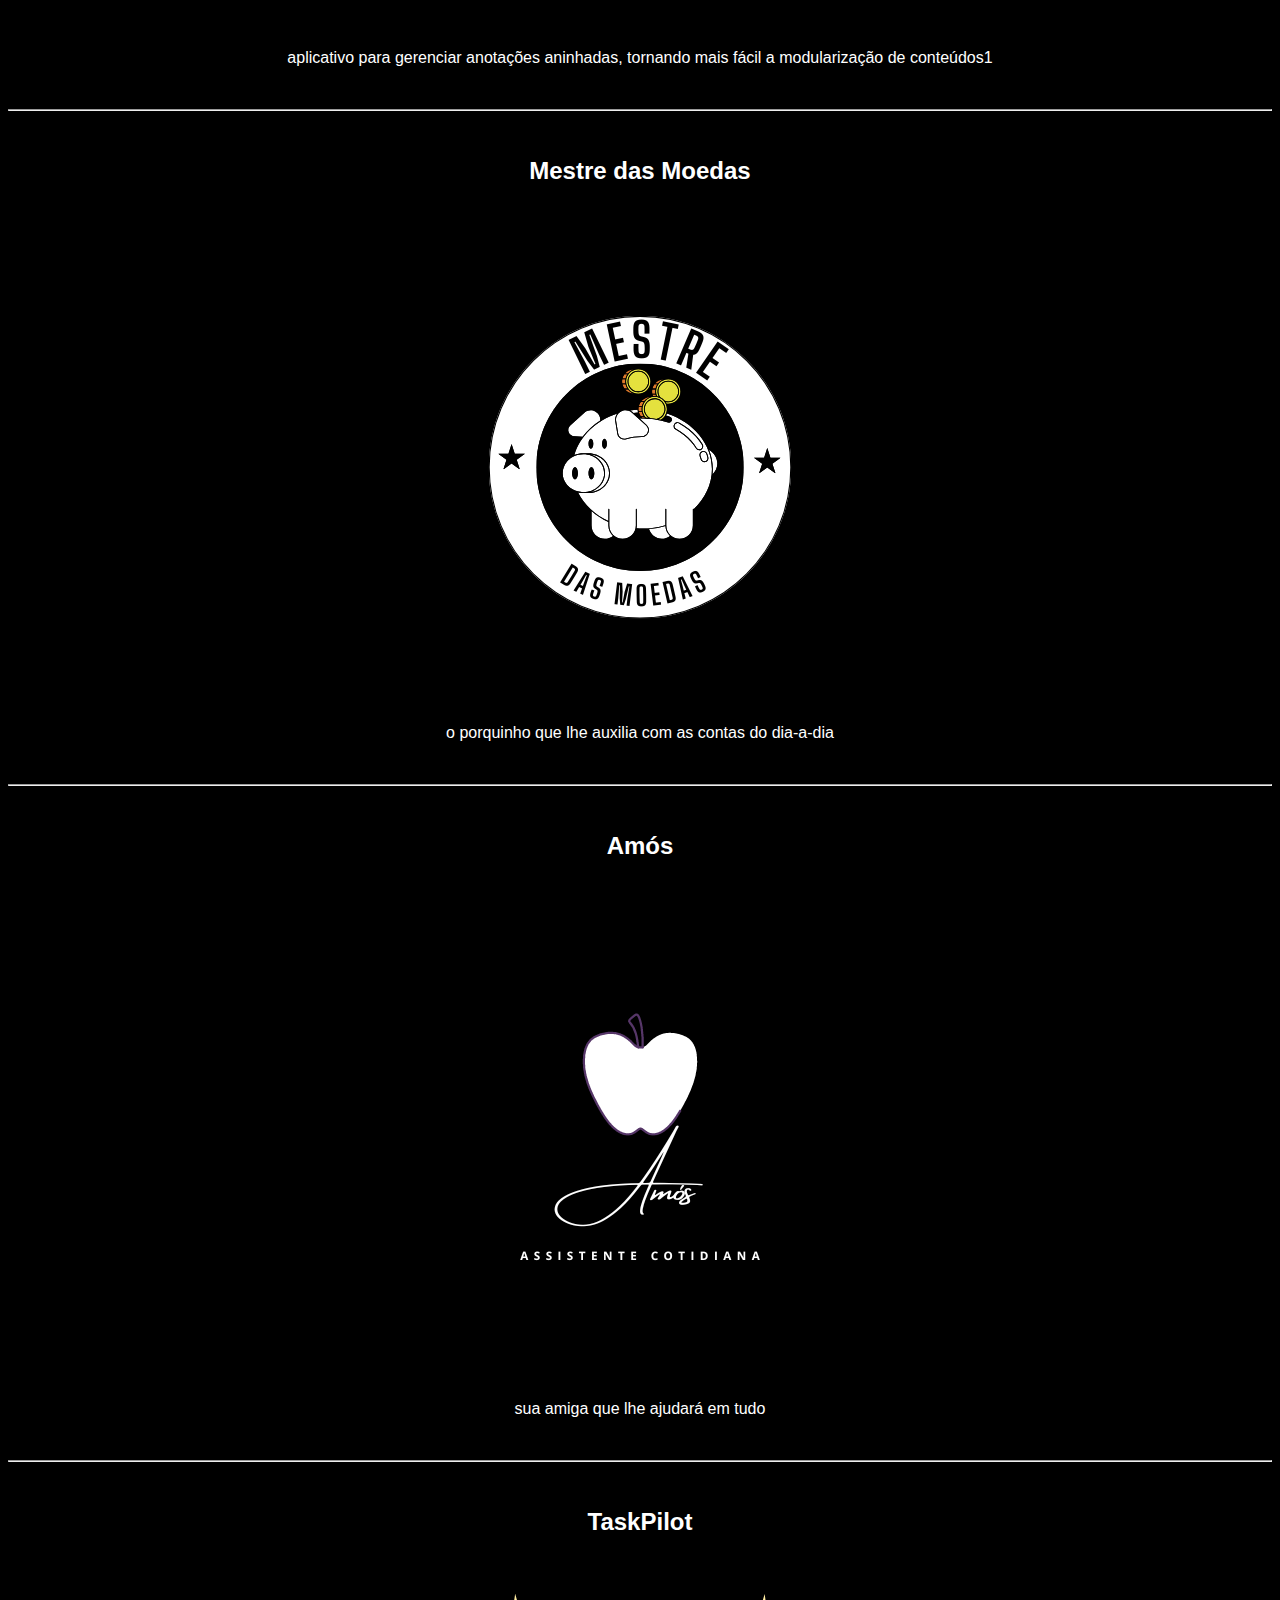
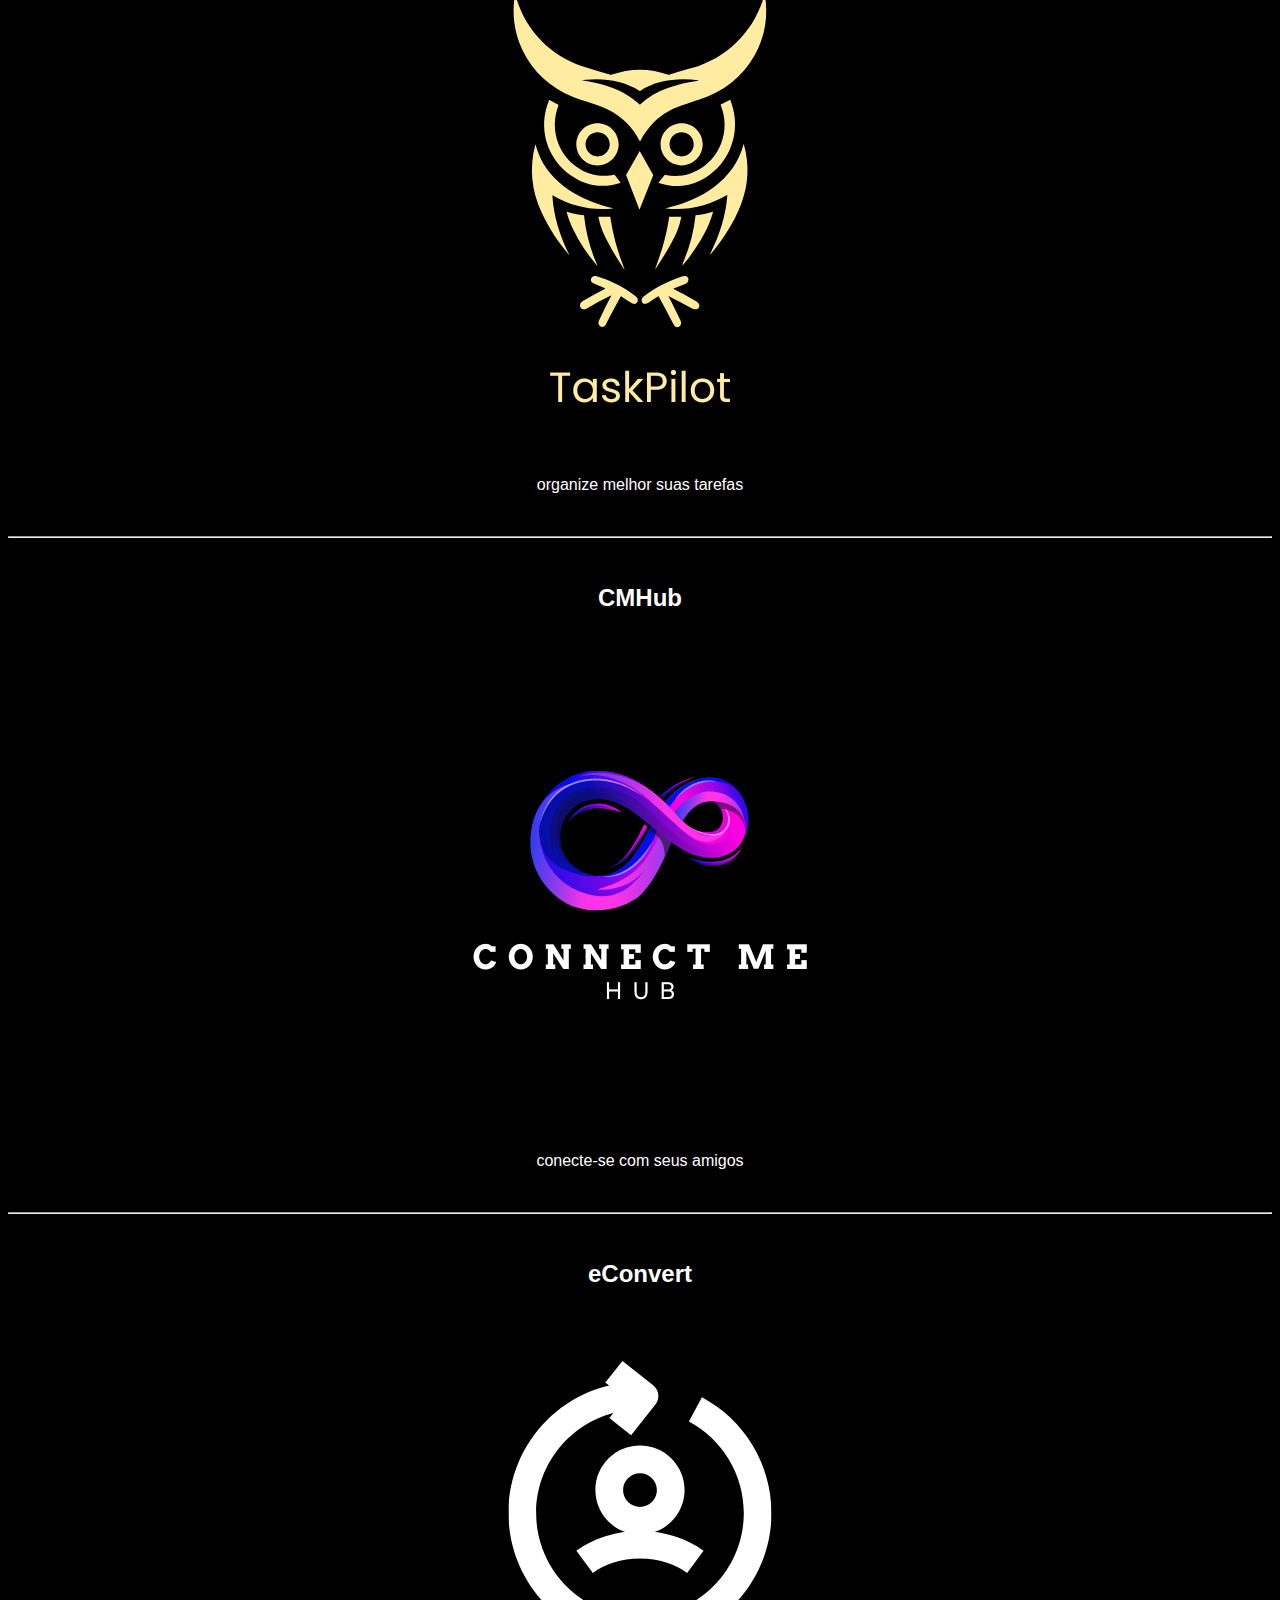
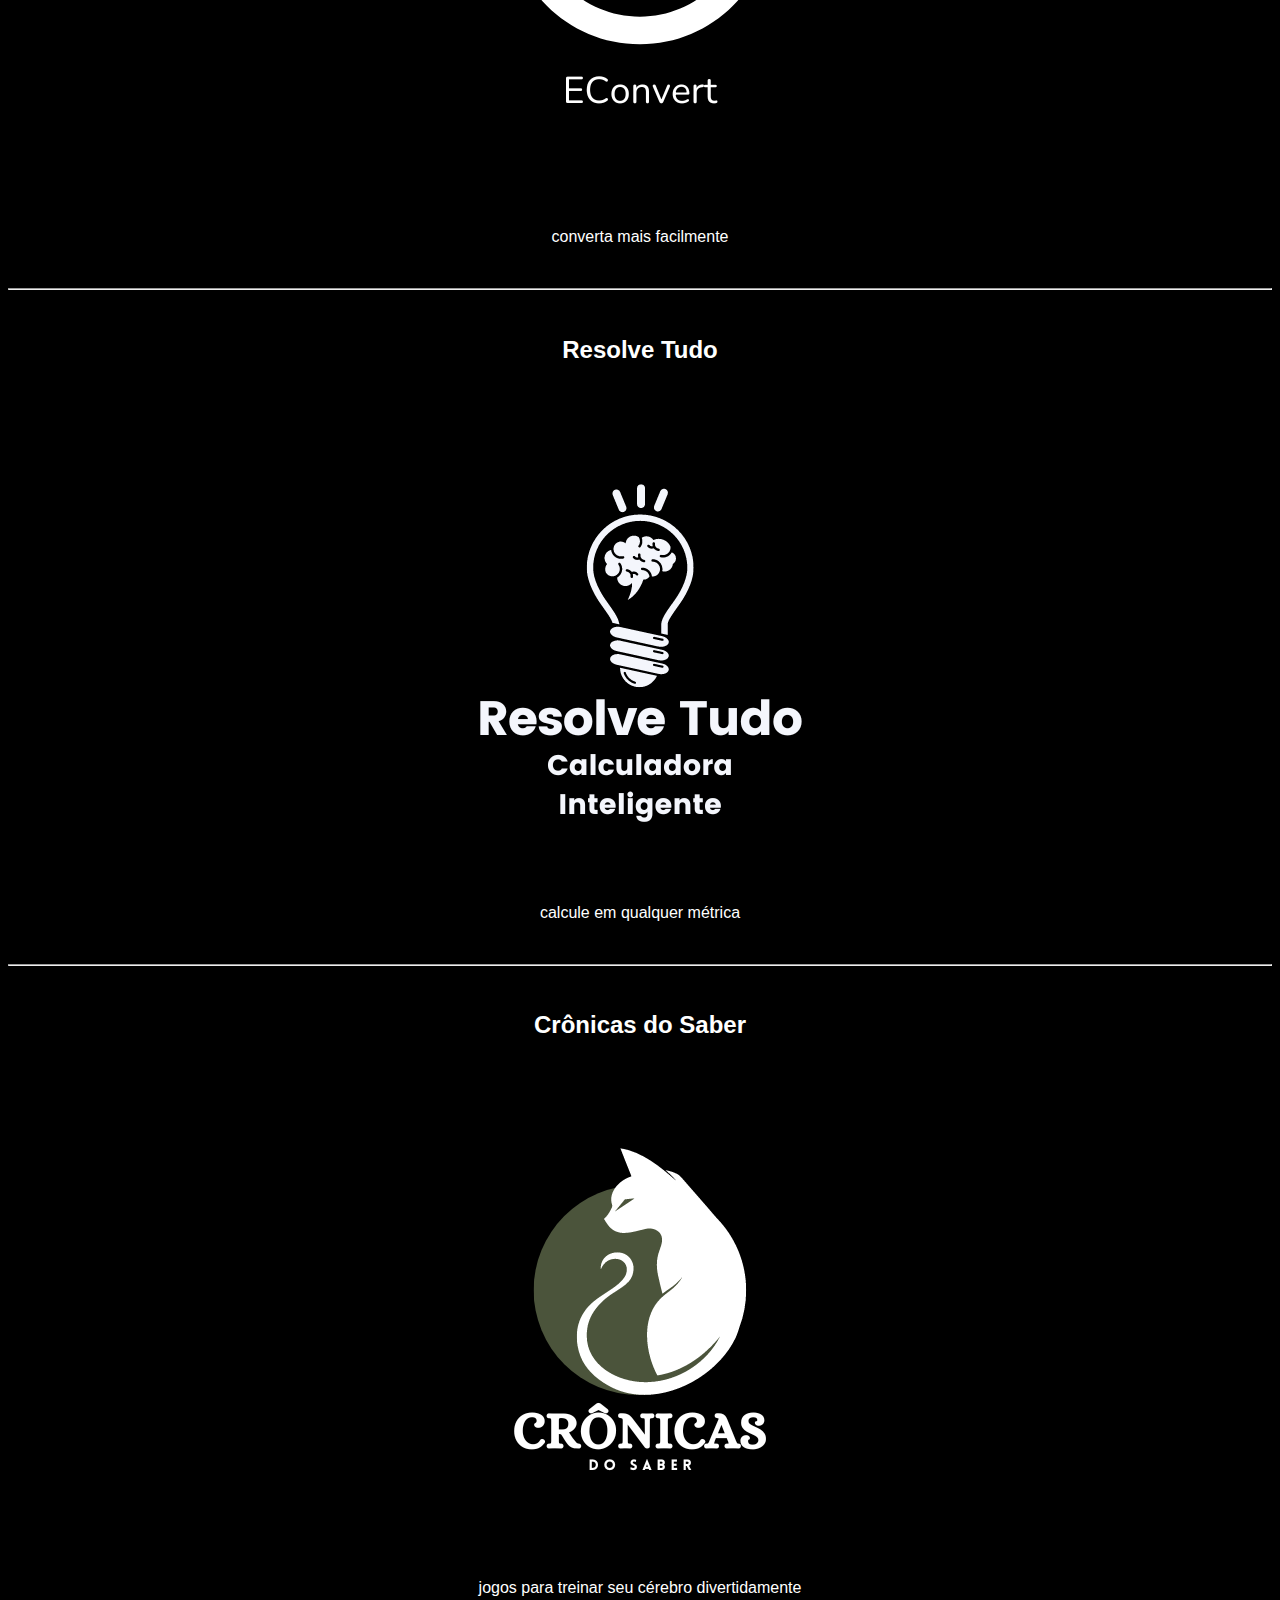
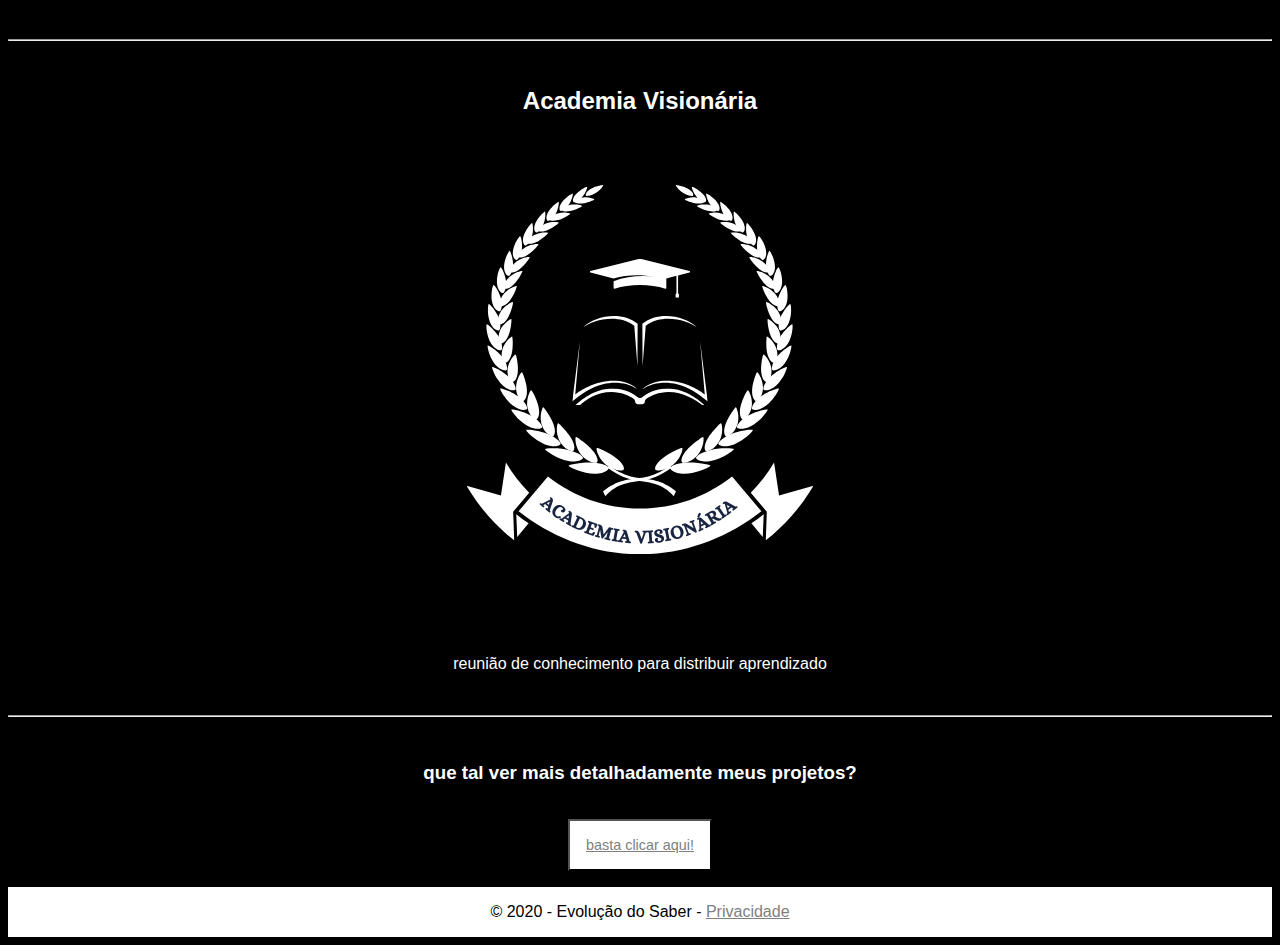
==== commit 32901219: "feat: adicionando aba rocketseat" ====
--- a/index.html
+++ b/index.html
@@ -21,6 +21,7 @@
             <nav>
                 <ul>
                     <li><a href="paginas/projetos.html">Projetos</a></li>
+                    <li><a href="paginas/rocketseat.html">Rocketseat</a></li>
                     <li><a href="paginas/clientes.html">Clientes</a></li>
                     <li><a href="paginas/notices.html">Notícias</a></li>
                     <li><a href="paginas/downloads.html">Downloads</a></li>
